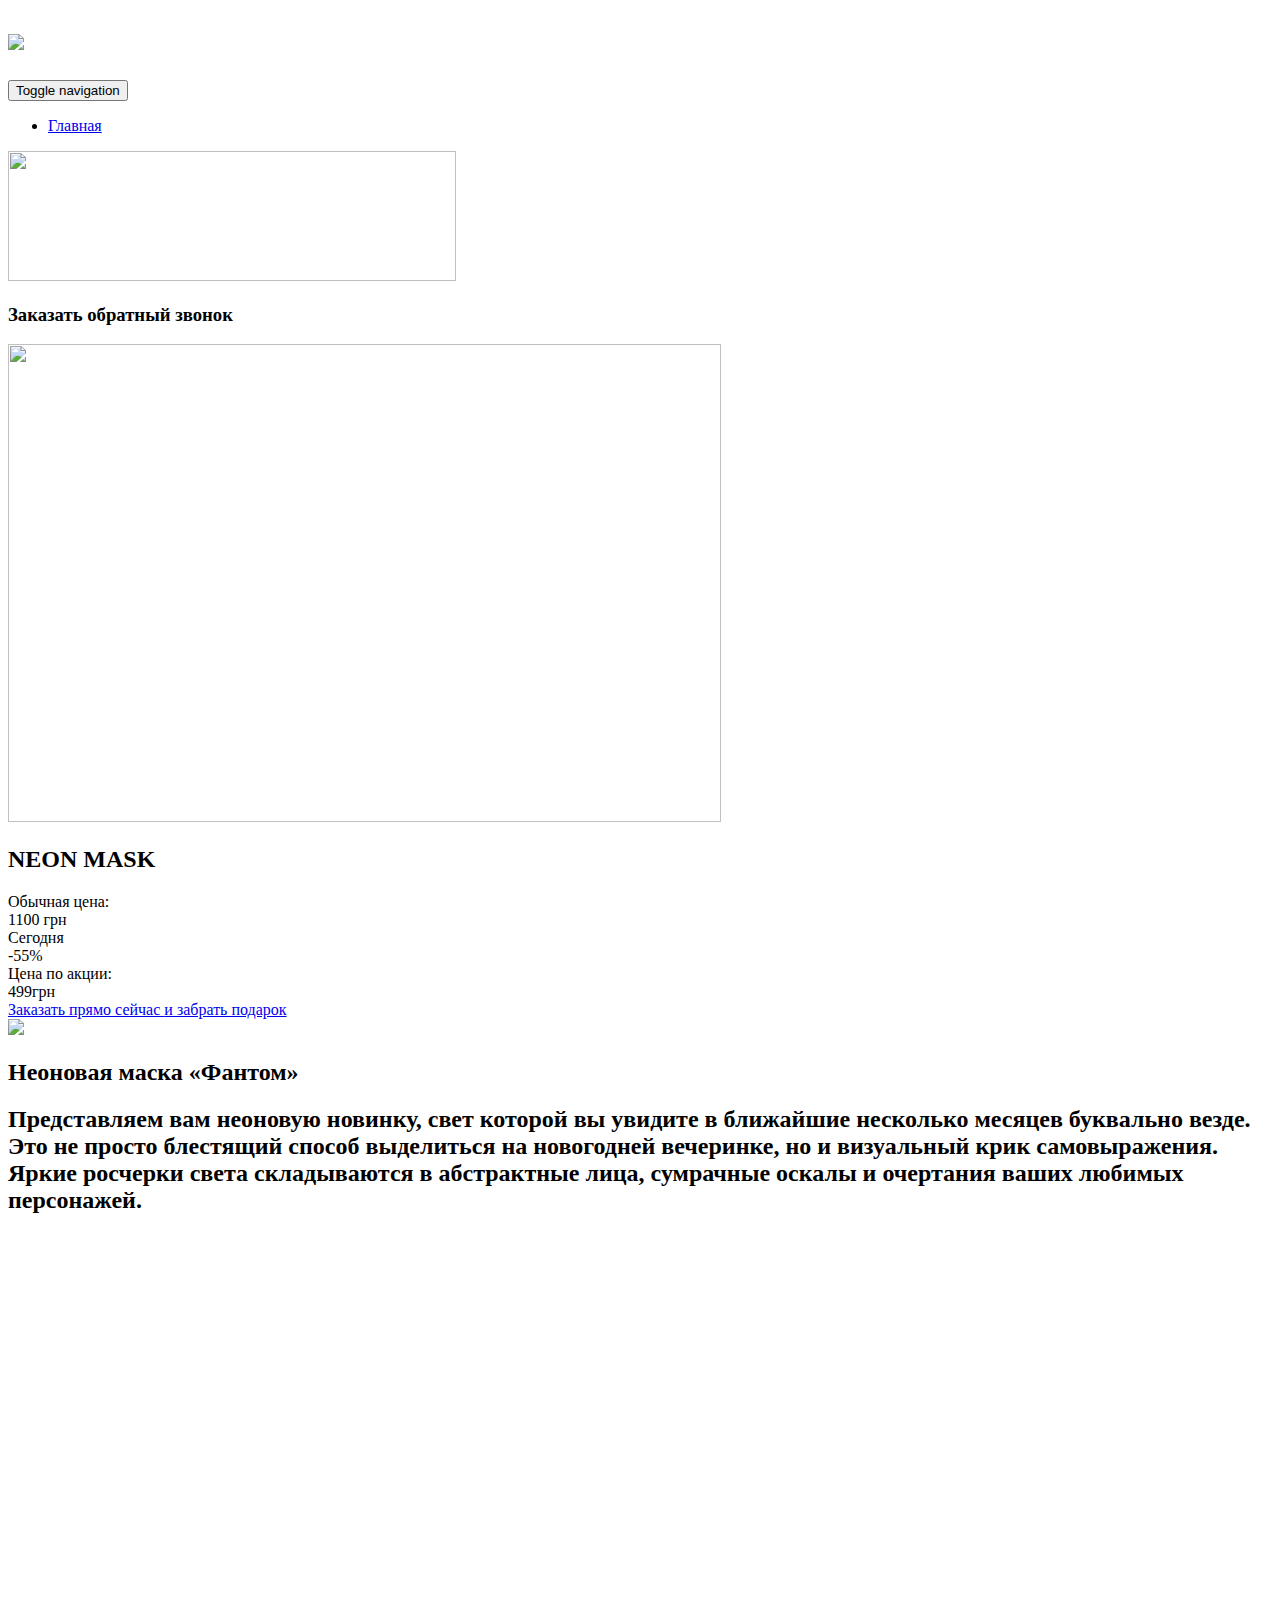
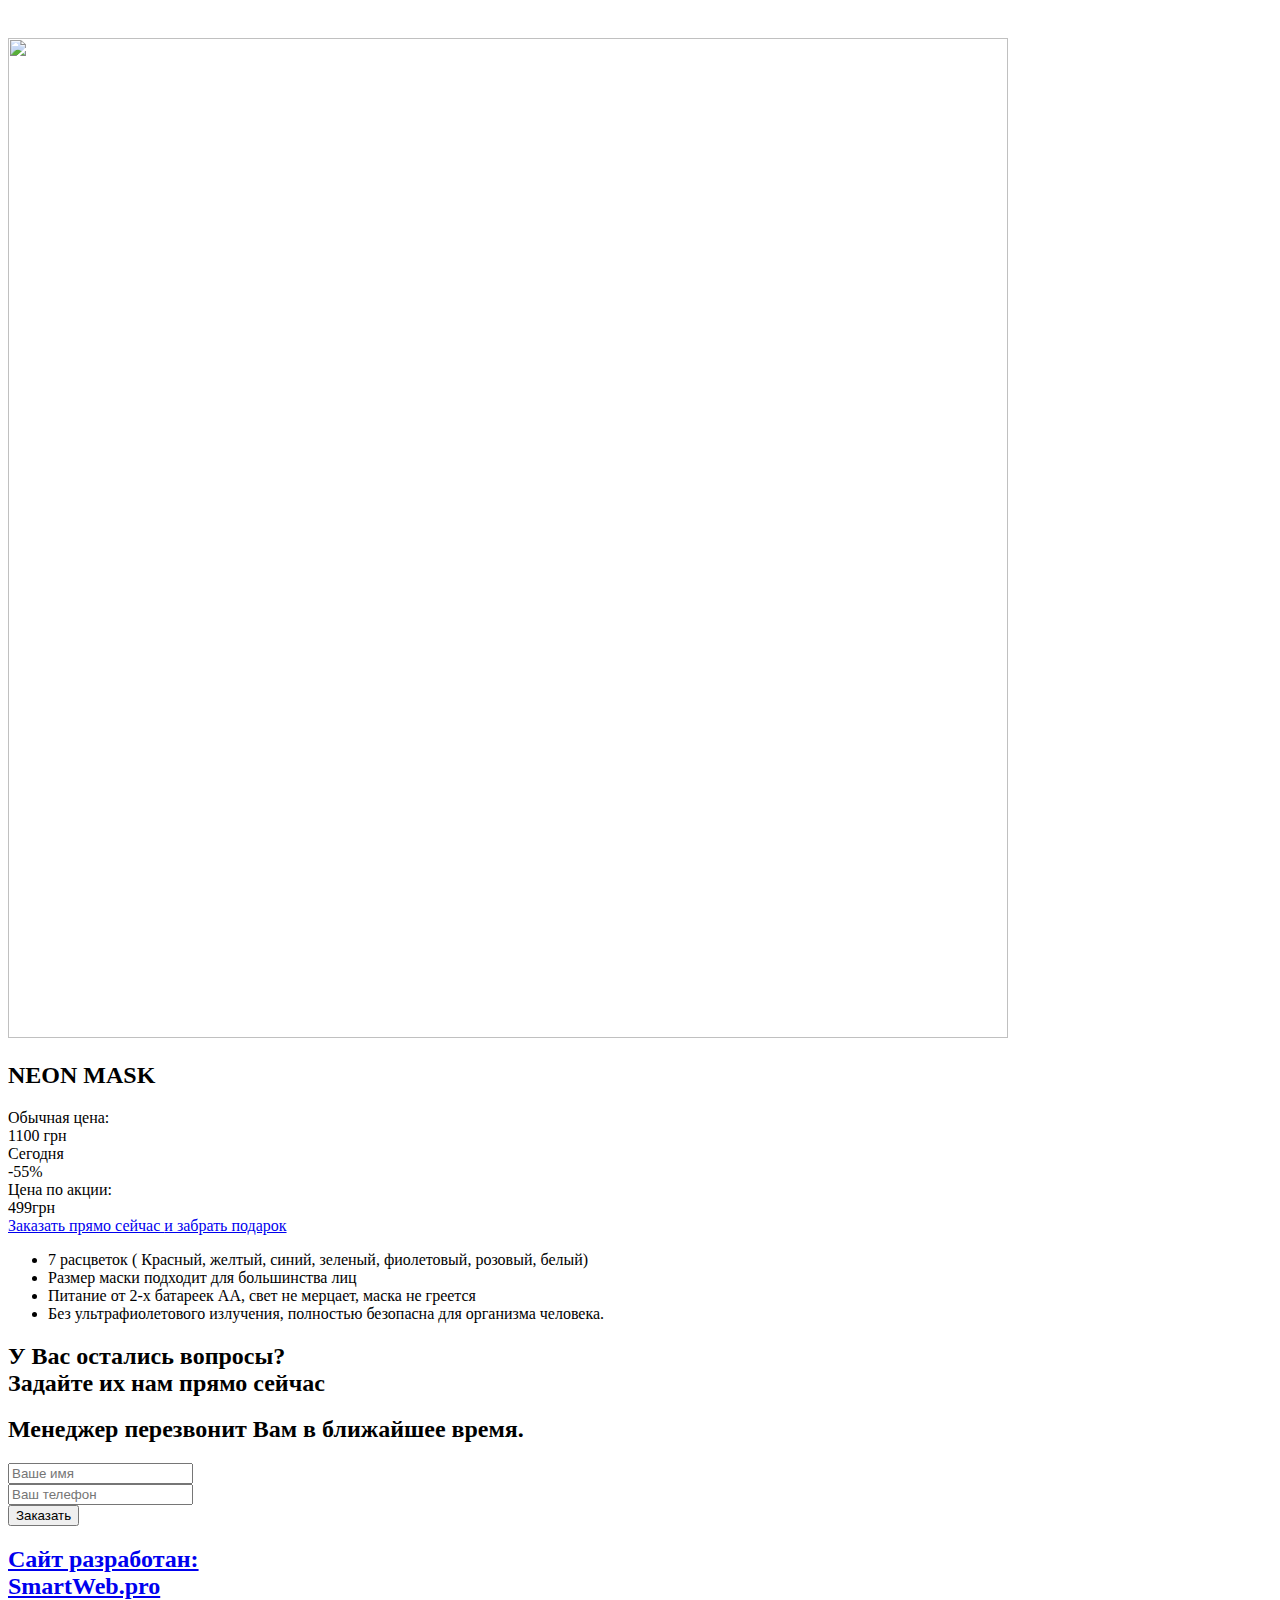
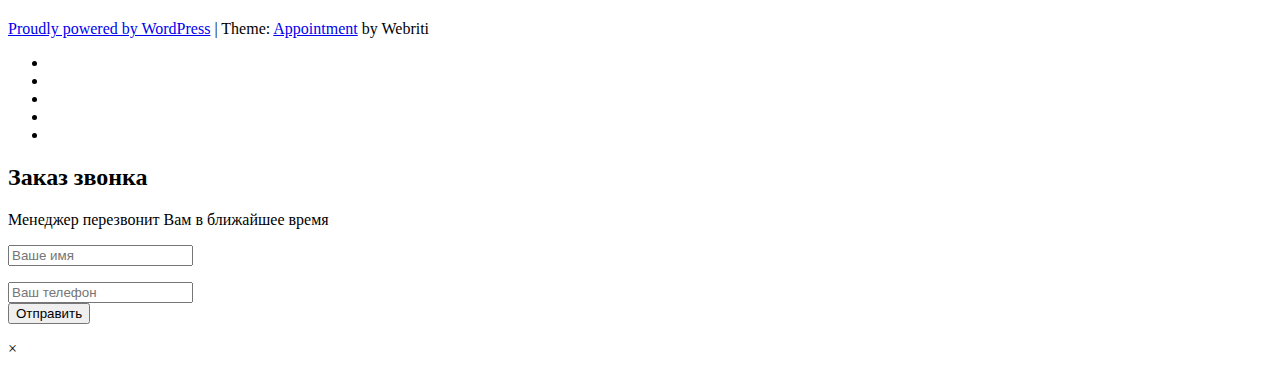
==== index.html @ 4656ebc5 "start project" ====
<!DOCTYPE html>
<html lang="ru-RU" >
<head>
	<meta charset="UTF-8">
	<meta http-equiv="X-UA-Compatible" content="IE=edge">
	<meta name="viewport" content="width=device-width, initial-scale=1">
		<link rel="pingback" href="http://neon-mask.su/xmlrpc.php">
	<title>Маски Неон &#8212; Светящиеся маски купить</title>
<link rel='dns-prefetch' href='//fonts.googleapis.com' />
<link rel='dns-prefetch' href='//s.w.org' />
<link rel="alternate" type="application/rss+xml" title="Маски Неон &raquo; Лента" href="http://neon-mask.su/feed/" />
<link rel="alternate" type="application/rss+xml" title="Маски Неон &raquo; Лента комментариев" href="http://neon-mask.su/comments/feed/" />
		<script type="text/javascript">
			window._wpemojiSettings = {"baseUrl":"https:\/\/s.w.org\/images\/core\/emoji\/11\/72x72\/","ext":".png","svgUrl":"https:\/\/s.w.org\/images\/core\/emoji\/11\/svg\/","svgExt":".svg","source":{"concatemoji":"http:\/\/neon-mask.su\/wp-includes\/js\/wp-emoji-release.min.js?ver=4.9.9"}};
			!function(a,b,c){function d(a,b){var c=String.fromCharCode;l.clearRect(0,0,k.width,k.height),l.fillText(c.apply(this,a),0,0);var d=k.toDataURL();l.clearRect(0,0,k.width,k.height),l.fillText(c.apply(this,b),0,0);var e=k.toDataURL();return d===e}function e(a){var b;if(!l||!l.fillText)return!1;switch(l.textBaseline="top",l.font="600 32px Arial",a){case"flag":return!(b=d([55356,56826,55356,56819],[55356,56826,8203,55356,56819]))&&(b=d([55356,57332,56128,56423,56128,56418,56128,56421,56128,56430,56128,56423,56128,56447],[55356,57332,8203,56128,56423,8203,56128,56418,8203,56128,56421,8203,56128,56430,8203,56128,56423,8203,56128,56447]),!b);case"emoji":return b=d([55358,56760,9792,65039],[55358,56760,8203,9792,65039]),!b}return!1}function f(a){var c=b.createElement("script");c.src=a,c.defer=c.type="text/javascript",b.getElementsByTagName("head")[0].appendChild(c)}var g,h,i,j,k=b.createElement("canvas"),l=k.getContext&&k.getContext("2d");for(j=Array("flag","emoji"),c.supports={everything:!0,everythingExceptFlag:!0},i=0;i<j.length;i++)c.supports[j[i]]=e(j[i]),c.supports.everything=c.supports.everything&&c.supports[j[i]],"flag"!==j[i]&&(c.supports.everythingExceptFlag=c.supports.everythingExceptFlag&&c.supports[j[i]]);c.supports.everythingExceptFlag=c.supports.everythingExceptFlag&&!c.supports.flag,c.DOMReady=!1,c.readyCallback=function(){c.DOMReady=!0},c.supports.everything||(h=function(){c.readyCallback()},b.addEventListener?(b.addEventListener("DOMContentLoaded",h,!1),a.addEventListener("load",h,!1)):(a.attachEvent("onload",h),b.attachEvent("onreadystatechange",function(){"complete"===b.readyState&&c.readyCallback()})),g=c.source||{},g.concatemoji?f(g.concatemoji):g.wpemoji&&g.twemoji&&(f(g.twemoji),f(g.wpemoji)))}(window,document,window._wpemojiSettings);
		</script>
		<style type="text/css">
img.wp-smiley,
img.emoji {
	display: inline !important;
	border: none !important;
	box-shadow: none !important;
	height: 1em !important;
	width: 1em !important;
	margin: 0 .07em !important;
	vertical-align: -0.1em !important;
	background: none !important;
	padding: 0 !important;
}
</style>
<link rel='stylesheet' id='easy-modal-site-css'  href='http://neon-mask.su/wp-content/plugins/easy-modal/assets/styles/easy-modal-site.css?ver=0.1' type='text/css' media='all' />
<link rel='stylesheet' id='contact-form-7-css'  href='http://neon-mask.su/wp-content/plugins/contact-form-7/includes/css/styles.css?ver=5.1.1' type='text/css' media='all' />
<link rel='stylesheet' id='appointment-style-css'  href='http://neon-mask.su/wp-content/themes/appointment/style.css?ver=4.9.9' type='text/css' media='all' />
<link rel='stylesheet' id='appointment-bootstrap-css-css'  href='http://neon-mask.su/wp-content/themes/appointment/css/bootstrap.css?ver=4.9.9' type='text/css' media='all' />
<link rel='stylesheet' id='appointment-default-css'  href='http://neon-mask.su/wp-content/themes/appointment/css/default.css?ver=4.9.9' type='text/css' media='all' />
<link rel='stylesheet' id='appointment-menu-css-css'  href='http://neon-mask.su/wp-content/themes/appointment/css/theme-menu.css?ver=4.9.9' type='text/css' media='all' />
<link rel='stylesheet' id='appointment-element-css-css'  href='http://neon-mask.su/wp-content/themes/appointment/css/element.css?ver=4.9.9' type='text/css' media='all' />
<link rel='stylesheet' id='appointment-font-awesome-min-css'  href='http://neon-mask.su/wp-content/themes/appointment/css/font-awesome/css/font-awesome.min.css?ver=4.9.9' type='text/css' media='all' />
<link rel='stylesheet' id='appointment-media-responsive-css-css'  href='http://neon-mask.su/wp-content/themes/appointment/css/media-responsive.css?ver=4.9.9' type='text/css' media='all' />
<link rel='stylesheet' id='appointment-fonts-css'  href='//fonts.googleapis.com/css?family=Open+Sans%3A300%2C400%2C600%2C700%2C800%7Citalic%7CCourgette&#038;subset=latin%2Clatin-ext' type='text/css' media='all' />
<link rel='stylesheet' id='elementor-icons-css'  href='http://neon-mask.su/wp-content/plugins/elementor/assets/lib/eicons/css/elementor-icons.min.css?ver=4.0.0' type='text/css' media='all' />
<link rel='stylesheet' id='font-awesome-css'  href='http://neon-mask.su/wp-content/plugins/elementor/assets/lib/font-awesome/css/font-awesome.min.css?ver=4.7.0' type='text/css' media='all' />
<link rel='stylesheet' id='elementor-animations-css'  href='http://neon-mask.su/wp-content/plugins/elementor/assets/lib/animations/animations.min.css?ver=2.3.8' type='text/css' media='all' />
<link rel='stylesheet' id='elementor-frontend-css'  href='http://neon-mask.su/wp-content/plugins/elementor/assets/css/frontend.min.css?ver=2.3.8' type='text/css' media='all' />
<link rel='stylesheet' id='elementor-global-css'  href='http://neon-mask.su/wp-content/uploads/elementor/css/global.css?ver=1545682688' type='text/css' media='all' />
<link rel='stylesheet' id='elementor-post-10-css'  href='http://neon-mask.su/wp-content/uploads/elementor/css/post-10.css?ver=1545689887' type='text/css' media='all' />
<link rel='stylesheet' id='google-fonts-1-css'  href='https://fonts.googleapis.com/css?family=Roboto%3A100%2C100italic%2C200%2C200italic%2C300%2C300italic%2C400%2C400italic%2C500%2C500italic%2C600%2C600italic%2C700%2C700italic%2C800%2C800italic%2C900%2C900italic%7CRoboto+Slab%3A100%2C100italic%2C200%2C200italic%2C300%2C300italic%2C400%2C400italic%2C500%2C500italic%2C600%2C600italic%2C700%2C700italic%2C800%2C800italic%2C900%2C900italic&#038;subset=cyrillic&#038;ver=4.9.9' type='text/css' media='all' />
<script type='text/javascript' src='http://neon-mask.su/wp-includes/js/jquery/jquery.js?ver=1.12.4'></script>
<script type='text/javascript' src='http://neon-mask.su/wp-includes/js/jquery/jquery-migrate.min.js?ver=1.4.1'></script>
<script type='text/javascript' src='http://neon-mask.su/wp-content/themes/appointment/js/bootstrap.min.js?ver=4.9.9'></script>
<script type='text/javascript' src='http://neon-mask.su/wp-content/themes/appointment/js/menu/menu.js?ver=4.9.9'></script>
<script type='text/javascript' src='http://neon-mask.su/wp-content/themes/appointment/js/page-scroll.js?ver=4.9.9'></script>
<script type='text/javascript' src='http://neon-mask.su/wp-content/themes/appointment/js/carousel.js?ver=4.9.9'></script>
<link rel='https://api.w.org/' href='http://neon-mask.su/wp-json/' />
<link rel="EditURI" type="application/rsd+xml" title="RSD" href="http://neon-mask.su/xmlrpc.php?rsd" />
<link rel="wlwmanifest" type="application/wlwmanifest+xml" href="http://neon-mask.su/wp-includes/wlwmanifest.xml" /> 
<meta name="generator" content="WordPress 4.9.9" />
<link rel="canonical" href="http://neon-mask.su/" />
<link rel='shortlink' href='http://neon-mask.su/' />
<link rel="alternate" type="application/json+oembed" href="http://neon-mask.su/wp-json/oembed/1.0/embed?url=http%3A%2F%2Fneon-mask.su%2F" />
<link rel="alternate" type="text/xml+oembed" href="http://neon-mask.su/wp-json/oembed/1.0/embed?url=http%3A%2F%2Fneon-mask.su%2F&#038;format=xml" />
		<style type="text/css">.recentcomments a{display:inline !important;padding:0 !important;margin:0 !important;}</style>
		<link rel="icon" href="http://neon-mask.su/wp-content/uploads/2018/12/5b336332814c016440bb7d62-150x150.png" sizes="32x32" />
<link rel="icon" href="http://neon-mask.su/wp-content/uploads/2018/12/5b336332814c016440bb7d62.png" sizes="192x192" />
<link rel="apple-touch-icon-precomposed" href="http://neon-mask.su/wp-content/uploads/2018/12/5b336332814c016440bb7d62.png" />
<meta name="msapplication-TileImage" content="http://neon-mask.su/wp-content/uploads/2018/12/5b336332814c016440bb7d62.png" />
    <script src="https://code.jquery.com/jquery-1.9.0.min.js" integrity="sha256-f6DVw/U4x2+HjgEqw5BZf67Kq/5vudRZuRkljnbF344=" crossorigin="anonymous"></script>

</head>
	<body class="home page-template page-template-elementor_header_footer page page-id-10 elementor-default elementor-template-full-width elementor-page elementor-page-10" >



<!--Logo & Menu Section-->	
<nav class="navbar navbar-default">
	<div class="container">
		<!-- Brand and toggle get grouped for better mobile display -->
		<div class="navbar-header">
								<h1><a class="navbar-brand" href="http://neon-mask.su/">
									<img src="http://neon-mask.su/wp-content/themes/appointment/images/logo.png">
									</a></h1>
					
			<button type="button" class="navbar-toggle collapsed" data-toggle="collapse" data-target="#bs-example-navbar-collapse-1">
				<span class="sr-only">Toggle navigation</span>
				<span class="icon-bar"></span>
				<span class="icon-bar"></span>
				<span class="icon-bar"></span>
			</button>
		</div>
		
		
		<!-- Collect the nav links, forms, and other content for toggling -->
		<div class="collapse navbar-collapse" id="bs-example-navbar-collapse-1">
				<div class=""><ul class="nav navbar-nav navbar-right"><li class="current_page_item"><a href="http://neon-mask.su/" title="Главная">Главная</a></li></ul></div>
		</div><!-- /.navbar-collapse -->
	</div><!-- /.container-fluid -->
</nav>	
<!--/Logo & Menu Section-->	
<div class="clearfix"></div>		<div class="elementor elementor-10">
			<div class="elementor-inner">
				<div class="elementor-section-wrap">
							<section data-id="d008e37" class="elementor-element elementor-element-d008e37 elementor-section-full_width hide-small elementor-section-height-default elementor-section-height-default elementor-section elementor-top-section" data-settings="{&quot;background_background&quot;:&quot;classic&quot;}" data-element_type="section">
						<div class="elementor-container elementor-column-gap-default">
				<div class="elementor-row">
				<div data-id="9fa1964" class="elementor-element elementor-element-9fa1964 elementor-column elementor-col-50 elementor-top-column" data-element_type="column">
			<div class="elementor-column-wrap elementor-element-populated">
					<div class="elementor-widget-wrap">
				<div data-id="458c42c" class="elementor-element elementor-element-458c42c elementor-widget elementor-widget-image" data-element_type="image.default">
				<div class="elementor-widget-container">
					<div class="elementor-image">
										<img width="448" height="130" src="http://neon-mask.su/wp-content/uploads/2018/12/neon-logo-small.jpg" class="attachment-large size-large" alt="" srcset="http://neon-mask.su/wp-content/uploads/2018/12/neon-logo-small.jpg 448w, http://neon-mask.su/wp-content/uploads/2018/12/neon-logo-small-300x87.jpg 300w" sizes="(max-width: 448px) 100vw, 448px" />											</div>
				</div>
				</div>
						</div>
			</div>
		</div>
				<div data-id="f56e55b" class="elementor-element elementor-element-f56e55b elementor-column elementor-col-50 elementor-top-column" data-element_type="column">
			<div class="elementor-column-wrap elementor-element-populated">
					<div class="elementor-widget-wrap">
				<div data-id="d3d0fbf" class="elementor-element elementor-element-d3d0fbf elementor-position-right eModal-1 elementor-view-default elementor-vertical-align-top elementor-widget elementor-widget-icon-box" data-element_type="icon-box.default">
				<div class="elementor-widget-container">
					<div class="elementor-icon-box-wrapper">
					<div class="elementor-icon-box-icon">
				<span class="elementor-icon elementor-animation-" >
				<i class="fa fa-phone" aria-hidden="true"></i>
				</span>
			</div>
						<div class="elementor-icon-box-content">
				<h3 class="elementor-icon-box-title">
					<span >Заказать обратный звонок</span>
				</h3>
				<p class="elementor-icon-box-description"></p>
			</div>
		</div>
				</div>
				</div>
						</div>
			</div>
		</div>
						</div>
			</div>
		</section>
				<section data-id="6c12841" class="elementor-element elementor-element-6c12841 elementor-section-boxed elementor-section-height-default elementor-section-height-default elementor-section elementor-top-section" data-settings="{&quot;background_background&quot;:&quot;video&quot;,&quot;background_video_link&quot;:&quot;https:\/\/www.youtube.com\/watch?v=hMRAQKNy6aw&amp;feature=share&quot;}" data-element_type="section">
								<div class="elementor-background-video-container elementor-hidden-phone">
													<div class="elementor-background-video-embed"></div>
											</div>
									<div class="elementor-background-overlay"></div>
							<div class="elementor-container elementor-column-gap-default">
				<div class="elementor-row">
				<div data-id="81f0d5e" class="elementor-element elementor-element-81f0d5e elementor-column elementor-col-50 elementor-top-column" data-element_type="column">
			<div class="elementor-column-wrap elementor-element-populated">
					<div class="elementor-widget-wrap">
				<div data-id="e63334d" class="elementor-element elementor-element-e63334d elementor-widget elementor-widget-image" data-element_type="image.default">
				<div class="elementor-widget-container">
					<div class="elementor-image">
										<img width="713" height="478" src="http://neon-mask.su/wp-content/uploads/2018/12/5c06dcd0dbdf0f8b412e9312.jpg" class="attachment-large size-large" alt="" srcset="http://neon-mask.su/wp-content/uploads/2018/12/5c06dcd0dbdf0f8b412e9312.jpg 713w, http://neon-mask.su/wp-content/uploads/2018/12/5c06dcd0dbdf0f8b412e9312-300x201.jpg 300w" sizes="(max-width: 713px) 100vw, 713px" />											</div>
				</div>
				</div>
						</div>
			</div>
		</div>
				<div data-id="e269e4d" class="elementor-element elementor-element-e269e4d elementor-column elementor-col-50 elementor-top-column" data-element_type="column">
			<div class="elementor-column-wrap elementor-element-populated">
					<div class="elementor-widget-wrap">
				<div data-id="459f127" class="elementor-element elementor-element-459f127 elementor-widget elementor-widget-heading" data-element_type="heading.default">
				<div class="elementor-widget-container">
			<h2 class="elementor-heading-title elementor-size-default">NEON MASK</h2>		</div>
				</div>
				<div data-id="0a4465c" class="elementor-element elementor-element-0a4465c elementor-widget elementor-widget-html" data-element_type="html.default">
				<div class="elementor-widget-container">
			<div class=" price_block clearfix">
				<div class="price_item old">
					<div class="text">Обычная цена:</div>
					<div class="value"><span class="js_old_price_curs">1100 грн</span></div>
				</div>
				<div class="discount">
					<div class="text">Сегодня</div>
					<div class="value">-55%</div>
				</div>
				<div class="price_item new">
					<div class="text">Цена по акции:</div>
					<div class="value"><span class="js_new_price_curs">499грн</span></div>
				</div>
			</div>		</div>
				</div>
				<section data-id="eb624a5" class="elementor-element elementor-element-eb624a5 elementor-section-boxed elementor-section-height-default elementor-section-height-default elementor-section elementor-inner-section" data-element_type="section">
						<div class="elementor-container elementor-column-gap-default">
				<div class="elementor-row">
				<div data-id="2616eea" class="elementor-element elementor-element-2616eea elementor-column elementor-col-50 elementor-inner-column" data-element_type="column">
			<div class="elementor-column-wrap elementor-element-populated">
					<div class="elementor-widget-wrap">
				<div data-id="e37ce1c" class="elementor-element elementor-element-e37ce1c elementor-align-center eModal-1 elementor-widget elementor-widget-button" data-element_type="button.default">
				<div class="elementor-widget-container">
					<div class="elementor-button-wrapper">
			<a href="#" class="elementor-button-link elementor-button elementor-size-sm" role="button">
						<span class="elementor-button-content-wrapper">
						<span class="elementor-button-text">Заказать прямо сейчас <span class="spakker">и забрать подарок</span></span>
		</span>
					</a>
		</div>
				</div>
				</div>
						</div>
			</div>
		</div>
				<div data-id="c682741" class="elementor-element elementor-element-c682741 elementor-column elementor-col-50 elementor-inner-column" data-element_type="column">
			<div class="elementor-column-wrap elementor-element-populated">
					<div class="elementor-widget-wrap">
				<div data-id="deaa9ca" class="elementor-element elementor-element-deaa9ca elementor-widget elementor-widget-html" data-element_type="html.default">
				<div class="elementor-widget-container">
			<img class="imgpres" src="http://smile-oonies.su/files/pres.png">		</div>
				</div>
						</div>
			</div>
		</div>
						</div>
			</div>
		</section>
						</div>
			</div>
		</div>
						</div>
			</div>
		</section>
				<section data-id="b91a0f1" class="elementor-element elementor-element-b91a0f1 elementor-section-boxed elementor-section-height-default elementor-section-height-default elementor-section elementor-top-section" data-settings="{&quot;background_background&quot;:&quot;classic&quot;}" data-element_type="section">
						<div class="elementor-container elementor-column-gap-default">
				<div class="elementor-row">
				<div data-id="d75ae56" class="elementor-element elementor-element-d75ae56 elementor-column elementor-col-100 elementor-top-column" data-element_type="column">
			<div class="elementor-column-wrap elementor-element-populated">
					<div class="elementor-widget-wrap">
				<div data-id="7b6b74a" class="elementor-element elementor-element-7b6b74a elementor-widget elementor-widget-heading" data-element_type="heading.default">
				<div class="elementor-widget-container">
			<h2 class="elementor-heading-title elementor-size-default">Неоновая маска «Фантом»</h2>		</div>
				</div>
				<div data-id="e6fcef5" class="elementor-element elementor-element-e6fcef5 elementor-widget elementor-widget-heading" data-element_type="heading.default">
				<div class="elementor-widget-container">
			<h2 class="elementor-heading-title elementor-size-default">Представляем вам неоновую новинку, свет которой вы увидите в ближайшие несколько месяцев буквально везде. Это не просто блестящий способ выделиться на новогодней вечеринке, но и визуальный крик самовыражения. Яркие росчерки света складываются в абстрактные лица, сумрачные оскалы и очертания ваших любимых персонажей.</h2>		</div>
				</div>
				<div data-id="1d0f729" class="elementor-element elementor-element-1d0f729 elementor-widget elementor-widget-html" data-element_type="html.default">
				<div class="elementor-widget-container">
			
<iframe width="100%" height="400" src="https://www.youtube.com/embed/tZK5VpmnI9M" frameborder="0" allow="accelerometer; autoplay; encrypted-media; gyroscope; picture-in-picture" allowfullscreen></iframe>
		</div>
				</div>
						</div>
			</div>
		</div>
						</div>
			</div>
		</section>
				<section data-id="72a7d71" class="elementor-element elementor-element-72a7d71 elementor-section-boxed elementor-section-height-default elementor-section-height-default elementor-section elementor-top-section" data-settings="{&quot;background_background&quot;:&quot;classic&quot;}" data-element_type="section">
						<div class="elementor-container elementor-column-gap-default">
				<div class="elementor-row">
				<div data-id="67b6fdb" class="elementor-element elementor-element-67b6fdb elementor-column elementor-col-50 elementor-top-column" data-element_type="column">
			<div class="elementor-column-wrap elementor-element-populated">
					<div class="elementor-widget-wrap">
				<div data-id="446f475" class="elementor-element elementor-element-446f475 elementor-widget elementor-widget-image" data-element_type="image.default">
				<div class="elementor-widget-container">
					<div class="elementor-image">
										<img width="1000" height="1000" src="http://neon-mask.su/wp-content/uploads/2018/12/1434833219_w640_h640_m_scara_de_halloween_diodo_emissor_de_luz.jpg" class="attachment-large size-large" alt="" srcset="http://neon-mask.su/wp-content/uploads/2018/12/1434833219_w640_h640_m_scara_de_halloween_diodo_emissor_de_luz.jpg 1000w, http://neon-mask.su/wp-content/uploads/2018/12/1434833219_w640_h640_m_scara_de_halloween_diodo_emissor_de_luz-150x150.jpg 150w, http://neon-mask.su/wp-content/uploads/2018/12/1434833219_w640_h640_m_scara_de_halloween_diodo_emissor_de_luz-300x300.jpg 300w, http://neon-mask.su/wp-content/uploads/2018/12/1434833219_w640_h640_m_scara_de_halloween_diodo_emissor_de_luz-768x768.jpg 768w" sizes="(max-width: 1000px) 100vw, 1000px" />											</div>
				</div>
				</div>
						</div>
			</div>
		</div>
				<div data-id="9f70a74" class="elementor-element elementor-element-9f70a74 elementor-column elementor-col-50 elementor-top-column" data-element_type="column">
			<div class="elementor-column-wrap elementor-element-populated">
					<div class="elementor-widget-wrap">
				<div data-id="17152a5" class="elementor-element elementor-element-17152a5 elementor-widget elementor-widget-heading" data-element_type="heading.default">
				<div class="elementor-widget-container">
			<h2 class="elementor-heading-title elementor-size-default">NEON MASK</h2>		</div>
				</div>
				<div data-id="f2f01aa" class="elementor-element elementor-element-f2f01aa elementor-widget elementor-widget-html" data-element_type="html.default">
				<div class="elementor-widget-container">
			<div class=" price_block clearfix">
				<div class="price_item old">
					<div class="text">Обычная цена:</div>
					<div class="value"><span class="js_old_price_curs">1100 грн</span></div>
				</div>
				<div class="discount">
					<div class="text">Сегодня</div>
					<div class="value">-55%</div>
				</div>
				<div class="price_item new">
					<div class="text">Цена по акции:</div>
					<div class="value"><span class="js_new_price_curs">499грн</span></div>
				</div>
			</div>		</div>
				</div>
				<div data-id="7abd6c2" class="elementor-element elementor-element-7abd6c2 elementor-align-center eModal-1 elementor-widget elementor-widget-button" data-element_type="button.default">
				<div class="elementor-widget-container">
					<div class="elementor-button-wrapper">
			<a href="#" class="elementor-button-link elementor-button elementor-size-sm" role="button">
						<span class="elementor-button-content-wrapper">
						<span class="elementor-button-text">Заказать прямо сейчас <span class="spakker">и забрать подарок</span></span>
		</span>
					</a>
		</div>
				</div>
				</div>
				<div data-id="8f5663b" class="elementor-element elementor-element-8f5663b elementor-align-left elementor-widget elementor-widget-icon-list" data-element_type="icon-list.default">
				<div class="elementor-widget-container">
					<ul class="elementor-icon-list-items">
							<li class="elementor-icon-list-item" >
											<span class="elementor-icon-list-icon">
							<i class="fa fa-dot-circle-o" aria-hidden="true"></i>
						</span>
										<span class="elementor-icon-list-text">7 расцветок ( Красный, желтый, синий, зеленый, фиолетовый, розовый, белый)</span>
									</li>
								<li class="elementor-icon-list-item" >
											<span class="elementor-icon-list-icon">
							<i class="fa fa-dot-circle-o" aria-hidden="true"></i>
						</span>
										<span class="elementor-icon-list-text">Размер маски подходит для большинства лиц</span>
									</li>
								<li class="elementor-icon-list-item" >
											<span class="elementor-icon-list-icon">
							<i class="fa fa-dot-circle-o" aria-hidden="true"></i>
						</span>
										<span class="elementor-icon-list-text">Питание от 2-х батареек АА, свет не мерцает, маска не греется</span>
									</li>
								<li class="elementor-icon-list-item" >
											<span class="elementor-icon-list-icon">
							<i class="fa fa-dot-circle-o" aria-hidden="true"></i>
						</span>
										<span class="elementor-icon-list-text">Без ультрафиолетового излучения, полностью безопасна для организма человека.</span>
									</li>
						</ul>
				</div>
				</div>
						</div>
			</div>
		</div>
						</div>
			</div>
		</section>
				<section data-id="1180c66" class="elementor-element elementor-element-1180c66 elementor-section-boxed elementor-section-height-default elementor-section-height-default elementor-section elementor-top-section" data-settings="{&quot;background_background&quot;:&quot;classic&quot;}" data-element_type="section">
						<div class="elementor-container elementor-column-gap-default">
				<div class="elementor-row">
				<div data-id="c241b2e" class="elementor-element elementor-element-c241b2e elementor-column elementor-col-100 elementor-top-column" data-element_type="column">
			<div class="elementor-column-wrap elementor-element-populated">
					<div class="elementor-widget-wrap">
				<div data-id="c2b4402" class="elementor-element elementor-element-c2b4402 elementor-widget elementor-widget-heading" data-element_type="heading.default">
				<div class="elementor-widget-container">
			<h2 class="elementor-heading-title elementor-size-default">У Вас остались вопросы?<br>Задайте их нам прямо сейчас</h2>		</div>
				</div>
				<div data-id="3542e9c" class="elementor-element elementor-element-3542e9c elementor-widget elementor-widget-heading" data-element_type="heading.default">
				<div class="elementor-widget-container">
			<h2 class="elementor-heading-title elementor-size-default">Менеджер перезвонит Вам в ближайшее время.</h2>		</div>
				</div>
				<div data-id="d63c124" class="elementor-element elementor-element-d63c124 elementor-widget elementor-widget-html" data-element_type="html.default">
				<div class="elementor-widget-container">
			

    <form id="contentForm">
    <div class="oprosez">

        <div class="tre">
            <input type="text" placeholder="Ваше имя" name="name">
        </div>
        <div class="tre">
            <input type="text" placeholder="Ваш телефон" required name="telephone">
        </div>
        <div class="tre">        
            <button type="submit" class="form-question-tbn3">Заказать</button>
        </div>
    </div>
    </form>		</div>
				</div>
						</div>
			</div>
		</div>
						</div>
			</div>
		</section>
				<section data-id="58e45a7" class="elementor-element elementor-element-58e45a7 elementor-section-boxed elementor-section-height-default elementor-section-height-default elementor-section elementor-top-section" data-settings="{&quot;background_background&quot;:&quot;classic&quot;}" data-element_type="section">
						<div class="elementor-container elementor-column-gap-default">
				<div class="elementor-row">
				<div data-id="28fc936" class="elementor-element elementor-element-28fc936 elementor-column elementor-col-100 elementor-top-column" data-element_type="column">
			<div class="elementor-column-wrap elementor-element-populated">
					<div class="elementor-widget-wrap">
				<div data-id="08b3ccf" class="elementor-element elementor-element-08b3ccf elementor-widget elementor-widget-heading" data-element_type="heading.default">
				<div class="elementor-widget-container">
			<h2 class="elementor-heading-title elementor-size-default"><a href="http://smartweb.pro/" target="_blank">Сайт разработан:<br>SmartWeb.pro</a></h2>		</div>
				</div>
						</div>
			</div>
		</div>
						</div>
			</div>
		</section>
						</div>
			</div>
		</div>
		<!-- Footer Section -->
	
			<div class="clearfix"></div>
		</div>
	</div>
</div>
<!-- /Footer Section -->
<div class="clearfix"></div>
<!-- Footer Copyright Section -->
<div class="footer-copyright-section">
	<div class="container">
		<div class="row">
			<div class="col-md-8">
				<div class="footer-copyright">
										<p><a href="https://wordpress.org">Proudly powered by WordPress</a> | Theme: <a href="https://webriti.com" rel="designer">Appointment</a> by Webriti</p>					</a>
									</div>
			</div>
							<div class="col-md-4">
			<ul class="footer-contact-social">
										<li class="facebook"><a href="#" target='_blank' ><i class="fa fa-facebook"></i></a></li>
										<li class="twitter"><a href="#" target='_blank' ><i class="fa fa-twitter"></i></a></li>
										<li class="linkedin"><a href="#" target='_blank' ><i class="fa fa-linkedin"></i></a></li>
										<li class="googleplus"><a href="#" target='_blank' ><i class="fa fa-google-plus"></i></a></li>
										<li class="skype"><a href="#" target='_blank' ><i class="fa fa-skype"></i></a></li>
									</ul>
			</div>
					</div>
	</div>
</div>
<!-- /Footer Copyright Section -->
<!--Scroll To Top--> 
<a href="#" class="hc_scrollup"><i class="fa fa-chevron-up"></i></a>
<!--/Scroll To Top--> 
<div id="eModal-1" class="emodal theme-1 responsive nano" data-emodal="{&quot;id&quot;:&quot;1&quot;,&quot;theme_id&quot;:&quot;1&quot;,&quot;meta&quot;:{&quot;id&quot;:&quot;1&quot;,&quot;modal_id&quot;:&quot;1&quot;,&quot;display&quot;:{&quot;overlay_disabled&quot;:0,&quot;size&quot;:&quot;nano&quot;,&quot;custom_width&quot;:0,&quot;custom_width_unit&quot;:&quot;%&quot;,&quot;custom_height&quot;:0,&quot;custom_height_unit&quot;:&quot;em&quot;,&quot;custom_height_auto&quot;:1,&quot;location&quot;:&quot;center top&quot;,&quot;position&quot;:{&quot;top&quot;:100,&quot;left&quot;:0,&quot;bottom&quot;:0,&quot;right&quot;:0,&quot;fixed&quot;:0},&quot;animation&quot;:{&quot;type&quot;:&quot;fade&quot;,&quot;speed&quot;:&quot;350&quot;,&quot;origin&quot;:&quot;center top&quot;}},&quot;close&quot;:{&quot;overlay_click&quot;:1,&quot;esc_press&quot;:1}}}"><div class="emodal-content"><h2 class="h2-mod">Заказ звонка</h2>
<p class="piy">Менеджер перезвонит Вам в ближайшее время</p>
<form id="contentForm">
<div class="copret">
<div class="f-re">
                <input type="text" placeholder="Ваше имя" name="name"></p></div>
<div class="f-re">
                <input type="text" placeholder="Ваш телефон" required name="telephone">
            </div>
<div class="f-re">
                <button type="submit" class="form-question-tbn">Отправить</button></p></div>
</p></div>
</p></form>
</div><a class="emodal-close">&#215;</a></div><script type='text/javascript' src='http://neon-mask.su/wp-includes/js/jquery/ui/core.min.js?ver=1.11.4'></script>
<script type='text/javascript' src='http://neon-mask.su/wp-includes/js/jquery/ui/position.min.js?ver=1.11.4'></script>
<script type='text/javascript' src='http://neon-mask.su/wp-content/plugins/easy-modal/assets/scripts/jquery.transit.min.js?ver=0.9.11'></script>
<script type='text/javascript'>
/* <![CDATA[ */
var emodal_themes = [];
emodal_themes = {"1":{"id":"1","theme_id":"1","overlay":{"background":{"color":"#0a0a0a","opacity":56}},"container":{"padding":20,"background":{"color":"#f9f9f9","opacity":100},"border":{"style":"none","color":"#000000","width":1,"radius":0},"boxshadow":{"inset":"no","horizontal":1,"vertical":1,"blur":3,"spread":0,"color":"#020202","opacity":23}},"close":{"text":"X","location":"topright","position":{"top":"-14","left":"0","bottom":"0","right":"-13"},"padding":10,"background":{"color":"#00b7cd","opacity":100},"font":{"color":"#000000","size":10,"family":"Times New Roman"},"border":{"style":"none","color":"#ffffff","width":1,"radius":23},"boxshadow":{"inset":"no","horizontal":0,"vertical":0,"blur":0,"spread":0,"color":"#020202","opacity":23},"textshadow":{"horizontal":0,"vertical":0,"blur":0,"color":"#000000","opacity":23}},"title":{"font":{"color":"#000000","size":32,"family":"Tahoma"},"text":{"align":"left"},"textshadow":{"horizontal":0,"vertical":0,"blur":0,"color":"#020202","opacity":23}},"content":{"font":{"color":"#8c8c8c","family":"Times New Roman"}}}};;
/* ]]> */
</script>
<script type='text/javascript' src='http://neon-mask.su/wp-content/plugins/easy-modal/assets/scripts/easy-modal-site.js?defer&#038;ver=2' defer='defer'></script>
<script type='text/javascript'>
/* <![CDATA[ */
var wpcf7 = {"apiSettings":{"root":"http:\/\/neon-mask.su\/wp-json\/contact-form-7\/v1","namespace":"contact-form-7\/v1"}};
/* ]]> */
</script>
<script type='text/javascript' src='http://neon-mask.su/wp-content/plugins/contact-form-7/includes/js/scripts.js?ver=5.1.1'></script>
<script type='text/javascript' src='http://neon-mask.su/wp-includes/js/comment-reply.min.js?ver=4.9.9'></script>
<script type='text/javascript' src='http://neon-mask.su/wp-includes/js/wp-embed.min.js?ver=4.9.9'></script>
<script type='text/javascript' src='http://neon-mask.su/wp-content/plugins/elementor/assets/lib/dialog/dialog.min.js?ver=4.4.1'></script>
<script type='text/javascript' src='http://neon-mask.su/wp-content/plugins/elementor/assets/lib/waypoints/waypoints.min.js?ver=4.0.2'></script>
<script type='text/javascript' src='http://neon-mask.su/wp-content/plugins/elementor/assets/lib/swiper/swiper.jquery.min.js?ver=4.4.3'></script>
<script type='text/javascript'>
/* <![CDATA[ */
var elementorFrontendConfig = {"isEditMode":"","is_rtl":"","breakpoints":{"xs":0,"sm":480,"md":768,"lg":1025,"xl":1440,"xxl":1600},"version":"2.3.8","urls":{"assets":"http:\/\/neon-mask.su\/wp-content\/plugins\/elementor\/assets\/"},"settings":{"page":[],"general":{"elementor_global_image_lightbox":"yes","elementor_enable_lightbox_in_editor":"yes"}},"post":{"id":10,"title":"\u0413\u043b\u0430\u0432\u043d\u0430\u044f","excerpt":""}};
/* ]]> */
</script>
<script type='text/javascript' src='http://neon-mask.su/wp-content/plugins/elementor/assets/js/frontend.min.js?ver=2.3.8'></script>














<script>
    $(document).on('submit', 'form#contentForm', function(e){
        e.preventDefault();
        var data = $(this).serialize();
        $.post(
            "../../../../wp-content/themes/appointment/send.php",
            data,
            function(response){
                location.href = "../../../../wp-content/themes/appointment/thanks.html";
                console.log(response);
            }
        );
    });

</script>

<script>insert_event_code_here;</script>




<!-- Facebook Pixel Code -->
<script>
    !function(f,b,e,v,n,t,s)
    {if(f.fbq)return;n=f.fbq=function(){n.callMethod?
        n.callMethod.apply(n,arguments):n.queue.push(arguments)};
        if(!f._fbq)f._fbq=n;n.push=n;n.loaded=!0;n.version='2.0';
        n.queue=[];t=b.createElement(e);t.async=!0;
        t.src=v;s=b.getElementsByTagName(e)[0];
        s.parentNode.insertBefore(t,s)}(window,document,'script',
        'https://connect.facebook.net/en_US/fbevents.js');
    fbq('init', '336314193630282');
    fbq('track', 'PageView');
</script>
<noscript>
    <img height="1" width="1"
         src="https://www.facebook.com/tr?id=336314193630282&ev=PageView
&noscript=1"/>
</noscript>
<!-- End Facebook Pixel Code -->





</body>
</html>
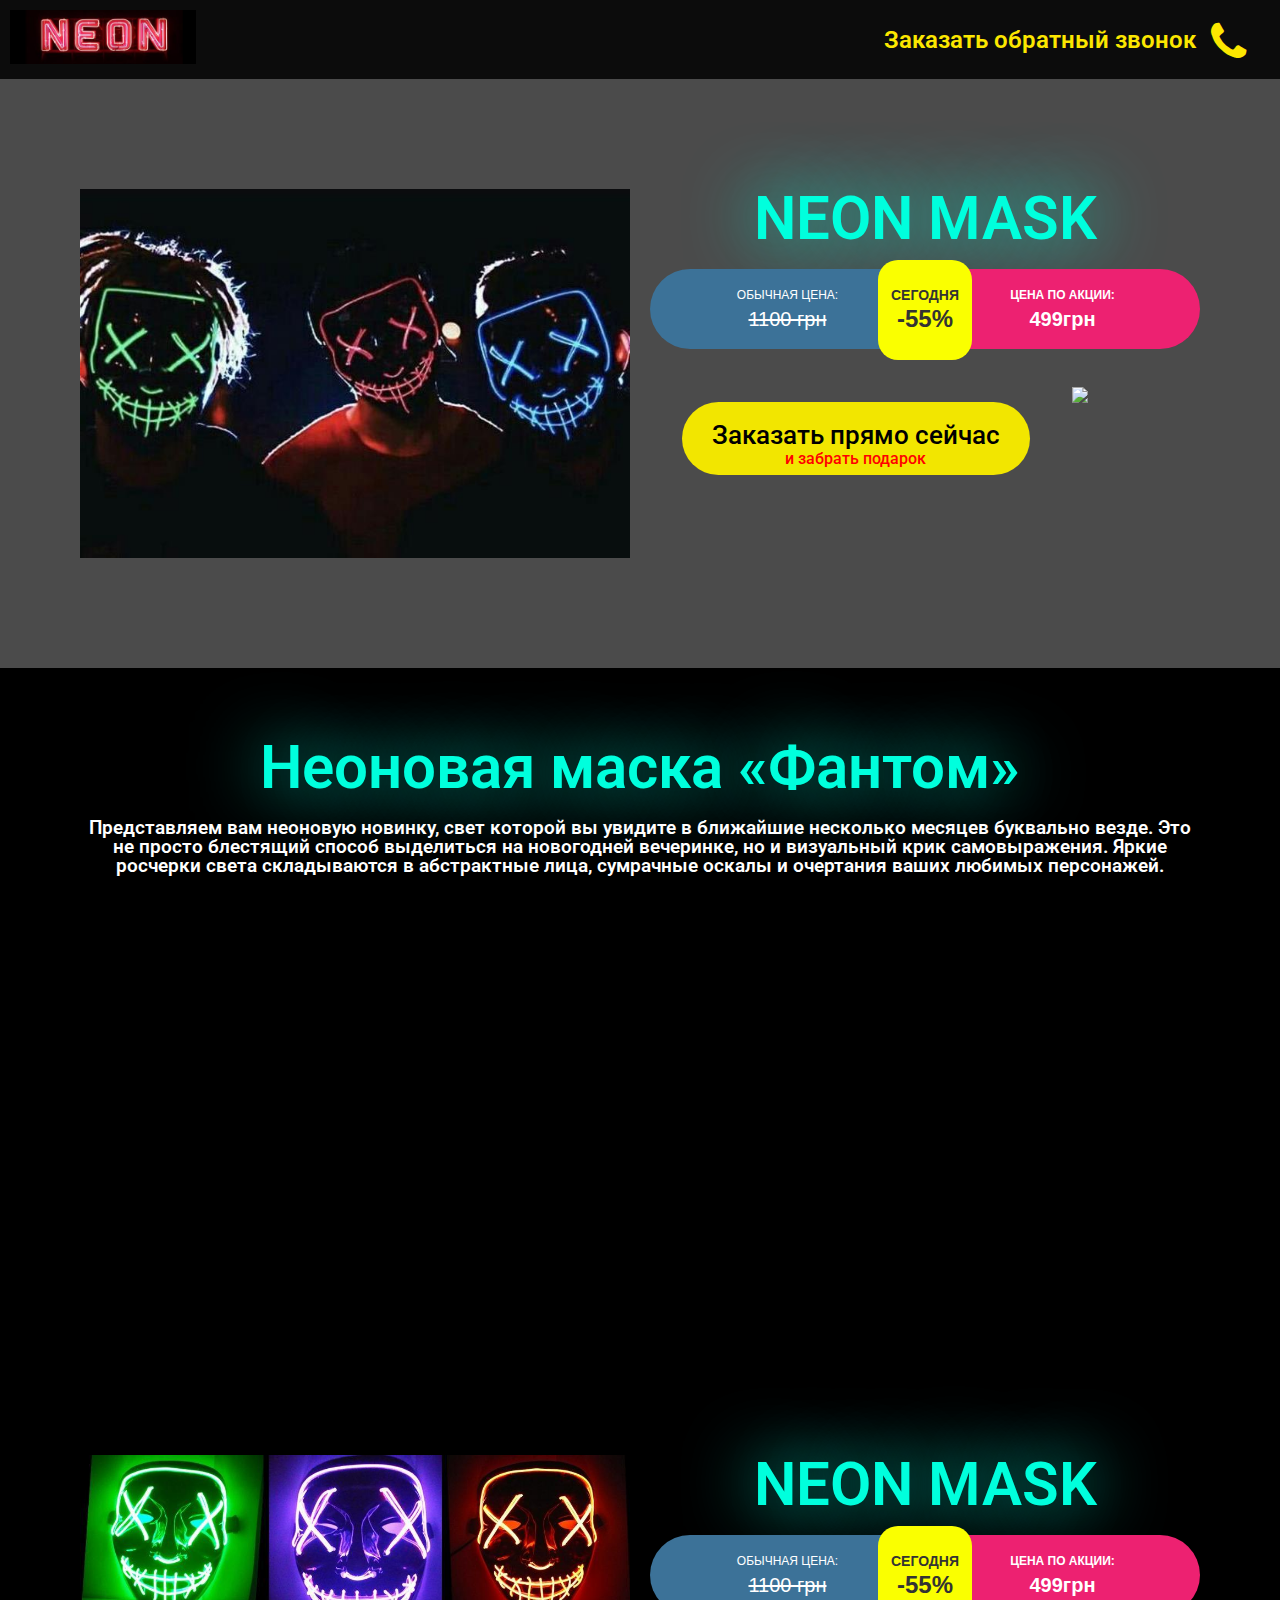
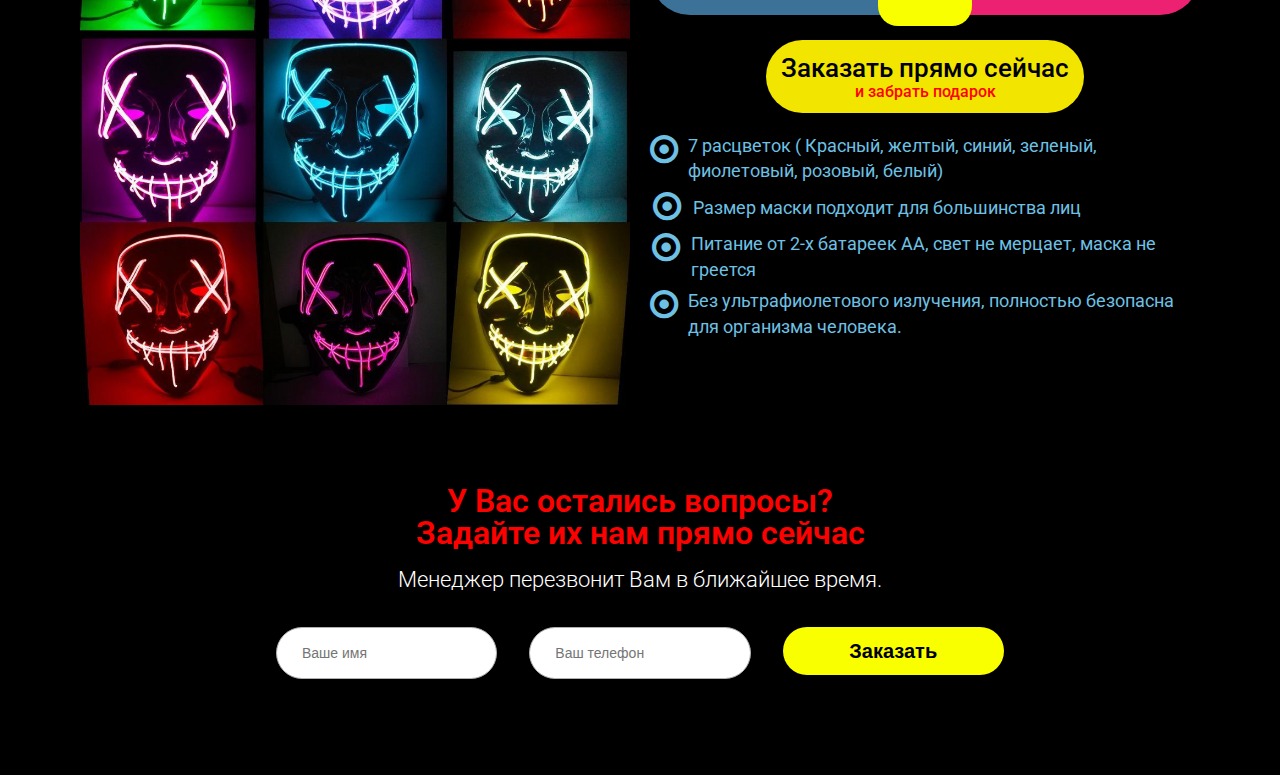
==== commit 7e61d4b1: "fix" ====
--- a/index.html
+++ b/index.html
@@ -4,14 +4,14 @@
 	<meta charset="UTF-8">
 	<meta http-equiv="X-UA-Compatible" content="IE=edge">
 	<meta name="viewport" content="width=device-width, initial-scale=1">
-		<link rel="pingback" href="http://neon-mask.su/xmlrpc.php">
+		<link rel="pingback" href="/xmlrpc.php">
 	<title>Маски Неон &#8212; Светящиеся маски купить</title>
 <link rel='dns-prefetch' href='//fonts.googleapis.com' />
 <link rel='dns-prefetch' href='//s.w.org' />
-<link rel="alternate" type="application/rss+xml" title="Маски Неон &raquo; Лента" href="http://neon-mask.su/feed/" />
-<link rel="alternate" type="application/rss+xml" title="Маски Неон &raquo; Лента комментариев" href="http://neon-mask.su/comments/feed/" />
+<link rel="alternate" type="application/rss+xml" title="Маски Неон &raquo; Лента" href="/feed/" />
+<link rel="alternate" type="application/rss+xml" title="Маски Неон &raquo; Лента комментариев" href="/comments/feed/" />
 		<script type="text/javascript">
-			window._wpemojiSettings = {"baseUrl":"https:\/\/s.w.org\/images\/core\/emoji\/11\/72x72\/","ext":".png","svgUrl":"https:\/\/s.w.org\/images\/core\/emoji\/11\/svg\/","svgExt":".svg","source":{"concatemoji":"http:\/\/neon-mask.su\/wp-includes\/js\/wp-emoji-release.min.js?ver=4.9.9"}};
+			window._wpemojiSettings = {"baseUrl":"https:\/\/s.w.org\/images\/core\/emoji\/11\/72x72\/","ext":".png","svgUrl":"https:\/\/s.w.org\/images\/core\/emoji\/11\/svg\/","svgExt":".svg","source":{"concatemoji":"http:\/\/neon-mask.su\wp-content\/js\/wp-emoji-release.min.js?ver=4.9.9"}};
 			!function(a,b,c){function d(a,b){var c=String.fromCharCode;l.clearRect(0,0,k.width,k.height),l.fillText(c.apply(this,a),0,0);var d=k.toDataURL();l.clearRect(0,0,k.width,k.height),l.fillText(c.apply(this,b),0,0);var e=k.toDataURL();return d===e}function e(a){var b;if(!l||!l.fillText)return!1;switch(l.textBaseline="top",l.font="600 32px Arial",a){case"flag":return!(b=d([55356,56826,55356,56819],[55356,56826,8203,55356,56819]))&&(b=d([55356,57332,56128,56423,56128,56418,56128,56421,56128,56430,56128,56423,56128,56447],[55356,57332,8203,56128,56423,8203,56128,56418,8203,56128,56421,8203,56128,56430,8203,56128,56423,8203,56128,56447]),!b);case"emoji":return b=d([55358,56760,9792,65039],[55358,56760,8203,9792,65039]),!b}return!1}function f(a){var c=b.createElement("script");c.src=a,c.defer=c.type="text/javascript",b.getElementsByTagName("head")[0].appendChild(c)}var g,h,i,j,k=b.createElement("canvas"),l=k.getContext&&k.getContext("2d");for(j=Array("flag","emoji"),c.supports={everything:!0,everythingExceptFlag:!0},i=0;i<j.length;i++)c.supports[j[i]]=e(j[i]),c.supports.everything=c.supports.everything&&c.supports[j[i]],"flag"!==j[i]&&(c.supports.everythingExceptFlag=c.supports.everythingExceptFlag&&c.supports[j[i]]);c.supports.everythingExceptFlag=c.supports.everythingExceptFlag&&!c.supports.flag,c.DOMReady=!1,c.readyCallback=function(){c.DOMReady=!0},c.supports.everything||(h=function(){c.readyCallback()},b.addEventListener?(b.addEventListener("DOMContentLoaded",h,!1),a.addEventListener("load",h,!1)):(a.attachEvent("onload",h),b.attachEvent("onreadystatechange",function(){"complete"===b.readyState&&c.readyCallback()})),g=c.source||{},g.concatemoji?f(g.concatemoji):g.wpemoji&&g.twemoji&&(f(g.twemoji),f(g.wpemoji)))}(window,document,window._wpemojiSettings);
 		</script>
 		<style type="text/css">
@@ -28,42 +28,42 @@
 	padding: 0 !important;
 }
 </style>
-<link rel='stylesheet' id='easy-modal-site-css'  href='http://neon-mask.su/wp-content/plugins/easy-modal/assets/styles/easy-modal-site.css?ver=0.1' type='text/css' media='all' />
-<link rel='stylesheet' id='contact-form-7-css'  href='http://neon-mask.su/wp-content/plugins/contact-form-7/includes/css/styles.css?ver=5.1.1' type='text/css' media='all' />
-<link rel='stylesheet' id='appointment-style-css'  href='http://neon-mask.su/wp-content/themes/appointment/style.css?ver=4.9.9' type='text/css' media='all' />
-<link rel='stylesheet' id='appointment-bootstrap-css-css'  href='http://neon-mask.su/wp-content/themes/appointment/css/bootstrap.css?ver=4.9.9' type='text/css' media='all' />
-<link rel='stylesheet' id='appointment-default-css'  href='http://neon-mask.su/wp-content/themes/appointment/css/default.css?ver=4.9.9' type='text/css' media='all' />
-<link rel='stylesheet' id='appointment-menu-css-css'  href='http://neon-mask.su/wp-content/themes/appointment/css/theme-menu.css?ver=4.9.9' type='text/css' media='all' />
-<link rel='stylesheet' id='appointment-element-css-css'  href='http://neon-mask.su/wp-content/themes/appointment/css/element.css?ver=4.9.9' type='text/css' media='all' />
-<link rel='stylesheet' id='appointment-font-awesome-min-css'  href='http://neon-mask.su/wp-content/themes/appointment/css/font-awesome/css/font-awesome.min.css?ver=4.9.9' type='text/css' media='all' />
-<link rel='stylesheet' id='appointment-media-responsive-css-css'  href='http://neon-mask.su/wp-content/themes/appointment/css/media-responsive.css?ver=4.9.9' type='text/css' media='all' />
+<link rel='stylesheet' id='easy-modal-site-css'  href='wp-content/plugins/easy-modal/assets/styles/easy-modal-site.css?ver=0.1' type='text/css' media='all' />
+<link rel='stylesheet' id='contact-form-7-css'  href='wp-content/plugins/contact-form-7/includes/css/styles.css?ver=5.1.1' type='text/css' media='all' />
+<link rel='stylesheet' id='appointment-style-css'  href='wp-content/themes/appointment/style.css?ver=4.9.9' type='text/css' media='all' />
+<link rel='stylesheet' id='appointment-bootstrap-css-css'  href='wp-content/themes/appointment/css/bootstrap.css?ver=4.9.9' type='text/css' media='all' />
+<link rel='stylesheet' id='appointment-default-css'  href='wp-content/themes/appointment/css/default.css?ver=4.9.9' type='text/css' media='all' />
+<link rel='stylesheet' id='appointment-menu-css-css'  href='wp-content/themes/appointment/css/theme-menu.css?ver=4.9.9' type='text/css' media='all' />
+<link rel='stylesheet' id='appointment-element-css-css'  href='wp-content/themes/appointment/css/element.css?ver=4.9.9' type='text/css' media='all' />
+<link rel='stylesheet' id='appointment-font-awesome-min-css'  href='wp-content/themes/appointment/css/font-awesome/css/font-awesome.min.css?ver=4.9.9' type='text/css' media='all' />
+<link rel='stylesheet' id='appointment-media-responsive-css-css'  href='wp-content/themes/appointment/css/media-responsive.css?ver=4.9.9' type='text/css' media='all' />
 <link rel='stylesheet' id='appointment-fonts-css'  href='//fonts.googleapis.com/css?family=Open+Sans%3A300%2C400%2C600%2C700%2C800%7Citalic%7CCourgette&#038;subset=latin%2Clatin-ext' type='text/css' media='all' />
-<link rel='stylesheet' id='elementor-icons-css'  href='http://neon-mask.su/wp-content/plugins/elementor/assets/lib/eicons/css/elementor-icons.min.css?ver=4.0.0' type='text/css' media='all' />
-<link rel='stylesheet' id='font-awesome-css'  href='http://neon-mask.su/wp-content/plugins/elementor/assets/lib/font-awesome/css/font-awesome.min.css?ver=4.7.0' type='text/css' media='all' />
-<link rel='stylesheet' id='elementor-animations-css'  href='http://neon-mask.su/wp-content/plugins/elementor/assets/lib/animations/animations.min.css?ver=2.3.8' type='text/css' media='all' />
-<link rel='stylesheet' id='elementor-frontend-css'  href='http://neon-mask.su/wp-content/plugins/elementor/assets/css/frontend.min.css?ver=2.3.8' type='text/css' media='all' />
-<link rel='stylesheet' id='elementor-global-css'  href='http://neon-mask.su/wp-content/uploads/elementor/css/global.css?ver=1545682688' type='text/css' media='all' />
-<link rel='stylesheet' id='elementor-post-10-css'  href='http://neon-mask.su/wp-content/uploads/elementor/css/post-10.css?ver=1545689887' type='text/css' media='all' />
+<link rel='stylesheet' id='elementor-icons-css'  href='wp-content/plugins/elementor/assets/lib/eicons/css/elementor-icons.min.css?ver=4.0.0' type='text/css' media='all' />
+<link rel='stylesheet' id='font-awesome-css'  href='wp-content/plugins/elementor/assets/lib/font-awesome/css/font-awesome.min.css?ver=4.7.0' type='text/css' media='all' />
+<link rel='stylesheet' id='elementor-animations-css'  href='wp-content/plugins/elementor/assets/lib/animations/animations.min.css?ver=2.3.8' type='text/css' media='all' />
+<link rel='stylesheet' id='elementor-frontend-css'  href='wp-content/plugins/elementor/assets/css/frontend.min.css?ver=2.3.8' type='text/css' media='all' />
+<link rel='stylesheet' id='elementor-global-css'  href='wp-content/uploads/elementor/css/global.css?ver=1545682688' type='text/css' media='all' />
+<link rel='stylesheet' id='elementor-post-10-css'  href='wp-content/uploads/elementor/css/post-10.css?ver=1545689887' type='text/css' media='all' />
 <link rel='stylesheet' id='google-fonts-1-css'  href='https://fonts.googleapis.com/css?family=Roboto%3A100%2C100italic%2C200%2C200italic%2C300%2C300italic%2C400%2C400italic%2C500%2C500italic%2C600%2C600italic%2C700%2C700italic%2C800%2C800italic%2C900%2C900italic%7CRoboto+Slab%3A100%2C100italic%2C200%2C200italic%2C300%2C300italic%2C400%2C400italic%2C500%2C500italic%2C600%2C600italic%2C700%2C700italic%2C800%2C800italic%2C900%2C900italic&#038;subset=cyrillic&#038;ver=4.9.9' type='text/css' media='all' />
-<script type='text/javascript' src='http://neon-mask.su/wp-includes/js/jquery/jquery.js?ver=1.12.4'></script>
-<script type='text/javascript' src='http://neon-mask.su/wp-includes/js/jquery/jquery-migrate.min.js?ver=1.4.1'></script>
-<script type='text/javascript' src='http://neon-mask.su/wp-content/themes/appointment/js/bootstrap.min.js?ver=4.9.9'></script>
-<script type='text/javascript' src='http://neon-mask.su/wp-content/themes/appointment/js/menu/menu.js?ver=4.9.9'></script>
-<script type='text/javascript' src='http://neon-mask.su/wp-content/themes/appointment/js/page-scroll.js?ver=4.9.9'></script>
-<script type='text/javascript' src='http://neon-mask.su/wp-content/themes/appointment/js/carousel.js?ver=4.9.9'></script>
-<link rel='https://api.w.org/' href='http://neon-mask.su/wp-json/' />
-<link rel="EditURI" type="application/rsd+xml" title="RSD" href="http://neon-mask.su/xmlrpc.php?rsd" />
-<link rel="wlwmanifest" type="application/wlwmanifest+xml" href="http://neon-mask.su/wp-includes/wlwmanifest.xml" /> 
+<script type='text/javascript' src='wp-content/js/jquery/jquery.js?ver=1.12.4'></script>
+<script type='text/javascript' src='wp-content/js/jquery/jquery-migrate.min.js?ver=1.4.1'></script>
+<script type='text/javascript' src='wp-content/themes/appointment/js/bootstrap.min.js?ver=4.9.9'></script>
+<script type='text/javascript' src='wp-content/themes/appointment/js/menu/menu.js?ver=4.9.9'></script>
+<script type='text/javascript' src='wp-content/themes/appointment/js/page-scroll.js?ver=4.9.9'></script>
+<script type='text/javascript' src='wp-content/themes/appointment/js/carousel.js?ver=4.9.9'></script>
+<link rel='https://api.w.org/' href='/wp-json/' />
+<link rel="EditURI" type="application/rsd+xml" title="RSD" href="/xmlrpc.php?rsd" />
+<link rel="wlwmanifest" type="application/wlwmanifest+xml" href="wp-content/wlwmanifest.xml" /> 
 <meta name="generator" content="WordPress 4.9.9" />
-<link rel="canonical" href="http://neon-mask.su/" />
-<link rel='shortlink' href='http://neon-mask.su/' />
-<link rel="alternate" type="application/json+oembed" href="http://neon-mask.su/wp-json/oembed/1.0/embed?url=http%3A%2F%2Fneon-mask.su%2F" />
-<link rel="alternate" type="text/xml+oembed" href="http://neon-mask.su/wp-json/oembed/1.0/embed?url=http%3A%2F%2Fneon-mask.su%2F&#038;format=xml" />
+<link rel="canonical" href="/" />
+<link rel='shortlink' href='/' />
+<link rel="alternate" type="application/json+oembed" href="/wp-json/oembed/1.0/embed?url=http%3A%2F%2Fneon-mask.su%2F" />
+<link rel="alternate" type="text/xml+oembed" href="/wp-json/oembed/1.0/embed?url=http%3A%2F%2Fneon-mask.su%2F&#038;format=xml" />
 		<style type="text/css">.recentcomments a{display:inline !important;padding:0 !important;margin:0 !important;}</style>
-		<link rel="icon" href="http://neon-mask.su/wp-content/uploads/2018/12/5b336332814c016440bb7d62-150x150.png" sizes="32x32" />
-<link rel="icon" href="http://neon-mask.su/wp-content/uploads/2018/12/5b336332814c016440bb7d62.png" sizes="192x192" />
-<link rel="apple-touch-icon-precomposed" href="http://neon-mask.su/wp-content/uploads/2018/12/5b336332814c016440bb7d62.png" />
-<meta name="msapplication-TileImage" content="http://neon-mask.su/wp-content/uploads/2018/12/5b336332814c016440bb7d62.png" />
+		<link rel="icon" href="wp-content/uploads/2018/12/5b336332814c016440bb7d62-150x150.png" sizes="32x32" />
+<link rel="icon" href="wp-content/uploads/2018/12/5b336332814c016440bb7d62.png" sizes="192x192" />
+<link rel="apple-touch-icon-precomposed" href="wp-content/uploads/2018/12/5b336332814c016440bb7d62.png" />
+<meta name="msapplication-TileImage" content="wp-content/uploads/2018/12/5b336332814c016440bb7d62.png" />
     <script src="https://code.jquery.com/jquery-1.9.0.min.js" integrity="sha256-f6DVw/U4x2+HjgEqw5BZf67Kq/5vudRZuRkljnbF344=" crossorigin="anonymous"></script>
 
 </head>
@@ -76,8 +76,8 @@
 	<div class="container">
 		<!-- Brand and toggle get grouped for better mobile display -->
 		<div class="navbar-header">
-								<h1><a class="navbar-brand" href="http://neon-mask.su/">
-									<img src="http://neon-mask.su/wp-content/themes/appointment/images/logo.png">
+								<h1><a class="navbar-brand" href="#/">
+									<img src="wp-content/themes/appointment/images/logo.png">
 									</a></h1>
 					
 			<button type="button" class="navbar-toggle collapsed" data-toggle="collapse" data-target="#bs-example-navbar-collapse-1">
@@ -91,7 +91,7 @@
 		
 		<!-- Collect the nav links, forms, and other content for toggling -->
 		<div class="collapse navbar-collapse" id="bs-example-navbar-collapse-1">
-				<div class=""><ul class="nav navbar-nav navbar-right"><li class="current_page_item"><a href="http://neon-mask.su/" title="Главная">Главная</a></li></ul></div>
+				<div class=""><ul class="nav navbar-nav navbar-right"><li class="current_page_item"><a href="/" title="Главная">Главная</a></li></ul></div>
 		</div><!-- /.navbar-collapse -->
 	</div><!-- /.container-fluid -->
 </nav>	
@@ -108,7 +108,7 @@
 				<div data-id="458c42c" class="elementor-element elementor-element-458c42c elementor-widget elementor-widget-image" data-element_type="image.default">
 				<div class="elementor-widget-container">
 					<div class="elementor-image">
-										<img width="448" height="130" src="http://neon-mask.su/wp-content/uploads/2018/12/neon-logo-small.jpg" class="attachment-large size-large" alt="" srcset="http://neon-mask.su/wp-content/uploads/2018/12/neon-logo-small.jpg 448w, http://neon-mask.su/wp-content/uploads/2018/12/neon-logo-small-300x87.jpg 300w" sizes="(max-width: 448px) 100vw, 448px" />											</div>
+										<img width="448" height="130" src="wp-content/uploads/2018/12/neon-logo-small.jpg" class="attachment-large size-large" alt="" srcset="wp-content/uploads/2018/12/neon-logo-small.jpg 448w, wp-content/uploads/2018/12/neon-logo-small-300x87.jpg 300w" sizes="(max-width: 448px) 100vw, 448px" />											</div>
 				</div>
 				</div>
 						</div>
@@ -153,7 +153,7 @@
 				<div data-id="e63334d" class="elementor-element elementor-element-e63334d elementor-widget elementor-widget-image" data-element_type="image.default">
 				<div class="elementor-widget-container">
 					<div class="elementor-image">
-										<img width="713" height="478" src="http://neon-mask.su/wp-content/uploads/2018/12/5c06dcd0dbdf0f8b412e9312.jpg" class="attachment-large size-large" alt="" srcset="http://neon-mask.su/wp-content/uploads/2018/12/5c06dcd0dbdf0f8b412e9312.jpg 713w, http://neon-mask.su/wp-content/uploads/2018/12/5c06dcd0dbdf0f8b412e9312-300x201.jpg 300w" sizes="(max-width: 713px) 100vw, 713px" />											</div>
+										<img width="713" height="478" src="wp-content/uploads/2018/12/5c06dcd0dbdf0f8b412e9312.jpg" class="attachment-large size-large" alt="" srcset="wp-content/uploads/2018/12/5c06dcd0dbdf0f8b412e9312.jpg 713w, wp-content/uploads/2018/12/5c06dcd0dbdf0f8b412e9312-300x201.jpg 300w" sizes="(max-width: 713px) 100vw, 713px" />											</div>
 				</div>
 				</div>
 						</div>
@@ -257,7 +257,7 @@
 				<div data-id="446f475" class="elementor-element elementor-element-446f475 elementor-widget elementor-widget-image" data-element_type="image.default">
 				<div class="elementor-widget-container">
 					<div class="elementor-image">
-										<img width="1000" height="1000" src="http://neon-mask.su/wp-content/uploads/2018/12/1434833219_w640_h640_m_scara_de_halloween_diodo_emissor_de_luz.jpg" class="attachment-large size-large" alt="" srcset="http://neon-mask.su/wp-content/uploads/2018/12/1434833219_w640_h640_m_scara_de_halloween_diodo_emissor_de_luz.jpg 1000w, http://neon-mask.su/wp-content/uploads/2018/12/1434833219_w640_h640_m_scara_de_halloween_diodo_emissor_de_luz-150x150.jpg 150w, http://neon-mask.su/wp-content/uploads/2018/12/1434833219_w640_h640_m_scara_de_halloween_diodo_emissor_de_luz-300x300.jpg 300w, http://neon-mask.su/wp-content/uploads/2018/12/1434833219_w640_h640_m_scara_de_halloween_diodo_emissor_de_luz-768x768.jpg 768w" sizes="(max-width: 1000px) 100vw, 1000px" />											</div>
+										<img width="1000" height="1000" src="wp-content/uploads/2018/12/1434833219_w640_h640_m_scara_de_halloween_diodo_emissor_de_luz.jpg" class="attachment-large size-large" alt="" srcset="wp-content/uploads/2018/12/1434833219_w640_h640_m_scara_de_halloween_diodo_emissor_de_luz.jpg 1000w, wp-content/uploads/2018/12/1434833219_w640_h640_m_scara_de_halloween_diodo_emissor_de_luz-150x150.jpg 150w, wp-content/uploads/2018/12/1434833219_w640_h640_m_scara_de_halloween_diodo_emissor_de_luz-300x300.jpg 300w, wp-content/uploads/2018/12/1434833219_w640_h640_m_scara_de_halloween_diodo_emissor_de_luz-768x768.jpg 768w" sizes="(max-width: 1000px) 100vw, 1000px" />											</div>
 				</div>
 				</div>
 						</div>
@@ -352,14 +352,14 @@
 				<div class="elementor-widget-container">
 			
 
-    <form id="contentForm">
+    <form id="contentForm" action="send.php" method="post">
     <div class="oprosez">
 
         <div class="tre">
             <input type="text" placeholder="Ваше имя" name="name">
         </div>
         <div class="tre">
-            <input type="text" placeholder="Ваш телефон" required name="telephone">
+            <input type="text" placeholder="Ваш телефон" required name="phone">
         </div>
         <div class="tre">        
             <button type="submit" class="form-question-tbn3">Заказать</button>
@@ -381,7 +381,7 @@
 					<div class="elementor-widget-wrap">
 				<div data-id="08b3ccf" class="elementor-element elementor-element-08b3ccf elementor-widget elementor-widget-heading" data-element_type="heading.default">
 				<div class="elementor-widget-container">
-			<h2 class="elementor-heading-title elementor-size-default"><a href="http://smartweb.pro/" target="_blank">Сайт разработан:<br>SmartWeb.pro</a></h2>		</div>
+			<!-- <h2 class="elementor-heading-title elementor-size-default"><a href="http://smartweb.pro/" target="_blank">Сайт разработан:<br>SmartWeb.pro</a></h2> -->		</div>
 				</div>
 						</div>
 			</div>
@@ -427,44 +427,44 @@
 <!--/Scroll To Top--> 
 <div id="eModal-1" class="emodal theme-1 responsive nano" data-emodal="{&quot;id&quot;:&quot;1&quot;,&quot;theme_id&quot;:&quot;1&quot;,&quot;meta&quot;:{&quot;id&quot;:&quot;1&quot;,&quot;modal_id&quot;:&quot;1&quot;,&quot;display&quot;:{&quot;overlay_disabled&quot;:0,&quot;size&quot;:&quot;nano&quot;,&quot;custom_width&quot;:0,&quot;custom_width_unit&quot;:&quot;%&quot;,&quot;custom_height&quot;:0,&quot;custom_height_unit&quot;:&quot;em&quot;,&quot;custom_height_auto&quot;:1,&quot;location&quot;:&quot;center top&quot;,&quot;position&quot;:{&quot;top&quot;:100,&quot;left&quot;:0,&quot;bottom&quot;:0,&quot;right&quot;:0,&quot;fixed&quot;:0},&quot;animation&quot;:{&quot;type&quot;:&quot;fade&quot;,&quot;speed&quot;:&quot;350&quot;,&quot;origin&quot;:&quot;center top&quot;}},&quot;close&quot;:{&quot;overlay_click&quot;:1,&quot;esc_press&quot;:1}}}"><div class="emodal-content"><h2 class="h2-mod">Заказ звонка</h2>
 <p class="piy">Менеджер перезвонит Вам в ближайшее время</p>
-<form id="contentForm">
+<form id="contentForm" action="send.php" method="post">
 <div class="copret">
 <div class="f-re">
-                <input type="text" placeholder="Ваше имя" name="name"></p></div>
+                <input type="text" placeholder="Ваше имя" name="name"></div>
 <div class="f-re">
-                <input type="text" placeholder="Ваш телефон" required name="telephone">
+                <input type="text" placeholder="Ваш телефон" required name="phone">
             </div>
 <div class="f-re">
-                <button type="submit" class="form-question-tbn">Отправить</button></p></div>
-</p></div>
-</p></form>
-</div><a class="emodal-close">&#215;</a></div><script type='text/javascript' src='http://neon-mask.su/wp-includes/js/jquery/ui/core.min.js?ver=1.11.4'></script>
-<script type='text/javascript' src='http://neon-mask.su/wp-includes/js/jquery/ui/position.min.js?ver=1.11.4'></script>
-<script type='text/javascript' src='http://neon-mask.su/wp-content/plugins/easy-modal/assets/scripts/jquery.transit.min.js?ver=0.9.11'></script>
+                <button type="submit" class="form-question-tbn">Отправить</button></div>
+</div>
+</form>
+</div><a class="emodal-close">&#215;</a></div><script type='text/javascript' src='wp-content/js/jquery/ui/core.min.js?ver=1.11.4'></script>
+<script type='text/javascript' src='wp-content/js/jquery/ui/position.min.js?ver=1.11.4'></script>
+<script type='text/javascript' src='wp-content/plugins/easy-modal/assets/scripts/jquery.transit.min.js?ver=0.9.11'></script>
 <script type='text/javascript'>
 /* <![CDATA[ */
 var emodal_themes = [];
 emodal_themes = {"1":{"id":"1","theme_id":"1","overlay":{"background":{"color":"#0a0a0a","opacity":56}},"container":{"padding":20,"background":{"color":"#f9f9f9","opacity":100},"border":{"style":"none","color":"#000000","width":1,"radius":0},"boxshadow":{"inset":"no","horizontal":1,"vertical":1,"blur":3,"spread":0,"color":"#020202","opacity":23}},"close":{"text":"X","location":"topright","position":{"top":"-14","left":"0","bottom":"0","right":"-13"},"padding":10,"background":{"color":"#00b7cd","opacity":100},"font":{"color":"#000000","size":10,"family":"Times New Roman"},"border":{"style":"none","color":"#ffffff","width":1,"radius":23},"boxshadow":{"inset":"no","horizontal":0,"vertical":0,"blur":0,"spread":0,"color":"#020202","opacity":23},"textshadow":{"horizontal":0,"vertical":0,"blur":0,"color":"#000000","opacity":23}},"title":{"font":{"color":"#000000","size":32,"family":"Tahoma"},"text":{"align":"left"},"textshadow":{"horizontal":0,"vertical":0,"blur":0,"color":"#020202","opacity":23}},"content":{"font":{"color":"#8c8c8c","family":"Times New Roman"}}}};;
 /* ]]> */
 </script>
-<script type='text/javascript' src='http://neon-mask.su/wp-content/plugins/easy-modal/assets/scripts/easy-modal-site.js?defer&#038;ver=2' defer='defer'></script>
+<script type='text/javascript' src='wp-content/plugins/easy-modal/assets/scripts/easy-modal-site.js?defer&#038;ver=2' defer='defer'></script>
 <script type='text/javascript'>
 /* <![CDATA[ */
 var wpcf7 = {"apiSettings":{"root":"http:\/\/neon-mask.su\/wp-json\/contact-form-7\/v1","namespace":"contact-form-7\/v1"}};
 /* ]]> */
 </script>
-<script type='text/javascript' src='http://neon-mask.su/wp-content/plugins/contact-form-7/includes/js/scripts.js?ver=5.1.1'></script>
-<script type='text/javascript' src='http://neon-mask.su/wp-includes/js/comment-reply.min.js?ver=4.9.9'></script>
-<script type='text/javascript' src='http://neon-mask.su/wp-includes/js/wp-embed.min.js?ver=4.9.9'></script>
-<script type='text/javascript' src='http://neon-mask.su/wp-content/plugins/elementor/assets/lib/dialog/dialog.min.js?ver=4.4.1'></script>
-<script type='text/javascript' src='http://neon-mask.su/wp-content/plugins/elementor/assets/lib/waypoints/waypoints.min.js?ver=4.0.2'></script>
-<script type='text/javascript' src='http://neon-mask.su/wp-content/plugins/elementor/assets/lib/swiper/swiper.jquery.min.js?ver=4.4.3'></script>
+<script type='text/javascript' src='wp-content/plugins/contact-form-7/includes/js/scripts.js?ver=5.1.1'></script>
+<script type='text/javascript' src='wp-content/js/comment-reply.min.js?ver=4.9.9'></script>
+<script type='text/javascript' src='wp-content/js/wp-embed.min.js?ver=4.9.9'></script>
+<script type='text/javascript' src='wp-content/plugins/elementor/assets/lib/dialog/dialog.min.js?ver=4.4.1'></script>
+<script type='text/javascript' src='wp-content/plugins/elementor/assets/lib/waypoints/waypoints.min.js?ver=4.0.2'></script>
+<script type='text/javascript' src='wp-content/plugins/elementor/assets/lib/swiper/swiper.jquery.min.js?ver=4.4.3'></script>
 <script type='text/javascript'>
 /* <![CDATA[ */
-var elementorFrontendConfig = {"isEditMode":"","is_rtl":"","breakpoints":{"xs":0,"sm":480,"md":768,"lg":1025,"xl":1440,"xxl":1600},"version":"2.3.8","urls":{"assets":"http:\/\/neon-mask.su\/wp-content\/plugins\/elementor\/assets\/"},"settings":{"page":[],"general":{"elementor_global_image_lightbox":"yes","elementor_enable_lightbox_in_editor":"yes"}},"post":{"id":10,"title":"\u0413\u043b\u0430\u0432\u043d\u0430\u044f","excerpt":""}};
+var elementorFrontendConfig = {"isEditMode":"","is_rtl":"","breakpoints":{"xs":0,"sm":480,"md":768,"lg":1025,"xl":1440,"xxl":1600},"version":"2.3.8","urls":{"assets":"http:\/\/neon-mask.su\wp-content\/plugins\/elementor\/assets\/"},"settings":{"page":[],"general":{"elementor_global_image_lightbox":"yes","elementor_enable_lightbox_in_editor":"yes"}},"post":{"id":10,"title":"\u0413\u043b\u0430\u0432\u043d\u0430\u044f","excerpt":""}};
 /* ]]> */
 </script>
-<script type='text/javascript' src='http://neon-mask.su/wp-content/plugins/elementor/assets/js/frontend.min.js?ver=2.3.8'></script>
+<script type='text/javascript' src='wp-content/plugins/elementor/assets/js/frontend.min.js?ver=2.3.8'></script>
 
 
 
@@ -480,49 +480,8 @@
 
 
 <script>
-    $(document).on('submit', 'form#contentForm', function(e){
-        e.preventDefault();
-        var data = $(this).serialize();
-        $.post(
-            "../../../../wp-content/themes/appointment/send.php",
-            data,
-            function(response){
-                location.href = "../../../../wp-content/themes/appointment/thanks.html";
-                console.log(response);
-            }
-        );
-    });
-
+   
 </script>
-
-<script>insert_event_code_here;</script>
-
-
-
-
-<!-- Facebook Pixel Code -->
-<script>
-    !function(f,b,e,v,n,t,s)
-    {if(f.fbq)return;n=f.fbq=function(){n.callMethod?
-        n.callMethod.apply(n,arguments):n.queue.push(arguments)};
-        if(!f._fbq)f._fbq=n;n.push=n;n.loaded=!0;n.version='2.0';
-        n.queue=[];t=b.createElement(e);t.async=!0;
-        t.src=v;s=b.getElementsByTagName(e)[0];
-        s.parentNode.insertBefore(t,s)}(window,document,'script',
-        'https://connect.facebook.net/en_US/fbevents.js');
-    fbq('init', '336314193630282');
-    fbq('track', 'PageView');
-</script>
-<noscript>
-    <img height="1" width="1"
-         src="https://www.facebook.com/tr?id=336314193630282&ev=PageView
-&noscript=1"/>
-</noscript>
-<!-- End Facebook Pixel Code -->
-
-
-
-
 
 </body>
 </html>--- a/wp-content/plugins/easy-modal/assets/styles/easy-modal-site.css
+++ b/wp-content/plugins/easy-modal/assets/styles/easy-modal-site.css
@@ -0,0 +1,79 @@
+.emodal, .emodal:before, .emodal:after {
+	-moz-box-sizing: border-box;
+}
+.emodal-overlay {
+	position:fixed;
+	display:none;
+	width:100%;
+	height:100%;
+	top:0;
+	left:0;
+	z-index:998!important;
+}
+
+.emodal {
+	top:100px;
+	visibility: hidden;
+	position: absolute;
+	display:none;
+	z-index: 999!important;
+}
+
+.emodal > .emodal-close {
+	text-decoration:none;
+	text-align:center;
+    line-height: 1;
+	position: absolute;
+	font-weight: bold;
+	cursor: pointer;
+	min-width: 1em;
+}
+
+.emodal.responsive {
+	left: 50%;
+	margin-left: -40%;
+	width: 80%;
+	height: auto;
+	overflow:visible;
+}
+
+@media only screen and (min-width: 768px){
+.emodal.nano {
+	margin-left: -10%;
+	width: 20%;
+}
+.emodal.tiny {
+	margin-left: -15%;
+	width: 30%;
+}
+.emodal.small {
+	margin-left: -20%;
+	width: 40%;
+}
+.emodal.medium {
+	margin-left: -30%;
+	width: 60%;
+}
+.emodal.large {
+	margin-left: -35%;
+	width: 70%;
+}
+.emodal.xlarge {
+	margin-left: -47.5%;
+	width: 95%;
+}
+}
+
+
+.emodal.fixed {
+	position:fixed;
+}
+.emodal.custom-position {
+	left: auto;
+	top: auto;
+	margin-left: inherit;
+}
+
+.emodal .emodal-content :last-child {
+	margin-bottom:0;
+}--- a/wp-content/plugins/contact-form-7/includes/css/styles.css
+++ b/wp-content/plugins/contact-form-7/includes/css/styles.css
@@ -0,0 +1,110 @@
+div.wpcf7 {
+	margin: 0;
+	padding: 0;
+}
+
+div.wpcf7 .screen-reader-response {
+	position: absolute;
+	overflow: hidden;
+	clip: rect(1px, 1px, 1px, 1px);
+	height: 1px;
+	width: 1px;
+	margin: 0;
+	padding: 0;
+	border: 0;
+}
+
+div.wpcf7-response-output {
+	margin: 2em 0.5em 1em;
+	padding: 0.2em 1em;
+	border: 2px solid #ff0000;
+}
+
+div.wpcf7-mail-sent-ok {
+	border: 2px solid #398f14;
+}
+
+div.wpcf7-mail-sent-ng,
+div.wpcf7-aborted {
+	border: 2px solid #ff0000;
+}
+
+div.wpcf7-spam-blocked {
+	border: 2px solid #ffa500;
+}
+
+div.wpcf7-validation-errors,
+div.wpcf7-acceptance-missing {
+	border: 2px solid #f7e700;
+}
+
+.wpcf7-form-control-wrap {
+	position: relative;
+}
+
+span.wpcf7-not-valid-tip {
+	color: #f00;
+	font-size: 1em;
+	font-weight: normal;
+	display: block;
+}
+
+.use-floating-validation-tip span.wpcf7-not-valid-tip {
+	position: absolute;
+	top: 20%;
+	left: 20%;
+	z-index: 100;
+	border: 1px solid #ff0000;
+	background: #fff;
+	padding: .2em .8em;
+}
+
+span.wpcf7-list-item {
+	display: inline-block;
+	margin: 0 0 0 1em;
+}
+
+span.wpcf7-list-item-label::before,
+span.wpcf7-list-item-label::after {
+	content: " ";
+}
+
+.wpcf7-display-none {
+	display: none;
+}
+
+div.wpcf7 .ajax-loader {
+	visibility: hidden;
+	display: inline-block;
+	background-image: url('../../images/ajax-loader.gif');
+	width: 16px;
+	height: 16px;
+	border: none;
+	padding: 0;
+	margin: 0 0 0 4px;
+	vertical-align: middle;
+}
+
+div.wpcf7 .ajax-loader.is-active {
+	visibility: visible;
+}
+
+div.wpcf7 div.ajax-error {
+	display: none;
+}
+
+div.wpcf7 .placeheld {
+	color: #888;
+}
+
+div.wpcf7 input[type="file"] {
+	cursor: pointer;
+}
+
+div.wpcf7 input[type="file"]:disabled {
+	cursor: default;
+}
+
+div.wpcf7 .wpcf7-submit:disabled {
+	cursor: not-allowed;
+}
--- a/wp-content/themes/appointment/style.css
+++ b/wp-content/themes/appointment/style.css
@@ -0,0 +1,2341 @@
+/*
+Theme Name: Appointment
+Theme URI: https://webriti.com/appointment-wordpress-theme-1/
+Author: Webriti
+Author URI: https://www.webriti.com
+Description: Appointment WordPress Theme is a fully responsive and translation-ready theme that allows you to create stunning blogs and websites. The theme is well suited for companies, law firms, travel, photography, recipes, design, art, personal and any other creative websites and blogs. The theme is developed using Bootstrap 3 that makes it mobile and tablet friendly. It has various options in the WordPress Customizer to change the look of the theme. The theme customizer can be used to add your own custom header, favicon, logo, slides, services, callout and much more. In the premium version you can add different type of slides like video, aside, quote, status and standard, all of which have a different HTML look. There are a number of in-built widgets; sidebars with support for WPML, the Polylang translation WordPress plugin and Contact Form 7; a portfolio template, contact us, portfolio column layouts and many sections for business using the Homepage template. Appointment theme comes with various locales. Just navigate to Appearance / Customize to start customizing.
+Tags: full-width-template, threaded-comments, two-columns,  right-sidebar, sticky-post, custom-menu, translation-ready, blog, portfolio, footer-widgets, featured-images, featured-image-header, custom-header, news
+Version: 2.7.2
+License URI: https://webriti.com
+License: GNU General Public License v3 or later
+Text Domain: appointment
+*/
+/*Header Social Icons---------------------------------------------------------------------------------------------------*/
+
+body {
+    padding:0;
+    background: #ffffff;
+    color: #727272;
+    font-family: "Open Sans", Helvetica, Arial, sans-serif;
+    font-size: 15px;
+    line-height: 25px;
+    background-attachment: fixed;
+}
+
+
+
+:focus {
+    outline:none;
+    outline-color: none;
+    outline-style:none;
+    outline-width:none;
+}
+
+
+#wrapper{
+    margin: 25px auto;
+    background-color: #ffffff;
+    left: 0;
+    position: relative;
+    transition: all 300ms cubic-bezier(0.25, 0.46, 0.45, 0.94) 0s;
+    box-shadow: 0 0 5px 0 rgba(0, 0, 0, 0.5);
+}
+h1, .h1 {
+    font-size: 36px;
+    line-height: 40px;
+}
+h2, .h2 {
+    font-size: 30px;
+    line-height: 35px;
+}
+h3, .h3 {
+    font-size: 24px;
+    line-height: 30px;
+}
+h4, .h4 {
+    font-size: 18px;
+    line-height: 25px;
+}
+h5, .h5 {
+    font-size: 14px;
+    line-height: 20px;
+}
+h6, .h6 {
+    font-size: 12px;
+    line-height: 20px;
+}
+
+/*Header Social Icons---------------------------------------------------------------------------------------------------*/
+.head-contact-social {
+    float: right;
+    margin: 0px 0px 0px 35px;
+    padding: 5px 0;
+}
+.head-contact-social li {
+    background-color: #d0d0d0;
+    border-radius: 0;
+    cursor: pointer;
+    display: inline-block;
+    -webkit-border-radius: 100%;
+    -moz-border-radius: 100%;
+    border-radius: 100%;
+    height: 30px;
+    margin-bottom: 0px;
+    margin-right: 0px;
+    margin-top: 0px;
+    padding: 0px;
+    text-align: center;
+    transition: background 0.2s ease-in-out 0s;
+    width: 30px;
+    margin-left:4px;
+}
+.head-contact-social li.facebook:hover { background-color: #4c66a4; }
+.head-contact-social li.twitter:hover { background-color: #15b4c9; }
+.head-contact-social li.googleplus:hover { background-color: #DD4B39; }
+.head-contact-social li.linkedin:hover { background-color: #006599; }
+.head-contact-social li.skype:hover { background-color: #40beee; }
+.head-contact-social li.dribbble:hover { background-color: #c7366f; }
+.head-contact-social li.youtube:hover { background-color: #cc2423; }
+.head-contact-social li.vimeo:hover { background-color: #20b9eb; }
+.head-contact-social li.pagelines:hover { background-color: #364146; }
+.head-contact-social li > a > i {
+    color: #FFFFFF;
+    font-size: 16px;
+    line-height: 1.9;
+    transition: color 0.3s ease-in-out 0s;
+}
+/*Header Contact Info---------------------------------------------------------------------------------------------------*/
+.header-contact-info { margin: 0px !important; display: block; float: left; }
+.header-contact-info li { padding: 0px !important; margin-right: 0px; letter-spacing: 0.8px; }
+.header-contact-info i { font-size: 15px; line-height: 20px; padding-right: 7px; vertical-align: bottom; }
+.header-contact-info li a:before { display: none; }
+/*Homepage Carousel Bootstrap Slider Section------------------------------------------------------------------*/
+#carousel-example-generic .active > div { display: block; }
+.carousel-indicators li, .carou-direction-nav li { padding: 0; }
+.homepage-mycarousel .carousel-inner > .item > img { display: block; margin: 0 auto; }
+.carousel-indicators { margin-bottom: 0; }
+.slide-caption {
+    height: auto;
+    left: 0;
+    margin: 0;
+    padding: 15px;
+    position: absolute;
+    right: 0;
+    width: 50%;
+    top: 50%;
+    -webkit-transform: translateY(-50%);
+    -ms-transform: translateY(-50%);
+    transform: translateY(-50%);
+    z-index: 0;
+}
+.slide-text-bg1 {
+    z-index: 773;
+    width: 50%;
+    text-align: left;
+    position: relative;
+    margin: 0 0 20px;
+    padding: 0;
+}
+.slide-text-bg1 h2 {
+    background-color: rgba(255, 255, 255, 0.9);
+    color: #242526;
+    font-family: 'Open Sans';
+    font-weight:400;
+    font-weight: normal;
+    border-radius: 2px;
+    padding: 6px 12px;
+    display: inline-block;
+    letter-spacing: 0;
+    line-height: 40px;
+    margin: 0 0 0px;
+    text-shadow: 0 0px 1px rgba(155, 155, 155, 0.7);
+    -webkit-box-shadow: 0 0 3px 0 rgba(161, 161, 161, 0.9);
+    -moz-box-shadow: 0 0 3px 0 rgba(161, 161, 161, 0.9);
+    box-shadow: 0 0 3px 0 rgba(161, 161, 161, 0.9);
+}
+.slide-text-bg2 {
+    text-align: left;
+    margin: 0 0 20px;
+    padding: 0;
+    position: relative;
+    width: 50%;
+    z-index: 773;
+}
+.slide-text-bg2 span {
+    background-color: rgba(45, 47, 49, 0.8);
+    color: #ffffff;
+    font-family: 'Open Sans';
+    font-weight: 400;
+    font-size: 15px;
+    font-weight: normal;
+    display: inline-block;
+    border-radius: 2px;
+    line-height: 25px;
+    letter-spacing: 1px;
+    padding: 6px 12px;
+    margin: 0 0 0px;
+    text-shadow: 0 0px 1px rgba(155, 155, 155, 0.7);
+}
+.slide-text-bg2 .check {
+    background-color: rgba(45, 47, 49, 0.95);
+    background: #3e4041 url(../images/check.png) no-repeat center center;
+    padding: 6px 25px;
+    border-bottom-left-radius: 2px;
+    border-top-left-radius: 2px;
+    color: #ffffff;
+    width: 50px;
+    height: 40px;
+    float: left;
+    margin-right: 12px;
+}
+
+.slide-btn-area-sm { margin: 0px 0 0px; float: left; width: 80%; }
+.slide-btn-sm {
+    border-radius: 3px;
+    cursor: pointer;
+    display: inline-block;
+    font-family: 'Open sans';
+    font-weight:600;
+    color: #ffffff;
+    transition: all 0.3s ease-in-out 0s;
+    font-size: 13px;
+    letter-spacing: 0.5px;
+    line-height: 20px;
+    padding: 10px 25px;
+    margin: 0;
+    text-align: center;
+    text-transform: uppercase;
+    vertical-align: middle;
+}
+.slide-btn-sm:hover, .slide-btn-sm:focus { color: #ffffff; }
+.homepage-mycarousel .format-quote p { color: #ffffff; margin-bottom: 0; }
+/* Direction Nav */
+.carou-direction-nav {
+    *height: 0;
+    list-style-type: none;
+    margin: 0px;
+}
+.carou-direction-nav a {
+    background: rgba(0, 0, 0, 0.8);
+    color: #ffffff;
+    border-radius: 5px;
+    text-decoration: none;
+    display: block;
+    width: 52px;
+    height: 52px;
+    margin: -20px 0 0;
+    position: absolute;
+    top: 50%;
+    z-index: 10;
+    overflow: hidden;
+    opacity: 0;
+    cursor: pointer;
+    text-align: center;
+    -webkit-transition: all .3s ease;
+    -moz-transition: all .3s ease;
+    transition: all .3s ease;
+}
+.carou-direction-nav .carou-prev {
+    left: 15px;
+    color: #ffffff;
+    opacity: 0.5;
+}
+.carou-direction-nav .carou-next {
+    right: 15px;
+    text-align: right;
+    color: #ffffff;
+    text-align: center;
+    opacity: 0.5;
+}
+.carou-direction-nav :hover .carou-prev {
+    opacity: 1;
+    left: 30px;
+}
+.carou-direction-nav :hover .carou-next {
+    opacity: 1;
+    right: 30px;
+}
+.carou-direction-nav :hover .carou-next:hover,
+.carou-direction-nav :hover .carou-prev:hover {
+    opacity: 1;
+}
+.carou-direction-nav .carou-disabled {
+    opacity: 0!important;
+    filter: alpha(opacity=0);
+    cursor: default;
+}
+.carou-direction-nav a:before {
+    font-family: "FontAwesome";
+    font-size: 35px;
+    line-height: 1.5;
+    display: inline-block;
+    content: '\f104';
+}
+.carou-direction-nav a.carou-next:before {
+    content: '\f105';
+}
+
+/*--------Slider Fade Effect-----------*/
+.carousel.carousel-fade .item {
+    -webkit-transition: opacity 0.6s ease-in-out;
+    -moz-transition: opacity 0.6s ease-in-out;
+    -o-transition: opacity 0.6s ease-in-out;
+    transition: opacity 0.6s ease-in-out;
+    transition-duration:3s;
+    opacity:0;
+    left: 0 !important;
+}
+
+.carousel.carousel-fade .active.item {
+    opacity:1;
+}
+
+.carousel.carousel-fade .active.left,
+.carousel.carousel-fade .active.right {
+    left: 0;
+    z-index: 2;
+    opacity: 0;
+}
+.carousel.carousel-fade .next,
+.carousel.carousel-fade .prev {
+    left: 0;
+    z-index: 1;
+}
+.carousel.carousel-fade .carousel-control {
+    z-index: 3;
+}
+
+/*Top Callout Section-------------------------------------------------------------------------------------------*/
+.top-contact-detail-section {
+    margin: 0;
+    padding: 20px 0;
+    width: 100%;
+}
+.contact-area {
+    margin: 0px;
+    padding: 20px 0px;
+}
+.contact-icon {
+    float: left;
+    margin: 0 25px 0 0;
+    padding: 0;
+}
+.contact-icon i {
+    font-size: 45px;
+    color: #ffffff;
+    transition: all 0.3s ease-in-out 0s;
+}
+.contact-area:hover .contact-icon i { padding-top: 10px; }
+.contact-area h6 {
+    color: #ffffff;
+    font-family: 'Open Sans';
+    font-weight:600;
+    font-size: 14px;
+    letter-spacing: 1px;
+    line-height: 20px;
+    margin: 0 0 7px;
+}
+.contact-area h4 {
+    color: #ffffff;
+    font-family: 'Open Sans';
+    font-weight:600;
+    font-size: 20px;
+    letter-spacing: 1px;
+    line-height: 27px;
+    margin: 0 0 0px;
+}
+
+/*Section Title-------------------------------------------------------------------------------------------------*/
+.section-heading-title {
+    background-position: center top;
+    background-repeat: no-repeat;
+    margin: -5px auto 53px;
+    padding: 0 15px;
+    position: relative;
+    width: 97.4%;
+    text-align: center;
+}
+.section-heading-title h1 {
+    color: #242526;
+    font-family: 'Open Sans';
+    font-weight:400;
+    margin: 0 0 10px;
+}
+.section-heading-title p {
+    color: #727272;
+    font-family: 'Open Sans';
+    font-weight:400;
+    font-size: 15px;
+    line-height: 25px;
+    margin: 0 0 0px;
+}
+
+/*Service Section-----------------------------------------------------------------------------------------------*/
+.Service-section {
+    background: transparent;
+    margin: 0;
+    padding: 80px 0 30px;
+    width: 100%;
+}
+.page-builder .Service-section { margin: 0; }
+.service-area { 	margin: 0px; padding: 0px 0px 45px; }
+.service-icon {
+    float: left;
+    margin: 0 30px 0 0;
+    padding: 0;
+    width: 40px;
+}
+.service-icon i {
+    font-size: 40px;
+    transition: all 0.3s ease-in-out 0s;
+}
+.service-area:hover .service-icon i { padding-top: 10px; }
+.service-area h3 {
+    color: #242526;
+    font-family: 'Open Sans';
+    font-weight:600;
+    font-size: 20px;
+    letter-spacing: 0px;
+    line-height: 27px;
+    margin: 0 0 12px;
+}
+.service-area p {
+
+    color: #727272;
+    font-family: 'Open Sans';
+    font-weight:400;
+    font-size: 15px;
+    letter-spacing: 0.2px;
+    line-height: 25px;
+    margin: 0;
+}
+.service-img-box {
+    float: left;
+    margin: 0 30px 0 0;
+    padding: 0;
+    width: 40px;
+    height:auto;
+}
+.service-area a { color:#242526; }
+.service-area a:hover { color:#242526; }
+
+/*Callout Section-----------------------------------------------------------------------------------------------*/
+.callout-section {
+    background: url("./images/callout-bg.jpg") no-repeat fixed 0 0 / cover rgba(0, 0, 0, 0);
+    height: 100%;
+    margin: 0;
+    overflow: hidden;
+    padding: 0;
+    width: 100%;
+}
+.callout-section .overlay {
+    background: none repeat scroll 0 0 rgba(0, 0, 0, 0.7);
+    height: 100%;
+    padding: 74px 0 83px;
+    position: relative;
+    width: 100%;
+}
+.callout-section h1 {
+    color: #ffffff;
+    letter-spacing: 0px;
+    padding: 0 90px;
+    margin: 0 0 17px;
+    text-align: center;
+}
+.callout-section p {
+    color: #ffffff;
+    font-family: 'Open Sans';
+    font-weight:400;
+    font-size: 18px;
+    letter-spacing: 0.2px;
+    line-height: 25px;
+    margin: 0;
+    text-align: center;
+    padding: 0 90px;
+}
+.btn-area { display: block; margin: 25px 0 0px; text-align: center; }
+.callout-btn1 {
+    background-color: #eeeeee;
+    box-shadow: 0 3px 0 0 #bac1c6;
+    color: #010101;
+    text-shadow: 0 1px 0 rgba(0, 0, 0, 0.1);
+    border-radius: 3px;
+    cursor: pointer;
+    display: inline-block;
+    font-family: 'Open Sans';
+    font-weight:600;
+    transition: all 0.3s ease-in-out 0s;
+    font-size: 20px;
+    letter-spacing: 0px;
+    line-height: 20px;
+    margin-bottom: 0;
+    margin-top: 10px;
+    padding: 14px 35px;
+    margin: 0 10px;
+    text-align: center;
+    vertical-align: middle;
+    white-space: nowrap;
+}
+.callout-btn2 {
+    color: #ffffff;
+    text-shadow: 0 1px 0 rgba(0, 0, 0, 0.1);
+    border-radius: 3px;
+    cursor: pointer;
+    display: inline-block;
+    font-family: 'Open Sans';
+    font-weight:600;
+    transition: all 0.3s ease-in-out 0s;
+    font-size: 20px;
+    letter-spacing: 0px;
+    line-height: 20px;
+    margin-bottom: 0;
+    margin-top: 10px;
+    padding: 14px 35px;
+    margin: 0 10px;
+    text-align: center;
+    vertical-align: middle;
+    white-space: nowrap;
+    text-decoration: none;
+}
+.callout-btn1:hover { color: #010101; }
+.callout-btn2:hover, .callout-btn2:focus { color: #ffffff; }
+a:hover, a:focus { text-decoration: none !important;}
+
+/*Blog Homepage Section Css here---------------------------------------------------------------------------------*/
+.blog-section { margin: 0;  padding: 80px 0 25px; }
+.blog-sm-area { margin: 0px; padding: 0px 0px 55px; overflow: hidden; }
+.blog-sm-box { float: left; margin: 0 25px 0 0; padding: 0; width: 200px; height: auto; }
+.blog-sm-box img {
+    margin: 0 0 20px;
+    border-radius: 2px;
+    transition: all 0.3s ease-in-out 0s;
+}
+.blog-sm-area:hover .blog-sm-box img { opacity: 0.8; }
+.blog-post-sm {
+    color: #727272;
+    font-family: 'Open Sans';
+    font-weight:600;
+    font-size: 13px;
+    letter-spacing: 0px;
+    line-height: 20px;
+    margin: -5px 0 13px;
+    overflow: hidden;
+    padding: 0;
+    width: 100%;
+}
+.blog-tags-sm { display: inline-block; margin: 0 5px 5px; }
+.blog-post-sm a, .blog-tags-sm a {
+    color: #242526;
+    padding: 5px 5px 5px 5px;
+    transition: all 0.2s ease 0s;
+}
+.blog-sm-area h3 {
+    color: #242526;
+    font-family: 'Open Sans';
+    font-weight:600;
+    font-size: 20px;
+    letter-spacing: 0px;
+    line-height: 27px;
+    margin: 0 0 16px;
+}
+.blog-sm-area h3 > a { color: #242526; transition: all 0.3s ease 0s; }
+.blog-sm-area p {
+    color: #727272;
+    font-family: 'Open Sans';
+    font-weight:400;
+    font-size: 15px;
+    letter-spacing: 0.2px;
+    line-height: 25px;
+    margin: 0;
+}
+.blog-btn-area-sm { display: block; margin: 30px 0 3px; }
+.blog-btn-sm {
+    color: #ffffff;
+    text-shadow: 0 1px 0 rgba(0, 0, 0, 0.1);
+    border-radius: 3px;
+    cursor: pointer;
+    display: inline-block;
+    font-family: 'Open Sans';
+    font-weight:700;
+    transition: all 0.3s ease-in-out 0s;
+    font-size: 13px;
+    letter-spacing: 0.5px;
+    line-height: 20px;
+    padding: 8px 18px;
+    margin: 0;
+    text-align: center;
+    vertical-align: middle;
+}
+.blog-btn-sm:hover, .blog-btn-sm:focus { color: #ffffff; }
+.blog-sm-area a.more-link {
+    color: #ffffff;
+    text-shadow: 0 1px 0 rgba(0, 0, 0, 0.1);
+    border-radius: 3px;
+    cursor: pointer;
+    display: inline-block;
+    font-family: 'Open Sans';
+    font-weight: 600;
+    transition: all 0.3s ease-in-out 0s;
+    font-size: 13px;
+    letter-spacing: 0.5px;
+    line-height: 20px;
+    padding: 8px 18px;
+    margin: 30px 0 3px;
+    text-align: center;
+    vertical-align: middle;
+}
+.blog-sm-area a.more-link:hover { color: #ffffff; }
+/*Footer Widget Section--------------------------------------------------------------------------------------*/
+.footer-section {
+    background-color: #f4f4f4;
+    padding: 80px 0 0;
+    width: 100%;
+}
+.footer-widget-address { margin-bottom: 0px; margin-top: 40px !important; padding-bottom: 0px; }
+.footer-addr-icon {
+    float: left;
+    margin-left: 0;
+    margin-right: 15px;
+    transition: all 0.4s ease 0s;
+}
+.footer-addr-icon i { font-size: 30px; }
+.footer-widget-address address {
+    color: #727272;
+    font-family: 'Open Sans';
+    font-weight:400;
+    font-size: 16px;
+    line-height: 27px;
+    margin-right: 0;
+    margin-bottom: 0;
+    font-weight: normal !important;
+    display: block;
+}
+.footer-widget-section { padding: 0px 0 0px; }
+.footer-widget-column { margin-bottom: 80px; }
+.footer-widget-title { margin: -8px 0 45px; }
+.footer-widget-title a.rsswidget { margin: 0 0 45px; }
+.footer-widget-title, .footer-widget-title a.rsswidget {
+    color: #242526;
+    font-family: 'Open Sans';
+    font-weight:400;
+    font-size: 27px;
+    line-height: 35px;
+}
+.footer-logo { display: bolck; margin: 25px 0 15px; }
+.footer-blog-post {
+    margin-bottom: 0px;
+    margin-top: 0 !important;
+    padding-bottom: 20px;
+    overflow: hidden;
+}
+.footer-blog-post:last-child { margin-bottom: 0px; padding-bottom: 0px; }
+.footer-blog-post h3 {
+    display: block;
+    font-family: 'Open Sans';
+    font-weight:600;
+    font-size: 16px;
+    line-height: 22px;
+    margin-bottom: 5px;
+    margin-top: -5px;
+    word-wrap: break-word;
+}
+.footer-blog-post h3 a { color: #242526; transition: all 0.3s ease 0s; }
+.footer-blog-post span {
+    color: #727272;
+    font-family: 'Open Sans';
+    font-weight:600;
+    font-size: 13.5px;
+    line-height: 20px;
+    margin-right: 8px;
+    display: block;
+}
+.post-area {
+    display: block;
+    float: left;
+    margin-left: 0;
+    margin-right: 15px;
+}
+.post-area img {
+    display: block;
+    height: auto;
+    max-width: 100%;
+    transition: all 0.3s ease-in-out 0s;
+    border-radius: 2px;
+}
+.footer-blog-post:hover .post-area img { opacity: 7px; }
+.footer-widget-tags { margin: 0 0 10px; overflow: hidden; padding: 0px 0; }
+.footer-widget-tags a {
+    background-color: #fcfcfc;
+    border: 1px solid #dadada;
+    color: #45494b;
+    cursor: pointer;
+    display: inline-block;
+    font-family: 'Open Sans';
+    font-weight:400;
+    font-size: 14px;
+    font-weight: normal;
+    line-height: 20px;
+    margin: 0 5px 9px 0;
+    padding: 6px 12px;
+    transition: all 0.3s ease 0s;
+    vertical-align: baseline;
+    white-space: nowrap;
+}
+.footer-widget-tags a:hover {
+    color: #ffffff;
+}
+.footer-widget-column ul {
+    margin: 0;
+    overflow: hidden;
+    padding: 0;
+}
+.footer-widget-column ul li {
+    display: block;
+    font-family: 'Open Sans';
+    font-weight:400;
+    font-size: 15px;
+    line-height: 22px;
+    letter-spacing: 0.2px;
+    margin: 0 0 10px;
+    overflow: hidden;
+    padding: 0;
+}
+.footer-widget-column ul li a { color: #727272; transition: all 0.3s ease 0s; }
+.footer-widget-column ul li:last-child { margin: 0px; }
+.footer-widget-column > ul > li > a:before {
+    content: "\f192";
+    font-family: FontAwesome;
+    margin-right: 10px;
+    font-size: 15px;
+}
+.footer-widget-column ul#menu-footer-menu > li.menu-item > a:before,
+.footer-widget-column ul#menu-footer-menu > li.menu-item > ul.sub-menu > li.menu-item > a:before {
+    content: "\f192";
+    font-family: FontAwesome;
+    margin-right: 10px;
+    font-size: 15px;
+}
+.footer-copyright-section {
+    background-color: #ffffff;
+    border-top: 1px solid #f4f4f4;
+    margin: 0;
+    padding: 0;
+    width: 100%;
+}
+.footer-copyright { padding: 30px 0; }
+.footer-copyright p {
+    color: #727272;
+    font-family: 'Open Sans';
+    font-weight:400;
+    font-size: 14px;
+    line-height: 20px;
+    margin: 0;
+}
+.footer-copyright p a { color: #242526; }
+.footer-contact-social { float: right; margin: 0; padding: 25px 0; }
+.footer-contact-social li {
+    background-color: #d0d0d0;
+    border-radius: 0;
+    cursor: pointer;
+    display: inline-block;
+    -webkit-border-radius: 100%;
+    -moz-border-radius: 100%;
+    border-radius: 100%;
+    height: 30px;
+    margin-bottom: 0px;
+    margin-right: 0px;
+    margin-top: 0px;
+    padding: 0px;
+    text-align: center;
+    transition: background 0.2s ease-in-out 0s;
+    width: 30px;
+}
+.footer-contact-social li.facebook:hover { background-color: #4c66a4; }
+.footer-contact-social li.twitter:hover { background-color: #15b4c9; }
+.footer-contact-social li.googleplus:hover { background-color: #DD4B39; }
+.footer-contact-social li.linkedin:hover { background-color: #006599; }
+.footer-contact-social li.skype:hover { background-color: #40beee; }
+.footer-contact-social li.dribbble:hover { background-color: #c7366f; }
+.footer-contact-social li.youtube:hover { background-color: #cc2423; }
+.footer-contact-social li.vimeo:hover { background-color: #20b9eb; }
+.footer-contact-social li.pagelines:hover { background-color: #364146; }
+.footer-contact-social li > a > i {
+    color: #FFFFFF;
+    font-size: 16px;
+    line-height: 1.9;
+    transition: color 0.3s ease-in-out 0s;
+}
+
+/*Page Title Section Css-------------------------------------------------------------------------------------*/
+.page-title-section {
+    height: 100%;
+    margin: 0 0 0px;
+    overflow: hidden;
+    padding: 0;
+    width: 100%;
+}
+.page-title-section .overlay {
+    height: 100%;
+    padding: 50px 0 48px;
+    position: relative;
+    width: 100%;
+}
+.page-title {
+    background-position: center top;
+    background-repeat: no-repeat;
+    margin: 0 auto 0px;
+    padding: 0px;
+    position: relative;
+    width: 99%;
+}
+.page-title h1 {
+    color: #ffffff;
+    letter-spacing: 1px;
+    margin: 0 0 0px;
+    word-wrap: break-word;
+}
+.page-breadcrumb {
+    list-style: none outside none;
+    margin-bottom: 0px;
+    padding: 10px 0;
+    font-family: 'Open Sans';
+    font-weight:600;
+    text-align: right;
+    font-size: 15px;
+    line-height: 20px;
+    color: #ffffff;
+}
+.page-breadcrumb > li { display: inline-block; padding: 0; }
+.page-breadcrumb > li + li:before { color: #ffffff; padding: 0 5px; }
+.page-breadcrumb > li a,
+.page-breadcrumb > li a:hover,
+.page-breadcrumb > li a:focus,
+.page-title a,
+.page-title a:hover,
+.page-title a:focus {
+    color: #ffffff;
+}
+.margin-top { margin-top: 0px; } .margin-bottom { margin-bottom: 0px; }
+
+/*Blog Section Css [base64]*/
+.page-builder { margin: 0px; padding: 80px 0 0; }
+.media-body { overflow: hidden; display: block !important; }
+.blog-post-date-area {
+    background: none repeat scroll 0 0 #ffffff;
+    float: left;
+    margin: 0px 25px 0 0;
+    padding: 0px;
+    text-align: center;
+    width: 70px;
+}
+.blog-post-date-area .date {
+    color: #ffffff;
+    font-family: 'Open Sans';
+    font-weight:400;
+    font-size: 40px;
+    padding: 12px 0 13px;
+    line-height: 40px;
+    text-align: center;
+}
+.blog-post-date-area .month-year {
+    color: #ffffff;
+    display: block;
+    font-family: 'Open Sans';
+    font-weight:600;
+    font-size: 14px;
+    line-height: 20px;
+    padding: 5px 0 0;
+    text-align: center;
+}
+.blog-post-date-area .comment {
+    background-color: #2a2a2a;
+    color: #d0d0d0;
+    font-family: 'Open Sans';
+    font-weight:600;
+    font-size: 15px;
+    line-height: 20px;
+    text-align: center;
+    padding: 15px 0;
+}
+.blog-post-date-area .comment > a { color: #d0d0d0; }
+.blog-post-date-area .comment:hover > a { color: #ffffff; }
+.blog-post-date-area .comment > a > i { padding-right: 10px; font-size: 17px; }
+.blog-lg-area-left { margin: 0px; padding: 0px 10px 60px 0px; overflow: hidden; }
+.blog-lg-box { margin: 0 0px 0 0; padding: 0; display: block; }
+.blog-lg-box img {
+    margin: 0 0 20px;
+    transition: all 0.3s ease-in-out 0s;
+}
+.blog-post-lg {
+    color: #727272;
+    font-family: 'Open Sans';
+    font-weight:600;
+    font-size: 15px;
+    letter-spacing: 0.2px;
+    line-height: 20px;
+    margin: 0px 0 16px;
+    padding: 0;
+    width: 100%;
+}
+.blog-post-lg a > img {     width: 40px; height: 40px; margin: 0 10px 0 0; vertical-align: middle; display: inherit; }
+.blog-tags-lg { display: inline-block; margin: 0 15px 5px; }
+.blog-tags-lg i { color: #afafaf; padding-right: 5px; }
+.blog-post-lg a, .blog-tags-lg a {
+    color: #242526;
+    padding: 5px 0px 5px 5px;
+    transition: all 0.2s ease 0s;
+}
+.blog-lg-area-left h3,
+.blog-lg-area-right h3,
+.blog-lg-area-full h3  {
+    color: #242526;
+    font-family: 'Open Sans';
+    font-weight:400;
+    font-size: 27px;
+    letter-spacing: 0px;
+    line-height: 35px;
+    margin: 0 0 25px;
+    word-wrap: break-word;
+}
+.blog-lg-area-left h3 > a,
+.blog-lg-area-right h3 > a,
+.blog-lg-area-full h3 > a { color: #242526; transition: all 0.3s ease 0s; }
+.blog-btn-lg {
+    color: #ffffff;
+    text-shadow: 0 1px 0 rgba(0, 0, 0, 0.1);
+    border-radius: 3px;
+    cursor: pointer;
+    display: inline-block;
+    font-family: 'Open Sans';
+    font-weight:600;
+    transition: all 0.3s ease-in-out 0s;
+    font-size: 14px;
+    letter-spacing: 0.5px;
+    line-height: 20px;
+    padding: 13px 35px;
+    margin: 0;
+    text-align: center;
+    vertical-align: middle;
+}
+.blog-btn-lg:hover { color: #ffffff; }
+a.more-link {
+    color: #ffffff;
+    text-shadow: 0 1px 0 rgba(0, 0, 0, 0.1);
+    border-radius: 3px;
+    cursor: pointer;
+    display: inline-block;
+    font-family: 'Open Sans';
+    font-weight:600;
+    transition: all 0.3s ease-in-out 0s;
+    font-size: 14px;
+    letter-spacing: 0.5px;
+    line-height: 20px;
+    padding: 13px 35px;
+    margin: 12px 0 3px;
+    text-align: center;
+    vertical-align: middle;
+}
+a.more-link:hover, a.more-link:focus { color: #ffffff; }
+.format-status {
+    height: auto;
+    margin: 0;
+    padding: 0px;
+    position: relative;
+}
+.blog-lg-area-left > .media > .media-body,
+.blog-lg-area-right .media > .media-body,
+.blog-lg-area-full .media > .media-body {
+    border-bottom: 1px solid #eeeeee;
+    padding: 0 0 40px;
+}
+
+.page-template-default p:last-child, .page-template-fullwidth p:last-child { margin-bottom: 0; }
+.blog-lg-area-left:last-child, .blog-lg-area-full:last-child { padding-bottom: 80px; }
+
+/*Image Paragraph Alignment*/
+.blog-paragraph-image { float: none; margin: 15px 10px 10px 0; padding: 0; }
+.media-align { margin-bottom: 15px; }
+.alignleft { float: left; }
+.blog-paragraph-image > .media > .alignleft img { margin-right: 30px; }
+.blog-description p {
+    color: #727272;
+    font-family: 'Open Sans';
+    font-weight:400;
+    font-size: 15px;
+    line-height: 27px;
+    margin: 0;
+    padding: 0;
+}
+.blog-paragraph-image > .media > .alignright img { margin-left: 30px; }
+/*Blog Author*/
+.comment-title, .contact-title { display: block; margin: 0 0 25px; padding: 0 0 0px; }
+.comment-title h3, .contact-title h3 {
+    color: #242526;
+    font-family: 'Open Sans';
+    font-weight:400;
+    letter-spacing: 0px;
+    margin: 0;
+    padding: 0;
+}
+.blog-author {
+    display: block;
+    overflow: hidden;
+    margin: 0 10px 50px 0;
+    padding: 20px 20px;
+    border: 1px solid #e9e9e9;
+}
+.blog-author img {
+    height: 200px;
+    margin-left: 0px;
+    margin-right: 15px;
+    margin-top: 0px;
+    transition: all 1s ease-in-out 0s;
+    width: 200px;
+}
+.blog-author h2 {
+    color: #242526;
+    font-family: 'Open Sans';
+    font-weight:400;
+    letter-spacing: 1px;
+    margin: 0 0 5px;
+}
+.blog-author span {
+    display: block;
+    font-family: 'Open Sans';
+    font-weight:600;
+    font-size: 14px;
+    letter-spacing: 1px;
+    margin: 0 0 15px;
+}
+.blog-author p {
+    color: #727272;
+    font-family: 'Open Sans';
+    font-weight:400;
+    font-size: 15px;
+    letter-spacing: 1px;
+    line-height: 25px;
+    margin: 0 0 13px;
+}
+.blog-author-social { display: block; margin: 0; padding: 15px 0; }
+.blog-author-social li {
+    background-color: #d0d0d0;
+    border-radius: 0;
+    cursor: pointer;
+    display: inline-block;
+    -webkit-border-radius: 100%;
+    -moz-border-radius: 100%;
+    border-radius: 100%;
+    height: 30px;
+    margin-bottom: 0px;
+    margin-right: 4px;
+    margin-top: 0px;
+    padding: 0px;
+    text-align: center;
+    transition: background 0.2s ease-in-out 0s;
+    width: 30px;
+}
+.blog-author-social li.facebook:hover { background-color: #4c66a4; }
+.blog-author-social li.twitter:hover { background-color: #15b4c9; }
+.blog-author-social li.googleplus:hover { background-color: #DD4B39; }
+.blog-author-social li.linkedin:hover { background-color: #006599; }
+.blog-author-social li.skype:hover { background-color: #40beee; }
+.blog-author-social li.dribbble:hover { background-color: #c7366f; }
+.blog-author-social li.youtube:hover { background-color: #cc2423; }
+.blog-author-social li.vimeo:hover { background-color: #20b9eb; }
+.blog-author-social li.pagelines:hover { background-color: #364146; }
+.blog-author-social li > a > i {
+    color: #FFFFFF;
+    font-size: 16px;
+    line-height: 1.9;
+    transition: color 0.3s ease-in-out 0s;
+}
+/*Comment Section*/
+.comment-section { float: none; margin: 0 10px 30px 0; padding: 0; }
+.comment-box { margin: 0 !important; padding: 0; position: relative; }
+.pull-left-comment { float: left; margin-right: 20px; }
+.comment-img {
+    border-radius: 100%;
+    height: 70px;
+    margin: 2px 0 20px;
+    width: 70px;
+}
+.comment-detail {
+    border-bottom: 1px solid #e9e9e9;
+    margin-bottom: 35px;
+    margin-left: 0;
+    padding: 0 0 15px;
+}
+.comment-detail-title {
+    color: #242526;
+    font-family: 'Open Sans';
+    font-weight:600;
+    font-size: 15px;
+    letter-spacing: 0;
+    line-height: 20px;
+    margin: 0 0 7px;
+}
+.comment-date {
+    display: block;
+    color: #8f969c;
+    font-family: 'Open Sans';
+    font-weight:400;
+    font-size: 14px;
+    line-height: 20px;
+    margin: 0 0 8px;
+    padding-left: 0px;
+    vertical-align: middle;
+}
+.comment-date a { color: #8f969c; }
+.comment-detail p {
+    color: #727272;
+    font-family: 'Open Sans';
+    font-weight:400;
+    font-size: 14px;
+    letter-spacing: 0.5px;
+    line-height: 25px;
+    margin: 0;
+    text-align: justify;
+}
+.reply { font-size: 13px; float: right; }
+.reply a {
+    display: inline-block;
+    font-family: 'Open Sans';
+    font-weight:600;
+    font-size: 15px;
+    letter-spacing: 0;
+    line-height: 20px;
+    padding: 0;
+    transition: all 0.3s ease 0s;
+}
+/*Comment Form*/
+.comment-form-section { background-color: transparent; }
+.contact-form-section { float: none; margin: 0 10px 50px 0; padding: 0; }
+.comment-form-section { background-color: transparent; float: none; margin: 0 10px 0px 0; padding: 0 0 60px; }
+.form-inline .blog-form-group, .form-inline .contact-form-group {
+    display: inline-block;
+    margin-bottom: 0;
+    vertical-align: middle;
+    width: 49%;
+    margin-right: 5px;
+}
+.blog-form-group, .contact-form-group { margin-bottom: 15px; }
+.blog-form-control, .contact-form-control {
+    color: #8f969c;
+    background-color: transparent;
+    border: 1px solid #e9e9e9;
+    display: inline-block;
+    width: 100%;
+    vertical-align: middle;
+    font-family: 'Open Sans';
+    font-weight:400;
+    height: 46px;
+    padding: 6px 12px;
+    font-size: 15px;
+    line-height: 20px;
+    border-radius: 0px;
+    margin-bottom: 20px;
+}
+.form-inline .blog-form-group-textarea,
+.form-inline .contact-form-group-textarea {
+    display: inline-block;
+    margin-bottom: 0;
+    vertical-align: middle;
+    width: 99.3%;
+}
+.blog-form-control-textarea,
+.contact-form-control-textarea {
+    color: #8f969c;
+    background-color: transparent;
+    border: 1px solid #e9e9e9;
+    display: inline-block;
+    width: 100%;
+    vertical-align: middle;
+    padding: 6px 12px;
+    font-family: 'Open Sans';
+    font-weight:400;
+    font-size: 15px;
+    line-height: 20px;
+    border-radius: 0px;
+    margin-bottom: 25px;
+}
+/*Placeholder css*/
+.blog-form-control::-webkit-input-placeholder,
+.blog-form-control-textarea::-webkit-input-placeholder,
+.contact-form-control::-webkit-input-placeholder,
+.contact-form-control-textarea::-webkit-input-placeholder {
+    color: #727272;
+}
+.blog-form-control::-moz-placeholder,
+.blog-form-control-textarea::-moz-placeholder,
+.contact-form-control::-moz-placeholder,
+.contact-form-control-textarea::-moz-placeholder {
+    color: #727272;
+}
+.blog-form-control:-ms-input-placeholder,
+.blog-form-control-textarea:-ms-input-placeholder,
+.contact-form-control:-ms-input-placeholder,
+.contact-form-control-textarea:-ms-input-placeholder {
+    color: #727272;
+}
+.blogdetail-btn, .cont-btn { display: block; margin: 0 0 10px; }
+.blogdetail-btn a, .cont-btn a  {
+    color: #FFFFFF;
+    display: inline-block;
+    font-family: 'Open Sans';
+    font-weight:600;
+    font-size: 16px;
+    line-height: 20px;
+    letter-spacing: 0.5px;
+    border-radius: 3px;
+    margin-bottom: 0;
+    padding: 12px 24px;
+    text-align: center;
+    transition: all 0.4s ease 0s;
+}
+.blogdetail-btn a:hover, .cont-btn a:hover {
+    color: #FFFFFF;
+}
+/*Sidebar Section Css---------------------------------------------------------------------------------------------------*/
+.sidebar-section-right {
+    background-color: #fbfbfb;
+    border: 1px solid #e9e9e9;
+    margin-bottom: 80px;
+    margin-left: 0;
+    padding: 30px 20px 30px 20px;
+}
+.sidebar-section-left {
+    background-color: transparent;
+    border-right: 1px dashed #c5d1dc;
+    margin-bottom: 70px;
+    margin-right: 0;
+    padding: 0 30px 0 0px;
+}
+.sidebar-widget {
+    margin-bottom: 70px;
+    margin-top: 0;
+    overflow: hidden;
+    padding: 0px;
+}
+.sidebar-widget:last-child { margin-bottom: 0px; }
+.sidebar-widget-title { /* margin-bottom: 10px; */ margin-bottom: 22px; }
+.sidebar-widget-title h3,
+.sidebar-widget-title h3 a {
+    color: #242526;
+    letter-spacing: 0.5px;
+    margin: 0 0 0px;
+    padding-bottom: 0px;
+    word-wrap: break-word;
+}
+.sidebar-widget .contact-area h6,
+.sidebar-widget .contact-area h4,
+.sidebar-widget .contact-area .contact-icon i { color: #727272; }
+/*Sidebar Search*/
+.sidebar-widget > .input-group > .form-control {
+    padding: 6px 12px;
+    height: 45px;
+    border-radius: 2px;
+    border: 1px solid #e9e9e9;
+    font-family: 'Open Sans';
+    font-weight:400;
+    -webkit-box-shadow: none;
+    box-shadow: none;
+}
+.sidebar-widget > .input-group > .form-control:focus {
+    border-color: #e9e9e9;
+    outline: 0;
+    -webkit-box-shadow: none;
+    box-shadow: none;
+}
+.sidebar-widget > .input-group > .input-group-addon {
+    border-bottom-right-radius: 2px;
+    border-top-right-radius: 2px;
+    border-top-left-radius: 0;
+    border-bottom-left-radius: 0;
+    font-family: 'Open Sans';
+    font-weight:600;
+    letter-spacing: 0.2px;
+    color: #ffffff;
+    font-size: 15px;
+    font-weight: normal;
+    line-height: 1;
+    padding: 6px 12px;
+    text-align: center;
+}
+
+.sidebar-menu-box { display: block; }
+/*Sidebar Latest Post*/
+.sidebar-blog-post {
+    margin-bottom: 0px;
+    margin-top: 0 !important;
+    padding-bottom: 20px;
+    overflow: hidden;
+}
+.sidebar-blog-post:last-child { margin-bottom: 0px; padding-bottom: 0px; }
+.sidebar-blog-post h3 {
+    display: block;
+    font-family: 'Open Sans';
+    font-weight:600;
+    font-size: 16px;
+    line-height: 22px;
+    margin-bottom: 5px;
+    margin-top: -5px;
+    word-wrap: break-word;
+}
+.sidebar-blog-post h3 a { color: #242526; transition: all 0.3s ease 0s; }
+.sidebar-blog-post span {
+    color: #727272;
+    font-family: 'Open Sans';
+    font-weight:600;
+    font-size: 13.5px;
+    line-height: 20px;
+    margin-right: 8px;
+    display: block;
+}
+.sidebar-post-area {
+    display: block;
+    float: left;
+    margin-left: 0;
+    margin-right: 15px;
+}
+.sidebar-post-area img {
+    display: block;
+    height: auto;
+    max-width: 100%;
+    transition: all 0.3s ease-in-out 0s;
+    border-radius: 2px;
+}
+.sidebar-blog-post:hover .sidebar-post-area img { opacity: 7px; }
+/*Sidebar Links*/
+ul.post-content{ margin-bottom: 0px; list-style: none outside none; padding: 0; }
+ul.post-content li {
+    border-bottom: 1px dotted #c5d1dc;
+    display: block;
+    font-family: 'Open Sans';
+    font-weight:400;
+    font-size: 14px;
+    line-height: 20px;
+    font-weight: normal;
+    letter-spacing: 0px;
+    margin-right: 0px;
+    padding-top: 10px;
+    vertical-align: top;
+    padding-bottom: 10px;
+}
+ul.post-content li:first-child { padding-top: 0px; }
+ul.post-content li a { color: #727272;	transition: all 0.3s ease 0s; }
+ul.post-content > li > a:before {
+    content: "\f192";
+    font-family: FontAwesome;
+    margin-right: 10px;
+    margin-left: 1px;
+    font-size: 13px;
+}
+/*Sidebar Tags*/
+.tagcloud { margin: 0 0 10px; overflow: hidden; padding: 4px 0; }
+.tagcloud a {
+    background-color: #fcfcfc;
+    border: 1px solid #dadada;
+    color: #45494b;
+    cursor: pointer;
+    display: inline-block;
+    font-family: 'Open Sans';
+    font-weight:400;
+    font-size: 14px !important;
+    line-height: 20px;
+    margin: 0 5px 10px 0;
+    padding: 6px 14px;
+    transition: all 0.3s ease 0s;
+    vertical-align: baseline;
+    white-space: nowrap;
+}
+.tagcloud a:hover { color: #ffffff; }
+
+/*Blog Pagination*/
+.navigation.pagination .nav-links {
+    margin: 0px;
+    overflow: hidden;
+    padding: 0 0 70px;
+    text-align: center;
+}
+.navigation.pagination .nav-links .page-numbers, .navigation.pagination .nav-links a {
+    background-color: #ffffff;
+    border: 1px solid #dbdbdb;
+    color: #242526;
+    cursor: pointer;
+    display: inline-block;
+    font-family: 'Open Sans';
+    font-weight:600;
+    transition: all 0.3s ease 0s;
+    font-size: 18px;
+    line-height: 20px;
+    border-radius: 50%;
+    margin: 0 3px 10px;
+    padding: 8px;
+    vertical-align: baseline;
+    white-space: nowrap;
+    width: 40px;
+    height: 40px;
+}
+
+.navigation.pagination .nav-links .page-numbers.current,  .navigation.pagination .nav-links a:hover { color: #FFFFFF; }
+
+.navigation.pagination { margin: 0; display: block; }
+
+/*404 Page Section-------------------------------------------------------------------------------------------*/
+.error-section { margin: 0; padding: 80px 0 80px; }
+.error-404 { clear: both; padding: 0; text-align: center; }
+.error-404 .text-center > i {
+    display: inline-block;
+    color: #242526;
+    font-size: 80px;
+    margin-bottom: 15px;
+    -webkit-transition: all .2s ease;
+    -moz-transition: all .2s ease;
+    transition: all .2s ease;
+    -webkit-animation: spin 3s ease-in-out infinite alternate;
+    -moz-animation: spin 3s ease-in-out infinite alternate;
+    -o-animation: spin 3s ease-in-out infinite alternate;
+    animation: spin 3s ease-in-out infinite alternate;
+}
+.error-404 h1 {
+    font-family: "Courgette";
+    font-size: 170px;
+    line-height: 160px;
+    margin: 20px 0;
+}
+.error-404 h4 {
+    color: #242526;
+    font-family: "Courgette";
+    font-size: 50px;
+    line-height: 45px;
+    margin: 20px 0 25px;
+}
+.error-404 p {
+    color: #727272;
+    font-family: 'Open Sans';
+    font-weight:400;
+    font-size: 16px;
+    letter-spacing: 1px;
+    line-height: 25px;
+    margin-bottom: 25px;
+}
+.error-btn-area { display: block; margin: 16px 0 0; text-align: center; }
+a.error-btn {
+    border-radius: 3px;
+    color: #ffffff;
+    cursor: pointer;
+    display: inline-block;
+    font-family: 'Open Sans';
+    font-weight:600;
+    font-size: 16px;
+    letter-spacing: 1px;
+    line-height: 20px;
+    margin: 0 10px;
+    padding: 14px 35px;
+    text-align: center;
+    text-decoration: none;
+    text-shadow: 0 1px 0 rgba(0, 0, 0, 0.1);
+    transition: all 0.3s ease-in-out 0s;
+    vertical-align: middle;
+    white-space: nowrap;
+}
+a.error-btn:hover { color: #ffffff; }
+a.error-btn:before {
+    content: "\f060";
+    font-family: FontAwesome;
+    margin-right: 5px;
+}
+
+/*Scroll Layout Button*/
+.hc_scrollup {
+    border-radius: 0px;
+    bottom: 0px;
+    padding: 7px;
+    display: none;
+    height: 40px;
+    opacity: 1;
+    position: fixed;
+    right: 20px;
+    text-align: center;
+    width: 70px;
+    overflow: hidden;
+    z-index: 9999;
+}
+.hc_scrollup:hover { opacity: 1; }
+.hc_scrollup i { font-size: 22px; color: #ffffff; }
+
+
+/* Extra Css */
+.sidebar-widget ul{
+    margin: 0 0 10px !important;
+    overflow: hidden;
+    padding: 0px 0px;
+    list-style-type: none;
+}
+.sidebar-widget > ul  > li:first-child { padding: 0 0 10px; }
+.sidebar-widget > ul  > li:last-child { padding: 10px 0 0px; }
+.sidebar-widget > ul > li{
+    display: block;
+    font-family: 'Open Sans';
+    font-weight:400;
+    font-size: 14px;
+    line-height: 25px;
+    margin: 0 !important;
+    padding: 10px 0;
+    overflow: hidden;
+    transition: all 0.4s ease 0s;
+}
+.sidebar-widget ul.children li {
+    display: block;
+    font-family: 'Open Sans';
+    font-weight:400;
+    font-size: 14px;
+    line-height: 20px;
+    margin: 0 25px;
+    overflow: hidden;
+    padding: 10px 0;
+    transition: all 0.4s ease 0s;
+}
+.sidebar-widget ul.children li:last-child { border-bottom: 0 none; padding-bottom: 0px ; }
+.sidebar-widget ul.children { margin-bottom: 0px !important; }
+.sidebar-widget ul.children li a:before{
+    font-family: FontAwesome;
+    margin-right: 9px;
+    content: "\f192";
+}
+.sidebar-widget > ul > li { border-bottom: 1px dotted #d1d1d1; }
+.sidebar-widget > ul > li:last-child { border-bottom: 0 none; }
+.sidebar-widget > ul > li > a {
+    color: #727272;
+    font-size: 14px;
+    font-family: 'Open Sans';
+    font-weight:400;
+    font-size: 14px;
+}
+
+.blog-post-lg p > embed { width:100% !important; }
+.blog-post-lg p > img, .blog-post-lg p > strong > img { margin-bottom:20px; }
+.blog-post-lg p > iframe { width:100% !important; }
+.blog-post-lg li > a {
+    padding: 4px 12px;
+    line-height: 20px;
+    text-decoration: none;
+    background-color: #ffffff;
+    border: 1px solid #dddddd;
+}
+.media-body p > embed, .media-body p > iframe { max-width:100%; }
+.blog-post-info-detail a, .comment-respond a, .appointment_title_head { color: #727272; }
+.textwidget img { max-width:100%; }
+input {
+    padding: 6px 12px;
+    height: 45px;
+    border-radius: 2px;
+    border: 1px solid #e9e9e9;
+    font-family: 'Open Sans';
+    width: 100%;
+    font-weight:400;
+    -webkit-box-shadow: none;
+    box-shadow: none;
+    border-color: #e9e9e9;
+    outline: 0;
+    -webkit-box-shadow: none;
+    box-shadow: none;
+}
+.sidebar-widget label,.footer-widget-column label { display:none; }
+.sidebar-widget > .input-group > .form-control:focus {}
+.page-breadcrumb > li { color: #ffffff; }
+
+.blogdetail-btn, .cont-btn button {
+    color: #FFFFFF;
+    display: inline-block;
+    font-family: 'Open sans';
+    font-weight:600;
+    font-size: 16px;
+    line-height: 20px;
+    letter-spacing: 0.5px;
+    border-radius: 3px;
+    margin-bottom: 0;
+    padding: 12px 24px;
+    text-align: center;
+    transition: all 0.4s ease 0s;
+    border:none;
+}
+
+.footer-widget-column .contact-icon i, .footer-widget-column h4 { color:#727272; }
+.footer-widget-column h6 { color: #000; }
+.slider-btn-sm {
+    color: #ffffff;
+    text-shadow: 0 1px 0 rgba(0, 0, 0, 0.1);
+    border-radius: 3px;
+    cursor: pointer;
+    display: inline-block;
+    font-family: 'Open Sans';
+    font-weight:700;
+    transition: all 0.3s ease-in-out 0s;
+    font-size: 13px;
+    letter-spacing: 0.5px;
+    line-height: 20px;
+    padding: 8px 18px;
+    margin: 0;
+    text-align: center;
+    vertical-align: middle;
+
+}
+.slider-btn-sm:hover { color: #ffffff; }
+.slider-sm-area a.more-link {
+    color: #ffffff;
+    text-shadow: 0 1px 0 rgba(0, 0, 0, 0.1);
+    border-radius: 3px;
+    cursor: pointer;
+    display: inline-block;
+    font-family: 'Open Sans';
+    font-weight: 600;
+    transition: all 0.3s ease-in-out 0s;
+    font-size: 13px;
+    letter-spacing: 0.5px;
+    line-height: 20px;
+    padding: 8px 18px;
+    margin: 30px 0 3px;
+    text-align: center;
+    vertical-align: middle;
+}
+.slider-sm-area a.more-link:hover { color: #ffffff; }
+/*Header image with content section-----------------------------------------------------------------*/
+.header-img {
+    margin-bottom: 0px;
+    margin-top: 0px;
+    width: 100%;
+    overflow: hidden;
+    position: relative;
+    transition: all 200ms ease-out 0s;
+    text-align: center;
+}
+div.header-content {
+    background: transparent;
+    color: #ffffff;
+    top: 18%;
+    padding: 0 10px;
+    position: absolute;
+    letter-spacing: 1px;
+    z-index: 1;
+    width: 100%;
+}
+div.header-content h3 {
+    font-size: 24px;
+    line-height: 1.1;
+    display: block;
+    text-align: center;
+    margin: 0px 0 15px;
+    padding: 0px;
+}
+div.header-content h4 {
+    display: block;
+    text-align: center;
+    margin: 0px;
+    padding: 0px;
+}
+#customize-control-layout_textbox_enable input { display:none;}
+
+/*Header Widget and Top contact detail Section--------------------------------------------------------------------------*/
+.top-contact-detail-section h3 {
+    font-family: 'Open Sans';
+    color: #fff;
+    letter-spacing: 0.5px;
+    line-height: 1.1;
+    word-wrap: break-word;
+}
+.top-contact-detail-section h3 { margin: 20px 0 20px; }
+.top-contact-detail-section a,
+.top-contact-detail-section > ul > li > a { color: #727272; }
+.top-contact-detail-section label {
+    display: inline-block;
+    max-width: 100%;
+    margin-bottom: 5px;
+    font-weight: bold;
+    color: #fff;
+}
+.top-contact-detail-section select {
+    margin: 15px 10px;
+}
+.top-contact-detail-section label {
+    color:#fff;
+    margin: 0 0 25px;
+}
+.top-contact-detail-section a,
+.top-contact-detail-section a:hover,
+.top-contact-detail-section ul > li > a:hover,
+.top-contact-detail-section .recentcomments a:hover, .recentcomments a:focus  {
+    color:#ffffff;
+    word-wrap: break-word;
+}
+.top-contact-detail-section ul { padding: 0; margin: 0 0 20px; list-style: none; }
+.top-contact-detail-section li {
+    padding: 0px 0px 10px;
+    font-size: 15px;
+    line-height: 22px;
+    font-family: 'Open Sans';
+    font-weight: 400;
+    color: #fff;
+    list-style: none;
+}
+.top-contact-detail-section .rssSummary,
+.top-contact-detail-section .textwidget,
+.top-contact-detail-section .textwidget p,
+.top-contact-detail-section .textwidget a {
+    color: #ffffff;
+}
+.top-contact-detail-section p.wp-caption-text {
+    color: #727272;
+}
+.top-contact-detail-section li a:before,
+.sidebar-widget li a:before,
+.footer-widget-column li a:before {
+    content: "\f192";
+    font-family: FontAwesome;
+    margin-right: 10px;
+    margin-left: 1px;
+    font-size: 13px;
+}
+.top-contact-detail-section span.comment-author-link,
+.top-contact-detail-section .rssSummary,
+.top-contact-detail-section span.rss-date  {
+    font-size: 15px;
+    line-height: 22px;
+    font-family: 'Open Sans';
+    font-weight: 400;
+}
+.top-contact-detail-section .rssSummary {
+    color: #ffffff;
+}
+.top-contact-detail-section cite,
+.top-contact-detail-section span.rss-date {
+    color:#D6D6D6;
+}
+.appointment-search,
+.top-contact-detail-section form.appointment-search,
+.top-contact-detail-section .textwidget {
+    margin: 0 0 50px;
+}
+.top-contact-detail-section select {
+    display: block;
+    min-height: 40px;
+    margin: 0 0 50px;
+}
+.top-contact-detail-section .textwidget select {
+    margin: 0px;
+}
+.top-contact-detail-section .tagcloud {
+    padding: 0 0 40px;
+}
+.top-contact-detail-section .tagcloud a,
+.top-contact-detail-section .tagcloud a:hover {
+    background-color: #ffffff;
+    color: #727272;
+    border: 1px solid #ffffff;
+}
+.top-contact-detail-section ul.icons-medium { padding: 0; margin: 0 0 50px; list-style: none; }
+.top-contact-detail-section ul.icons-medium li { display: inline-block; border-bottom: 0 none; padding: 0 0 5px; }
+.top-contact-detail-section ul.icons-medium li a:before {
+    content: "\f192";
+    font-family: FontAwesome;
+    margin-right: 10px;
+    margin-left: 1px;
+    font-size: 13px;
+    display: none;
+}
+.top-contact-detail-section .calendar_wrap table { margin: 0 0 50px; }
+.top-contact-detail-section .calendar_wrap table > caption  {
+    color: #ffffff;
+}
+.footer-widget-column select { margin: 0 !important; }
+#wp-calendar { margin: 0; }
+
+/* Text meant only for screen readers. */
+.screen-reader-text {
+    border: 0;
+    clip: rect(1px, 1px, 1px, 1px);
+    -webkit-clip-path: inset(50%);
+    clip-path: inset(50%);
+    height: 1px;
+    margin: -1px;
+    overflow: hidden;
+    padding: 0;
+    position: absolute;
+    width: 1px;
+    word-wrap: normal !important;
+}
+.screen-reader-text:focus {
+    background-color: #f1f1f1;
+    border-radius: 3px;
+    box-shadow: 0 0 2px 2px rgba(0, 0, 0, 0.6);
+    clip: auto !important;
+    color: #21759b;
+    display: block;
+    font-size: 14px;
+    font-size: 0.875rem;
+    font-weight: bold;
+    height: auto;
+    left: 5px;
+    line-height: normal;
+    padding: 15px 23px 14px;
+    text-decoration: none;
+    top: 5px;
+    width: auto;
+    z-index: 100000; /* Above WP toolbar. */
+}
+
+.no-js .some-element .screen-reader-text {
+    position: static;
+    -webkit-clip-path: none;
+    clip-path: none;
+    width: auto;
+    height: auto;
+    margin: 0;
+}
+
+/* Contact Form 7 */
+.wpcf7 p { color: #727272; margin-top: 10px; }
+.wpcf7-text, .wpcf7-file, .wpcf7-number, .wpcf7-date, .wpcf7-select, .wpcf7-quiz{
+    color: #8f969c;
+    background-color: transparent;
+    border: 1px solid #e9e9e9;
+    display: inline-block;
+    width: 100%;
+    vertical-align: middle;
+    font-family: 'Open Sans';
+    font-weight: 400;
+    height: 46px;
+    padding: 6px 12px;
+    font-size: 15px;
+    line-height: 20px;
+    border-radius: 0px;
+    margin-bottom: 20px;
+}
+.wpcf7-file, .wpcf7-number, .wpcf7-date, .wpcf7-select, .wpcf7-quiz { width: 34%; }
+.wpcf7-file { padding: 12px; }
+.wpcf7-textarea {
+    border-radius: 0;
+    border: 1px solid #e9e9e9;
+    display: inline-block;
+    font-family: 'Open Sans';
+    letter-spacing: 1px;
+    font-weight: 600;
+    font-size: 14px;
+    height: 46px;
+    line-height: 20px;
+    margin-bottom: 20px;
+    padding: 6px 12px;
+    vertical-align: middle;
+    width: 100%;
+    height: 150px;
+}
+.wpcf7-submit {
+    color: #FFFFFF;
+    display: inline-block;
+    font-family: 'Open sans';
+    font-weight: 600;
+    font-size: 16px;
+    line-height: 20px;
+    letter-spacing: 0.5px;
+    border-radius: 3px;
+    margin-bottom: 0;
+    padding: 12px 24px;
+    text-align: center;
+    transition: all 0.4s ease 0s;
+    border: none;
+}
+.wpcf7-form-control-wrap {
+    position: relative;
+    display: block;
+    padding: 5px 0 0;
+}
+span.wpcf7-not-valid-tip
+{
+    font-family: 'Open sans';
+    font-weight:400;
+    font-size:14px;
+}
+div.wpcf7-validation-errors {
+    border: 2px solid #eee;
+    font-family: 'Open sans';
+    font-weight:400;
+    font-size:14px;
+}
+
+
+
+
+
+
+
+.wrap-beton{
+    overflow: scroll;
+    overflow-x: hidden;
+    height: 450px;
+    width: 100%;
+    background: #fff;
+    border-radius: 15px;
+}
+
+
+
+.beton img{
+    border-radius: 30px!important;
+}
+
+
+.holder {
+    position: relative;
+    width: 100%;
+    margin: 20px auto;
+}
+.holder img {
+    display: block;
+    position: absolute;
+    left: 0;
+    top: 0;
+    width: 100%;
+    height: auto;
+}
+.holder img:first-child {
+    position: relative;
+}
+
+
+
+.footer-copyright-section{
+    display: none!important;
+}
+
+
+#prot{
+    position: fixed;
+    top: 0;
+    z-index: 5;
+    width: 100%;
+}
+
+
+nav{ display: none!important;}
+
+
+
+
+.oprosez {
+    max-width: 760px;
+    text-align: center;
+    margin: 0 auto;
+}
+
+
+.biger{
+
+}
+
+.biger textarea {
+    border: 1px solid #b0b0b0;
+    border-radius: 25px;
+    padding: 15px;
+    color: #000;
+    margin-bottom: 0;
+}
+
+.tre {
+    width: 33.33%;
+    float: left;
+    padding: 16px;
+}
+
+
+.tre input {
+    border: 1px solid #b0b0b0;
+    border-radius: 38px;
+    padding: 25px;
+    color: #000;
+}
+
+.tre .wpcf7-submit {
+    background: #faff00;
+    border-radius: 25px;
+    box-shadow: none;
+    font-size: 17px;
+    width: 100%;
+    height: 50px;
+    margin-top: 4px;
+}
+
+.tre .wpcf7-submit:hover{
+    background: #c4b213;
+}
+
+
+#wpcf7-f187-p8-o1 div.wpcf7-validation-errors {
+    border: none;
+    font-family: 'Open sans';
+    font-weight: 400;
+    font-size: 14px;
+    margin-top: 160px;
+    color: #faff00;
+    text-align: center;
+}
+
+#wpcf7-f187-p8-o1 div.wpcf7-response-output {
+    margin: 2em 0.5em 1em;
+    padding: 0.2em 1em;
+    margin-top: 160px;
+    text-align: center;
+}
+
+
+.h2-mod {
+    color: #000;
+    text-align: center;
+    margin-top: 20px;
+    font-weight: 900;
+    font-size: 26px;
+}
+.piy {
+    font-size: 14px!important;
+    text-align: center;
+    color: #000!important;
+    font-family: sans-serif!important;
+}
+
+
+.f-re{
+    margin-bottom: 10px;
+}
+
+.f-re input{
+    border: 1px solid #b0b0b0;
+    border-radius: 38px;
+    padding: 25px;
+    color: #000;
+}
+
+.f-re .wpcf7-submit {
+    background: #faff00;
+    border-radius: 25px;
+    box-shadow: none;
+    font-size: 17px;
+    width: 100%;
+    height: 70px;
+    margin-top: 10px;
+}
+
+.f-re .wpcf7-submit:hover {
+    background: #c4b213;
+}
+
+
+.emodal-close{
+    font-weight: 900!important;
+    font-size: 15px!important;
+    font-family: sans-serif!important;
+}
+
+
+
+
+
+.form-question-tbn {
+    font-size: 20px;
+    font-weight: 900;
+    background-color: #faff00;
+    border-radius: 53px 53px 53px 53px;
+    padding: 15px 30px 15px 30px;
+    border: 0;
+    text-align: center;
+    width: 100%;
+    color: #000;
+}
+
+.form-question-tbn:hover{
+    background-color: #c4b213;
+}
+
+
+
+.form-question-tbn3 {
+    font-size: 20px;
+    font-weight: 900;
+    background-color: #faff00;
+    border-radius: 53px 53px 53px 53px;
+    padding: 10px 30px 10px 30px;
+    border: 0;
+    text-align: center;
+    width: 100%;
+    color: #000;
+    font-weight: 600;
+}
+
+
+.form-question-tbn3:hover{
+    background-color: #c4b213;
+}
+
+
+
+
+
+
+
+
+.hide-bigg{
+    display: none!important;
+}
+
+
+
+
+
+
+
+.price_block {
+    margin: 0 auto 2.5rem;
+    text-align: center;
+    position: relative;
+}
+
+
+.price_block .price_item.old {
+    padding: 2rem 0rem 0 0;
+    border-radius: 4rem 0 0 4rem;
+    background: #3c7298;
+}
+
+
+.price_block .price_item {
+    float: left;
+    width: 50%;
+    height: 8rem;
+    color: #fff;
+}
+.price_block .discount {
+    padding: 2.8rem 0 0;
+    width: 9.4rem;
+    height: 10rem;
+    font-weight: 700;
+    position: absolute;
+    top: -.9rem;
+    left: 50%;
+    margin-left: -4.7rem;
+    background: #faff00;
+    border-radius: 20px;
+}
+
+.clearfix:after {
+    content: "";
+    display: block;
+    clear: both;
+}
+
+.price_block .price_item.new {
+    padding: 2rem 0 0 0rem;
+    border-radius: 0 4rem 4rem 0;
+    background: #ed2171;
+    font-weight: 700;
+}
+
+
+
+.price_block .price_item.old .value {
+    text-decoration: line-through;
+}
+
+
+
+.price_block .discount .text {
+    margin: 0 0 .5rem;
+    font-size: 1.4rem;
+    line-height: 1.4rem;
+}
+
+
+.price_block .discount .value {
+    font-size: 2.4rem;
+    line-height: 2.4rem;
+}
+
+.price_block .text {
+    margin: 0 0 .4rem;
+    font-size: 1.2rem;
+    line-height: 1.2rem;
+    text-transform: uppercase;
+}
+
+.price_block .value {
+    font-size: 20px;
+    line-height: 2.8rem;
+}
+
+
+.spakker {
+    display: block;
+    height: fit-content;
+    width: 100%;
+    line-height: 1;
+    color: #f00;
+    position: relative;
+    bottom: -3px;
+    font-size: 16px;
+}
+
+
+
+
+
+
+
+
+
+
+@media (min-width: 320px) and (max-width: 767px) {
+
+
+
+    .price_block {
+        margin: 0 auto 2.5rem;
+        text-align: center;
+        position: relative;
+        max-width: 99%;
+    }
+
+    .price_block .price_item.old {
+        padding: 2rem 0rem 0 0;
+        border-radius: 4rem 0 0 4rem;
+        background: #3c7298;
+    }
+
+
+    .price_block .price_item {
+        float: left;
+        width: 50%;
+        height: 8rem;
+        color: #fff;
+    }
+    .price_block .discount {
+        padding: 2.8rem 0 0;
+        width: 9.4rem;
+        height: 10rem;
+        font-weight: 700;
+        position: absolute;
+        top: -.9rem;
+        left: 50%;
+        margin-left: -4.7rem;
+        background: #faff00;
+        border-radius: 20px;
+    }
+
+    .clearfix:after {
+        content: "";
+        display: block;
+        clear: both;
+    }
+
+    .price_block .price_item.new {
+        padding: 2rem 0 0 0rem;
+        border-radius: 0 4rem 4rem 0;
+        background: #ed2171;
+        font-weight: 700;
+    }
+
+
+
+    .price_block .price_item.old .value {
+        text-decoration: line-through;
+    }
+
+
+
+    .price_block .discount .text {
+        margin: 0 0 .5rem;
+        font-size: 1.4rem;
+        line-height: 1.4rem;
+    }
+
+
+    .price_block .discount .value {
+        font-size: 2.4rem;
+        line-height: 2.4rem;
+    }
+
+    .price_block .text {
+        margin: 0 0 .4rem;
+        font-size: 1.2rem;
+        line-height: 1.2rem;
+        text-transform: uppercase;
+    }
+
+    .price_block .value {
+        font-size: 20px;
+        line-height: 2.8rem;
+    }
+
+
+
+
+    .imgpres{
+        max-width: 135px!important;
+        margin: 0 auto;
+        display: block;
+    }
+
+    .hide-small{
+        display: none!important;
+    }
+
+
+    .hide-bigg{
+        display: block!important;
+    }
+
+
+    .tre {
+        padding-bottom: 0;
+        width: 100%;
+    }
+
+    .tre input {
+        margin-bottom: 0;
+    }
+
+    .slick-arrow{
+        display: none!important;
+    }
+
+    .boxer{
+        background: #d7d7d7!important;
+    }
+
+
+    .elementor-10 .elementor-element.elementor-element-6c12841 > .elementor-background-overlay {
+        opacity: 1!important;
+    }
+
+}
+
+
+
+
+@media (min-width: 320px) and (max-width: 419px) {
+
+    .old .text{
+        margin-left: -43px;
+    }
+    .old .value .js_old_price_curs{
+        margin-left: -40px;
+    }
+
+
+    .new .text{
+        margin-left: 43px;
+    }
+    .new .value .js_new_price_curs{
+        margin-left: 40px;
+    }
+
+
+
+
+}--- a/wp-content/themes/appointment/css/default.css
+++ b/wp-content/themes/appointment/css/default.css
@@ -0,0 +1,83 @@
+/*
+* Author: Appointment Theme
+* Created by: Shahid (Scientech IT)
+* Copyright (c) 2014 Appointment
+* Date: 27 Dec, 2014
+* http://www.webriti.com/demo/wp/appointment
+*/
+/*Theme Menus*/
+.navbar .navbar-nav > .open > a,
+.navbar .navbar-nav > .open > a:hover,
+.navbar .navbar-nav > .open > a:focus,
+.navbar .navbar-nav > li > a:hover,
+.navbar .navbar-nav > li > a:focus {
+	color: #ee591f;
+}
+.navbar .navbar-nav > .active > a,
+.navbar .navbar-nav > .active > a:hover,
+.navbar .navbar-nav > .active > a:focus, 
+.dropdown-menu, 
+.dropdown-menu .active > a,
+.dropdown-menu .active > a:hover,
+.dropdown-menu .active > a:focus {
+    background-color: #ee591f;
+}
+.navbar-default .navbar-nav > .active > a, .navbar-default .navbar-nav > .active > a:hover, .navbar-default .navbar-nav > .active > a:focus {
+	background-color: #ee591f !important;
+}
+.dropdown-menu > li > a { border-bottom: 1px solid #c64412; }
+.dropdown-menu > li > a:hover,
+.dropdown-menu > li > a:focus { background-color: #c64412; }
+@media only screen and (min-width: 480px) and (max-width: 767px) {
+.navbar-default .navbar-nav .open .dropdown-menu > li > a:hover { color: #ee591f !important; } 
+}
+@media only screen and (min-width: 200px) and (max-width: 480px) {
+.navbar-default .navbar-nav .open .dropdown-menu > li > a:hover { color: #ee591f !important; }
+}
+
+/*Background colors */
+.callout-btn2, a.works-btn, 
+.blog-btn-sm, 
+a.more-link,
+.top-contact-detail-section,
+.blog-post-date-area .date, .blog-btn-lg, .blogdetail-btn a:hover, .cont-btn a:hover, .sidebar-widget > .input-group > .input-group-addon, .sidebar-widget > .input-group > .input-group-addon, .sidebar-widget-tags a:hover, .navigation.pagination .nav-links .page-numbers.current,  .navigation.pagination .nav-links a:hover, a.error-btn, .hc_scrollup, .tagcloud a:hover, .form-submit input, .media-body input[type=submit], .sidebar-widget input[type=submit], .footer-widget-column input[type=submit], .blogdetail-btn, .cont-btn button, .orange-widget-column > .input-group > .input-group-addon, .orange-widget-column-tags a:hover, .slider-btn-sm, .slide-btn-sm, .slider-sm-area a.more-link, .blog-pagination span.current, .wpcf7-submit, .page-title-section, ins 
+{ 
+	background-color: #ee591f; 
+}
+/* Font Colors */
+.service-icon i, .blog-post-sm a:hover, .blog-tags-sm a:hover, .blog-sm-area h3 > a:hover, .blog-sm-area h3 > a:focus, .footer-contact-icon i, .footer-addr-icon, .footer-blog-post:hover h3 a , .footer-widget-tags a:hover, .footer-widget-column ul li a:hover, .footer-copyright p a:hover, .page-breadcrumb > li.active a, .blog-post-lg a:hover, .blog-post-lg a:focus, .blog-tags-lg a:hover, .blog-lg-area-full h3 > a:hover, .blog-author span, .comment-date a:hover, .reply a, .reply a:hover, .sidebar-blog-post:hover h3 a, ul.post-content li:hover a, .error-404 h1, .media-body th a:hover, .media-body dd a:hover, .media-body li a:hover, .blog-post-info-detail a:hover, .comment-respond a:hover, .blogdetail-btn a, .cont-btn a, .blog-lg-area-left h3 > a:hover, .blog-lg-area-right h3 > a:hover, .blog-lg-area-full h3 > a:hover, .sidebar-widget > ul > li > a:hover, 
+.sidebar-widget table th, 
+.footer-widget-column table th,  
+.top-contact-detail-section table th, 
+blockquote a, 
+blockquote a:hover, 
+blockquote a:focus, 
+#calendar_wrap table > thead > tr > th, 
+#calendar_wrap a, 
+table tbody a, 
+table tbody a:hover,
+table tbody a:focus,
+.textwidget a:hover, 
+.format-quote p:before,
+td#prev a, td#next a,
+dl > dd > a, dl > dd > a:hover,
+.rsswidget:hover, 
+.recentcomments a:hover, 
+p > a, 
+p > a:hover,
+ul > li > a:hover, tr.odd a, tr.even a, 
+p.wp-caption-text a,  
+.footer-copyright a, .footer-copyright a:hover    
+{ 
+	color: #ee591f; 
+}
+/* Border colors */
+.footer-widget-tags a:hover , .sidebar-widget > .input-group > .input-group-addon, .sidebar-widget-tags a:hover, .blog-pagination a:hover, .blog-pagination a.active, .tagcloud a:hover, .media-body input[type=submit], .sidebar-widget input[type=submit], .footer-widget-column input[type=submit] { border: 1px solid #ee591f; } 
+
+.footer-copyright-section {	border-bottom: 5px solid #ee591f; }
+.blog-lg-box img { border-bottom: 3px solid #ee591f; }
+blockquote { border-left: 5px solid #ee591f; }
+
+/* Box Shadow*/
+.callout-btn2, a.hrtl-btn, a.works-btn, .blog-btn-sm, .more-link, .blogdetail-btn a, .cont-btn a, a.error-btn, .form-submit input, .blogdetail-btn, .cont-btn button, .slider-btn-sm , .slider-sm-area a.more-link, .slide-btn-sm, .wpcf7-submit, 
+.post-password-form input[type="submit"], input[type="submit"] { box-shadow: 0 3px 0 0 #b2390a; }--- a/wp-content/themes/appointment/css/theme-menu.css
+++ b/wp-content/themes/appointment/css/theme-menu.css
@@ -0,0 +1,167 @@
+/*
+* Author: Appointment Theme
+* Created by: Shahid (Scientech IT)
+* Copyright (c) 2015 Appointment
+* Date: 27 Dec, 2015
+* http://www.webriti.com/demo/wp/appointment
+*/
+
+/* Menu Section css---------------------------------------------------------------------------------------------------- */ 
+.navbar-default {
+	background-color: transparent;
+	border-color: #e7e7e7;
+}
+.navbar {
+	position: relative;
+	min-height: 40px;
+	padding: 14px 0;
+	margin-top: 0px;
+	margin-bottom: 0px;
+	border-radius: 0px;
+}
+.navbar-nav li .caret { display: none; }
+.nav {
+    list-style: outside none none;
+    margin-bottom: 0;
+    padding: 11px 0;
+}
+.navbar-inverse .navbar-toggle {
+    background: none repeat scroll 0 0 #66d1b9;
+    border-color: none;
+}
+.navbar-inverse .navbar-toggle:hover,
+.navbar-inverse .navbar-toggle:focus {
+  background-color: #66d1b9;
+}
+.navbar-inverse {
+    border-color: none;
+    border-style: none;
+    border-width: 0px;
+    padding: 5px 0;
+	border-color: none;
+}
+.navbar-brand {
+	font-family: 'Open Sans';
+	font-weight:600;
+    font-size: 32px;
+    height: auto;
+    line-height: 42px;
+    margin-right: 50px;
+    padding: 10px 0px;
+}
+.navbar-default .navbar-brand { color: #1b1b1b; }
+.navbar > .container .navbar-brand { margin-left: 0px; }
+.navbar-inverse {
+    background-color: rgba(0, 0, 0, 0.6);
+    border-bottom: 0;
+	border-top: 0;
+	border-right: 0;
+	border-left: 0;
+	padding: 0;
+}
+.navbar-wrapper {
+	position: absolute;
+	right: 0;
+	left: 0;
+	margin-top: 0px;
+	z-index: 20;
+}
+.navbar .navbar-nav > .open > a,
+.navbar .navbar-nav > .open > a:hover,
+.navbar .navbar-nav > .open > a:focus {
+	background-color: #ffffff;
+}
+.navbar .navbar-nav > li > a:hover,
+.navbar .navbar-nav > li > a:focus {
+	background-color: #ffffff;
+}
+.navbar .navbar-nav > li {
+    margin-right: 0px;
+    padding: 0 0 0px 0px;
+}
+.navbar-default .navbar-nav > li > a {
+	color: #1b1b1b;
+	font-family: 'Open Sans';
+	font-weight:600;
+	font-size: 14px;
+	letter-spacing: 0.5px;
+	-webkit-border-radius: 3px;
+	-moz-border-radius: 3px;
+	border-radius: 3px;
+	padding: 9px 17px;
+	transition: all 0.3s ease-in-out 0s;
+}
+.navbar-default .navbar-nav > .active > a, .navbar-default .navbar-nav > .active > a:hover, .navbar-default .navbar-nav > .active > a:focus {
+	color: #ffffff;
+}
+@media only screen and (min-width: 480px) and (max-width: 767px) {
+.navbar-default .navbar-nav .open .dropdown-menu > li > a { background: transparent !important; color: #1b1b1b !important; }
+.navbar-default .navbar-nav .open .dropdown-menu > li > a:hover { background: transparent !important; } 
+}
+@media only screen and (min-width: 200px) and (max-width: 480px) {
+.navbar-default .navbar-nav .open .dropdown-menu > li > a { background: transparent !important; color: #1b1b1b !important; }
+.navbar-default .navbar-nav .open .dropdown-menu > li > a:hover { background: transparent !important; }
+}
+
+/*Dropdown Menus & Submenus Css----------------------------------------------------------*/
+.dropdown-menu {
+    padding: 0;
+	min-width: 200px;
+	border-radius: 0px;
+	box-shadow: 0;
+	border: 0 none;
+	box-shadow: 0 0 3px 0 rgba(0, 0, 0, 0.5);
+}
+.navbar-default .dropdown-menu > li { padding: 0; }
+.dropdown-menu > li > a {
+    color: #ffffff;
+    font-family: 'Open Sans';
+	font-weight:600;
+    font-size: 14px;
+    line-height: 20px;
+    padding: 15px 20px;
+	transition: all 0.3s ease-in-out 0s;
+	letter-spacing: 0.5px;
+	word-wrap:break-word;
+	white-space: normal;
+}
+.dropdown-menu > li > a:last-chlid {
+	border-bottom: 0px;
+	border-bottom: 0;
+}
+.dropdown-menu > li > a:hover,
+.dropdown-menu > li > a:focus {
+    color: #ffffff;
+    text-decoration: none;
+}
+.dropdown-submenu { position:relative; }
+.dropdown-submenu > .dropdown-menu {
+    top:0;
+    left:100% !important;
+    margin-top:0px;
+    margin-left:0px;
+    -webkit-border-radius:0px 0px 0px 0px;
+    -moz-border-radius:0px 0px 0px 0px;
+    border-radius:0px 0px 0px 0px;
+}
+.dropdown-submenu:hover > .dropdown-menu { display:block; }
+.dropdown-submenu .pull-left{ float:none; }
+.dropdown-submenu.pull-left > .dropdown-menu{
+    left:-100%;
+    margin-left:10px;
+    -webkit-border-radius:0px;
+    -moz-border-radius:0px;
+    border-radius:0px;
+}
+.navbar-nav .open .dropdown-menu > li > a, .navbar-nav .open .dropdown-menu .dropdown-header {
+    padding: 12px 15px;
+}
+.navbar-right .dropdown-menu {
+    left: 0;
+    right: 0;
+}
+
+@media only screen and (max-width: 767px) and (min-width: 480px)
+{
+.open:{ }
+}--- a/wp-content/themes/appointment/css/element.css
+++ b/wp-content/themes/appointment/css/element.css
@@ -0,0 +1,236 @@
+/*
+* Author: Appointment Theme
+* Created by: Shahid (Scientech IT)
+* Copyright (c) 2014 Appointment
+* Date: 27 Dec, 2014
+* http://www.webriti.com/demo/wp/appointment
+*/
+
+/*Widget Css-------------------------------------------------------------------------------------------------------------------*/
+/*Rss Widget*/
+.widget_rss a.rsswidget {
+    color: #242526;
+	font-size: 15px;
+    font-weight: 600;
+}
+.rss-date, .widget_rss cite {
+    display: block;
+    font-size: 1.3rem;
+    line-height: 1.8462;
+    padding: 5px 0;
+}
+.rss-date { font-weight: 600; }
+.rssSummary { padding: 5px 0 5px; }
+/*Recent comment widget*/
+ul#recentcomments li.recentcomments a::before {
+    display: none;
+}
+ul#recentcomments li.recentcomments span.comment-author-link {
+    font-weight: 700;
+}
+
+
+/*----Wordpress Default Classes - Theme Unit Data Testing by shahid-----23, January-------------------------------------------*/
+h1, .h1,
+h2, .h2,
+h3, .h3,
+h4, .h4,
+h5, .h5,
+h6, .h6 {
+	font-family: 'Open Sans';
+	font-weight:400;
+	color: #242526;
+	margin: 0 0 20px;
+}
+p, .textwidget {
+	color: #727272;
+    font-family: 'Open Sans';
+    font-size: 15px;
+	font-weight:400;
+    letter-spacing: 0.2px;
+    line-height: 25px;
+    margin: 0 0 20px;
+	word-wrap: break-word;
+}
+.sticky { }
+cite { font-style: italic !important; }
+.bypostauthor{}
+/*Image Alignments and captions*/
+img.alignnone{ display: block; margin: 0 auto; height: auto; max-width: 100%; }
+#attachment_907 { width: 100% !important; }
+.alignnone img{ display: block; height: auto; }
+img.alignleft, .wp-caption.alignleft{ margin-right: 30px; }
+img.alignright, .wp-caption.alignright{ margin-left: 30px; float: right;}
+img.wp-caption .alignnone { display: block; margin: 0 auto; height: auto; width: 100%; }
+a img.alignright { float: right; }
+a img.alignnone { margin: 5px 20px 20px 0; }
+a img.alignleft { float: left; }
+a img.aligncenter { display: block; margin-left: auto; margin-right: auto;}
+.aligncenter { margin-top: .5em; margin-bottom: .5em; }  
+.alignleft { float: left; margin: .5em 20px .5em 0; }
+.alignright { float: right; margin: .5em 0 .5em 20px; }
+.wp-caption .wp-caption-text, .gallery-caption, .entry-caption { 
+	clear: left;
+    font-style: italic;
+    line-height: 1.5em;
+    margin: 0.75em 0;
+    text-align: center;
+}
+.wp-caption.alignright { margin: 5px 0 20px 20px;}
+.wp-caption p.wp-caption-text { font-family: 'Open Sans'; font-size: 14px; margin: 12px 0; text-align: center; font-weight: 400; font-style: italic; line-height: 1.5em; }
+.wp-caption.alignleft { margin: 5px 20px 20px 0;}
+.gallery .gallery-icon img { 
+	height: auto;
+	max-width: 90%;
+	padding: 0;
+	border: 5px solid #fff !important;
+	-moz-box-shadow: 0 0 5px 2px #ccc;
+	-webkit-box-shadow: 0 0 5px 2px #ccc;
+	box-shadow: 0 0 5px 2px #ccc;
+ }
+.gallery-item .gallery-caption { font-size: 14px; margin: 12px 0; text-align: center; font-style: italic; line-height: 1.5em; }
+.wp-caption {
+    -moz-border-bottom-colors: none;
+    -moz-border-left-colors: none;
+    -moz-border-right-colors: none;
+    -moz-border-top-colors: none;
+    background-color: #f8f8f8;
+    border-color: #eee;
+    border-image: initial;
+    border-radius: 3px;
+    border-style: solid;
+    border-width: 1px;
+    margin-bottom: 20px;
+    max-width: 100%;
+    padding-left: 4px;
+    padding-right: 4px;
+    padding-top: 4px;
+    text-align: center;
+}
+.wp-caption > img {
+    max-width: 100%;
+	height: auto;
+}
+/* Ul and ol lists*/
+ul { margin: 0 0 20px; padding: 0 0px 0px 20px; }
+ol { margin: 0 0 20px; padding: 0 0px 0px 22px; }
+ul li, ol li { font-weight: 500; margin: 0; padding: 6px 0; vertical-align: top; }
+ul li, ul li a, ol li, ol li a  { border: 0 none; color: #727272; }
+li > ul, li > ol, blockquote > ul, blockquote > ol {
+    margin-left: 1.3333em;
+}
+/* Blockquote*/
+blockquote { background-color: #f2f2f2; font-family: 'Dosis'; margin: 0 0 20px; padding: 15px 25px; }
+blockquote, blockquote p { font-size: 18px; font-style: italic; font-weight: 500; line-height: 30px; letter-spacing: 1px; }
+blockquote cite, blockquote small { color: #242526; font-size: 15px; display: block; line-height: 20px; padding-top: 15px; }
+blockquote em, blockquote i, blockquote cite { font-style: normal; }
+blockquote strong, blockquote b { font-weight: 600; }
+/*Address*/
+address { font-style: italic; margin: 0 0 20px; font-weight: 600; letter-spacing: 0.5px; line-height: 27px; }
+/*Table*/
+table { 
+	border: 1px solid #e9e9e9;
+	background-color: #fcfcfc; 
+	border-spacing: 0; 
+	letter-spacing: 0.5px; 
+	margin: 0 0 20px; 
+	text-align: left; 
+	table-layout: fixed; 
+	width: 100%; 
+}
+table th, table td { border: 1px solid #E8E7E7; padding: 5px 10px; }
+table th, table td { border: 1px solid #E8E7E7; padding: 5px 10px; }
+.calendar_wrap { padding: 0; }
+.calendar_wrap th { text-align: center; border-width: 0 1px 1px 0; line-height: 1.9375; }
+.calendar_wrap td { border-width: 0 1px 1px 0; line-height: 1.9375; color: #8f969c; }
+table tbody a { font-weight: 700;}
+.calendar_wrap table > caption {
+	color: #242526;
+	font-weight:600;
+    font-size: 16px;
+    letter-spacing: 0.5px;
+    margin-bottom: 10px;
+    padding: 0;
+    text-align: center;
+}
+.sidebar-widget table th, 
+.sidebar-widget table td,
+.footer-widget-column table th, 
+.footer-widget-column table td, 
+.top-header-widget table th, 
+.top-header-widget table td,
+.top-contact-detail-section table th, 
+.top-contact-detail-section table td { 
+	text-align: center; 
+}
+/*Definition Lists*/
+dl { margin-bottom: 25px; margin-top: 0; }
+dl dt { font-weight: 700; margin-bottom: 10px; }
+dl dd { margin-bottom: 20px; margin-left: 15px; }
+/*Abriviation, Acronym, Big, Strike, del, em, Ins, cite, q*/
+abbr, tla, acronym { text-decoration: underline; cursor: help; }
+acronym { border-bottom: 0 none; }
+big { font-size: large; font-weight: 600; }
+s, strike, del { text-decoration: line-through; }
+em, cite, q { font-style: italic; font-weight: 600; }
+ins { color: #ffffff; text-decoration: none; padding: 0 3px; }
+code, kbd, tt, var, samp, pre {
+    font-family: Inconsolata, monospace;
+    -webkit-hyphens: none;
+    -moz-hyphens: none;
+    -ms-hyphens: none;
+    hyphens: none;
+}
+/*Page Links*/
+.page-links a {
+	border-radius: 2px;
+    display: inline-block;
+	border: 0 none;
+    font-size: 14px;
+	font-weight: 600;
+    line-height: 20px;
+    margin: 0px 3px 3px;
+    padding: 7px 18px;
+    text-align: center;
+    transition: all 0.4s ease 0s;
+}
+.page-links a:hover { text-decoration: none; }
+.page-links a:hover { text-decoration: none; }
+/*Form - Pwd Input and Label*/
+.post-password-form label {
+    display: inline-block;
+    font-size: 1.2rem;
+    font-weight: 700;
+    letter-spacing: 0.04em;
+    line-height: 1.5;
+    text-transform: uppercase;
+	width: 100%;
+}
+.post-password-form input[type="password"], 
+.textwidget form select, select {
+	height: 45px;
+    padding: 6px 12px;
+	color: #727272;
+	border: 1px solid #e9e9e9;
+	margin: 10px 0;
+    width: 100%;
+}
+.post-password-form input[type="submit"], input[type="submit"] { 
+	display: inline-block; 
+	font-size: 16px;	
+	line-height: 20px;
+	border-radius: 3px;
+	letter-spacing: 0.5px;
+	margin: 0px 0 3px;
+	padding: 12px 34px;
+	font-weight: 600;
+	width: auto;
+	text-align: center;
+	color: #ffffff;
+	transition: all 0.4s ease 0s;
+	border: none;	
+}
+input[type="checkbox"], input[type="radio"] { 
+	height: auto;
+    width: auto;	
+}
--- a/wp-content/themes/appointment/css/media-responsive.css
+++ b/wp-content/themes/appointment/css/media-responsive.css
@@ -0,0 +1,213 @@
+/*
+* Author: Appointment Theme
+* Created by: Shahid (Scientech IT)
+* Copyright (c) 2015 Appointment
+* Date: 27 Dec, 2015
+* http://www.webriti.com/demo/wp/appointment
+*/
+
+/* This Media screen css called for All Appointment Theme Pages-------------------------------------------------*/
+
+@media only screen and (min-width: 960px) and (max-width: 1200px) {
+/*Menus*/
+.navbar .navbar-right { float: left !important; }
+/*Flexslider*/
+.slide-caption { width: 80%; }
+/*Callout Section*/
+.callout-section p { padding: 0 0px; }
+/*Testimonial Section*/
+.testmonial-area { margin: 0px; padding: 0;}
+/*Contact Us*/
+.contact-detail-area { margin-bottom: 50px; }
+
+}
+
+@media only screen and (min-width: 768px) and (max-width: 959px) {
+/*Menus*/
+.navbar .navbar-right { float: left !important; }
+.navbar-collapse.in { overflow: hidden; }
+.navbar-default .navbar-nav .open .dropdown-menu > li > a { color: #1b1b1b; }
+/*FlexSlider*/
+.slide-caption { width: 80%; }
+.slide-text-bg1 { margin: 0 0 13px; }
+.slide-text-bg1 h2 { font-size: 24px; line-height: 30px; padding: 6px 10px; }
+.slide-text-bg2 { margin: 0 0 13px; }
+.slide-text-bg2 span { font-size: 13px; line-height: 20px; }
+.slide-btn-sm { font-size: 11px; padding: 6px 20px; }
+
+.slide-text-bg2 .check { height: 35px; margin-right: 10px; padding: 6px 20px; width: 40px; }
+.flex-direction-nav a { height: 45px; width: 45px; }
+.flex-direction-nav a:before { font-size: 30px; line-height: 1.5; }
+.flex-direction-nav .flex-prev { opacity: 1; }
+.flex-direction-nav .flex-prev { opacity: 1; right: 70px; }
+.flex-direction-nav .flex-prev { background-position: 7px 6px; }
+/*Callout Section*/
+.callout-section p { padding: 0 0px; }
+/*Testimonial Section*/
+.testmonial-area { margin: 0px; padding: 0; }
+/*Page Title Section*/
+.page-breadcrumb { text-align: left; }
+/*About Us*/
+.about-img-area { margin: 0 0 35px; }
+/*Blog Sidebar*/
+.blog-lg-area-left { padding: 0px 0px 60px 0px; }
+.blog-lg-area-right { padding: 0px 0px 60px 0px; }
+/*Contact Us*/
+.contact-detail-area { margin-bottom: 50px; }
+
+}	
+
+@media only screen and (min-width: 480px) and (max-width: 767px) {
+/*Menus*/
+.navbar-default .navbar-nav .open .dropdown-menu > li > a { color: #1b1b1b;	transition: all 0.3s ease-in-out 0s; }
+.navbar-default .navbar-nav .open .dropdown-menu > li > a:hover { color: #ee591f; }
+.container > .navbar-header, .container-fluid > .navbar-header, .container > .navbar-collapse, .container-fluid > .navbar-collapse { margin-left: 0px; margin-right: 0px; }
+.navbar-nav { width: 100%; }
+.navbar-nav > li { border-right: 0px none; }
+.navbar-toggle {
+    color: #FFFFFF;
+    display: block;
+    float: right;
+    font-size: 15px;
+    font-weight: 700;
+    margin: 13px auto;
+    padding: 9px 17px;
+    text-transform: uppercase;
+}
+/*Header Contact Info*/
+.head-contact-social { float: none; text-align: center; margin: 17px 0 17px; }
+.head-contact-info { float: none; text-align: center; margin: 10px 0 17px; }
+/*Carousel Main Slider*/
+
+.slide-caption { width: 80%; }
+.slide-text-bg1 { margin: 0 0 5px; }
+.slide-text-bg1 h2 { font-size: 14px; line-height: 20px; padding: 2px 10px; }
+.slide-text-bg2 { margin: 0 0 5px; }
+.slide-text-bg2 span { font-size: 9px; line-height: 16px; }
+.slide-btn-sm { font-size: 8px; padding: 2px 13px; }
+.carou-direction-nav a { width: 40px; height: 40px; }
+.carou-direction-nav a:before { font-size: 30px; line-height: 1.3; }
+.carou-direction-nav :hover .carou-prev { left: 20px; }
+.carou-direction-nav :hover .carou-next { right: 20px; }
+/*Callout Section*/
+.callout-section p { padding: 0 0px; }
+.callout-btn1, .callout-btn2 { margin: 0 10px 20px; }
+/*Testimonial Section*/
+.testmonial-area { margin: 0px; padding: 0; }
+.author-box { float: none; margin: 0 0px 20px 0; }
+.author-box img { margin: 0 auto; display: block; }
+.description-box:after { display: none; }
+/*Footer Copyright*/
+.footer-copyright { padding: 15px 0; text-align: center; }
+.footer-contact-social { float: none; text-align: center; padding: 15px 0; }
+/*Page Title Section*/
+.page-breadcrumb { text-align: left; }
+/*About Us*/
+.about-img-area { margin: 0 0 35px; }
+/*Blog Sidebar*/
+.blog-lg-area-left { padding: 0px 0px 60px 0px; }
+.blog-lg-area-right { padding: 0px 0px 60px 0px; }	
+.blog-post-date-area { float: none; margin: 0px 25px 25px 0; }
+/*Image Paragraph Alignment*/
+.blog-paragraph-image { margin: 15px 10px 10px 0; }
+.blog-paragraph-image > .media > .alignleft, .blog-paragraph-image > .media > .alignright { float: none; }	
+.blog-paragraph-image > .media > .alignleft img, .blog-paragraph-image > .media > .alignright img {
+    margin-bottom: 20px;
+    margin-left: 0;
+}
+/*Blog Author*/
+.blog-author { margin: 0 0px 50px 0; }
+/*Comment Section*/
+.comment-section { margin: 0 0 30px; }
+/*Comment Form*/
+.comment-form-section { margin: 0 0px 50px 0; }
+.form-inline .blog-form-group { margin-right: 0px; width: 100%; }
+.form-inline .blog-form-group-textarea { width: 100%; }
+/*Contact Section*/
+.contact-form-section { margin: 0 0px 50px 0; }
+.form-inline .contact-form-group { margin-right: 0px; width: 100%; }
+.form-inline .contact-form-group-textarea { width: 100%; }
+.contact-detail-area { margin-bottom: 50px; }
+	
+} 
+
+@media only screen and (min-width: 200px) and (max-width: 480px) {
+/*Logo*/
+.navbar-brand { display: block; float: none; margin-right: 0; padding: 10px 15px; }
+.navbar-brand img { display: block; margin: 0 auto; text-align: center; }
+/*Menus*/
+.navbar-collapse.in { overflow: hidden; }
+.container > .navbar-header, .container-fluid > .navbar-header, .container > .navbar-collapse, .container-fluid > .navbar-collapse { margin-left: 0px; margin-right: 0px; }
+.navbar-nav { width: 100%; }
+.navbar-nav > li { border-right: 0px none; }
+.navbar-toggle {
+    color: #FFFFFF;
+    display: block;
+    float: none;
+    font-size: 12px;
+    font-weight: 700;
+    margin: 13px auto;
+    padding: 7px 15px;
+	letter-spacing: 0.1em;
+    text-transform: uppercase;
+}
+/*Header Contact Info*/
+.head-contact-social { float: none; text-align: center;	margin: 17px 0 17px; }
+.head-contact-info { float: none; text-align: center; margin: 10px 0 17px; }
+/*Carousel Main Slider*/
+.slide-caption { width: 80%; }
+.slide-text-bg1 { margin: 0 0 5px; }
+.slide-text-bg1 h2 { font-size: 12px; line-height: 20px; padding: 1px 7px; }
+.slide-text-bg2 { margin: 0 0 5px; width: 90%; }
+.slide-text-bg2 span { font-size: 8px; line-height: 15px; }
+.slide-btn-sm { font-size: 8px; padding: 2px 13px; }
+
+.carou-direction-nav a { width: 30px; height: 30px; }
+.carou-direction-nav a:before { font-size: 22px; line-height: 1.4; }
+.carou-direction-nav :hover .carou-prev { left: 20px; }
+.carou-direction-nav :hover .carou-next { right: 20px; }
+/*Callout Section*/
+.callout-section p { padding: 0 0px; }
+.callout-btn1, .callout-btn2 { margin: 0 10px 20px; }
+/*Testimonial Section*/
+.testmonial-area { margin: 0px; padding: 0; }
+.author-box { float: none; margin: 0 0px 20px 0; }
+.author-box img { margin: 0 auto; display: block; }	
+.description-box:after { display: none; }
+/*Homepage Blog*/
+.blog-sm-box { float: none; margin: 0 0 30px 0; }
+.blog-sm-area:hover .blog-sm-box img { padding-top: 0px; }
+/*Footer Copyright*/
+.footer-copyright { padding: 15px 0; text-align: center; }
+.footer-contact-social { float: none; text-align: center; padding: 15px 0; }
+/*Page Title Section*/
+.page-breadcrumb { text-align: left; }
+/*About Us*/
+.about-img-area { margin: 0 0 35px; }
+/*Blog Sidebar*/
+.blog-lg-area-left { padding: 0px 0px 60px 0px; }
+.blog-lg-area-right { padding: 0px 0px 60px 0px; }
+.blog-post-date-area { float: none; margin: 0px 25px 25px 0; }
+/*Image Paragraph Alignment*/
+.blog-paragraph-image { margin: 15px 10px 10px 0; }
+.blog-paragraph-image > .media > .alignleft, .blog-paragraph-image > .media > .alignright { float: none; }	
+.blog-paragraph-image > .media > .alignleft img, .blog-paragraph-image > .media > .alignright img {
+    margin-bottom: 20px;
+    margin-left: 0;
+}
+/*Blog Author*/
+.blog-author { margin: 0 0px 50px 0; }
+.blog-author .pull-left { float: none !important; margin: 0 0 15px; }
+/*Comment Section*/
+.comment-section { margin: 0 0 30px; }
+.pull-left-comment { float: none; }
+/*Comment Form*/
+.comment-form-section { margin: 0 0px 50px 0; }
+.form-inline .blog-form-group { margin-right: 0px; width: 100%; }
+.form-inline .blog-form-group-textarea { width: 100%; }
+/*Contact Section*/
+.contact-form-section { margin: 0 0px 50px 0; }
+.form-inline .contact-form-group { margin-right: 0px; width: 100%; }
+.form-inline .contact-form-group-textarea { width: 100%; }
+.contact-detail-area { margin-bottom: 50px; }
+}--- a/wp-content/plugins/elementor/assets/lib/eicons/css/elementor-icons.min.css
+++ b/wp-content/plugins/elementor/assets/lib/eicons/css/elementor-icons.min.css
@@ -0,0 +1,2 @@
+/*! elementor-icons - v4.0.0 - 08-11-2018 */
+@font-face{font-family:eicons;src:url(../fonts/eicons.eot?4.0.0);src:url(../fonts/eicons.eot?4.0.0#iefix) format("embedded-opentype"),url(../fonts/eicons.woff2?4.0.0) format("woff2"),url(../fonts/eicons.woff?4.0.0) format("woff"),url(../fonts/eicons.ttf?4.0.0) format("truetype"),url(../fonts/eicons.svg?4.0.0#eicon) format("svg");font-weight:400;font-style:normal}[class*=" eicon-"],[class^=eicon]{display:inline-block;font-family:eicons;font-size:inherit;font-weight:400;font-style:normal;font-variant:normal;line-height:1;text-rendering:auto;-webkit-font-smoothing:antialiased;-moz-osx-font-smoothing:grayscale}@keyframes a{0%{transform:rotate(0deg)}to{transform:rotate(359deg)}}.eicon-animation-spin{animation:a 2s infinite linear}.eicon-elementor:before{content:'\e800'}.eicon-elementor-square:before{content:'\e801'}.eicon-pojome:before{content:'\e802'}.eicon-plus:before{content:'\e803'}.eicon-menu-bar:before{content:'\e804'}.eicon-apps:before{content:'\e805'}.eicon-accordion:before{content:'\e806'}.eicon-alert:before{content:'\e807'}.eicon-animation-text:before{content:'\e808'}.eicon-animation:before{content:'\e809'}.eicon-banner:before{content:'\e810'}.eicon-blockquote:before{content:'\e811'}.eicon-button:before{content:'\e812'}.eicon-call-to-action:before{content:'\e813'}.eicon-captcha:before{content:'\e814'}.eicon-carousel:before{content:'\e815'}.eicon-checkbox:before{content:'\e816'}.eicon-columns:before{content:'\e817'}.eicon-countdown:before{content:'\e818'}.eicon-counter:before{content:'\e819'}.eicon-date:before{content:'\e820'}.eicon-divider-shape:before{content:'\e821'}.eicon-divider:before{content:'\e822'}.eicon-download-button:before{content:'\e823'}.eicon-dual-button:before{content:'\e824'}.eicon-email-field:before{content:'\e825'}.eicon-facebook-comments:before{content:'\e826'}.eicon-facebook-like-box:before{content:'\e827'}.eicon-form-horizontal:before{content:'\e828'}.eicon-form-vertical:before{content:'\e829'}.eicon-gallery-grid:before{content:'\e830'}.eicon-gallery-group:before{content:'\e831'}.eicon-gallery-justified:before{content:'\e832'}.eicon-gallery-masonry:before{content:'\e833'}.eicon-icon-box:before{content:'\e834'}.eicon-image-before-after:before{content:'\e835'}.eicon-image-box:before{content:'\e836'}.eicon-image-hotspot:before{content:'\e837'}.eicon-image-rollover:before{content:'\e838'}.eicon-info-box:before{content:'\e839'}.eicon-inner-section:before{content:'\e840'}.eicon-mailchimp:before{content:'\e841'}.eicon-menu-card:before{content:'\e842'}.eicon-navigation-horizontal:before{content:'\e843'}.eicon-nav-menu:before{content:'\e844'}.eicon-navigation-vertical:before{content:'\e845'}.eicon-number-field:before{content:'\e846'}.eicon-parallax:before{content:'\e847'}.eicon-php7:before{content:'\e848'}.eicon-post-list:before{content:'\e849'}.eicon-post-slider:before{content:'\e850'}.eicon-post:before{content:'\e851'}.eicon-posts-carousel:before{content:'\e852'}.eicon-posts-grid:before{content:'\e853'}.eicon-posts-group:before{content:'\e854'}.eicon-posts-justified:before{content:'\e855'}.eicon-posts-masonry:before{content:'\e856'}.eicon-posts-ticker:before{content:'\e857'}.eicon-price-list:before{content:'\e858'}.eicon-price-table:before{content:'\e859'}.eicon-radio:before{content:'\e860'}.eicon-rtl:before{content:'\e861'}.eicon-scroll:before{content:'\e862'}.eicon-search:before{content:'\e863'}.eicon-select:before{content:'\e864'}.eicon-share:before{content:'\e865'}.eicon-sidebar:before{content:'\e866'}.eicon-skill-bar:before{content:'\e867'}.eicon-slider-3d:before{content:'\e868'}.eicon-slider-album:before{content:'\e869'}.eicon-slider-device:before{content:'\e870'}.eicon-slider-full-screen:before{content:'\e871'}.eicon-slider-push:before{content:'\e872'}.eicon-slider-vertical:before{content:'\e873'}.eicon-slider-video:before{content:'\e874'}.eicon-slideshow:before{content:'\e875'}.eicon-social-icons:before{content:'\e876'}.eicon-spacer:before{content:'\e877'}.eicon-table:before{content:'\e878'}.eicon-tabs:before{content:'\e879'}.eicon-tel-field:before{content:'\e880'}.eicon-text-area:before{content:'\e881'}.eicon-text-field:before{content:'\e882'}.eicon-thumbnails-down:before{content:'\e883'}.eicon-thumbnails-half:before{content:'\e884'}.eicon-thumbnails-right:before{content:'\e885'}.eicon-time-line:before{content:'\e886'}.eicon-toggle:before{content:'\e887'}.eicon-url:before{content:'\e888'}.eicon-type-tool:before{content:'\e889'}.eicon-wordpress:before{content:'\e890'}.eicon-align-left:before{content:'\e891'}.eicon-anchor:before{content:'\e892'}.eicon-bullet-list:before{content:'\e893'}.eicon-coding:before{content:'\e894'}.eicon-favorite:before{content:'\e895'}.eicon-google-maps:before{content:'\e896'}.eicon-image:before{content:'\e897'}.eicon-photo-library:before{content:'\e898'}.eicon-woocommerce:before{content:'\e899'}.eicon-youtube:before{content:'\e900'}.eicon-flip-box:before{content:'\e901'}.eicon-settings:before{content:'\e902'}.eicon-headphones:before{content:'\e903'}.eicon-testimonial:before{content:'\e904'}.eicon-counter-circle:before{content:'\e905'}.eicon-person:before{content:'\e906'}.eicon-chevron-right:before{content:'\e907'}.eicon-chevron-left:before{content:'\e908'}.eicon-close:before{content:'\e909'}.eicon-file-download:before{content:'\e910'}.eicon-save:before{content:'\e911'}.eicon-zoom-in:before{content:'\e912'}.eicon-shortcode:before{content:'\e913'}.eicon-nerd:before{content:'\e914'}.eicon-device-desktop:before{content:'\e915'}.eicon-device-tablet:before{content:'\e916'}.eicon-device-mobile:before{content:'\e917'}.eicon-document-file:before{content:'\e918'}.eicon-folder:before{content:'\e919'}.eicon-hypster:before{content:'\e920'}.eicon-h-align-left:before{content:'\e921'}.eicon-h-align-right:before{content:'\e922'}.eicon-h-align-center:before{content:'\e923'}.eicon-h-align-stretch:before{content:'\e924'}.eicon-v-align-top:before{content:'\e925'}.eicon-v-align-bottom:before{content:'\e926'}.eicon-v-align-middle:before{content:'\e927'}.eicon-v-align-stretch:before{content:'\e928'}.eicon-pro-icon:before{content:'\e929'}.eicon-mail:before{content:'\e930'}.eicon-lock-user:before{content:'\e931'}.eicon-testimonial-carousel:before{content:'\e932'}.eicon-media-carousel:before{content:'\e933'}.eicon-section:before{content:'\e934'}.eicon-column:before{content:'\e935'}.eicon-edit:before{content:'\e936'}.eicon-clone:before{content:'\e937'}.eicon-trash:before{content:'\e938'}.eicon-play:before{content:'\e939'}.eicon-angle-right:before{content:'\e940'}.eicon-angle-left:before{content:'\e941'}.eicon-animated-headline:before{content:'\e942'}.eicon-menu-toggle:before{content:'\e943'}.eicon-fb-embed:before{content:'\e944'}.eicon-fb-feed:before{content:'\e945'}.eicon-twitter-embed:before{content:'\e946'}.eicon-twitter-feed:before{content:'\e947'}.eicon-sync:before{content:'\e948'}.eicon-import-export:before{content:'\e949'}.eicon-check-circle:before{content:'\e950'}.eicon-library-save:before{content:'\e951'}.eicon-library-download:before{content:'\e952'}.eicon-insert:before{content:'\e953'}.eicon-preview:before{content:'\e954'}.eicon-sort-down:before{content:'\e955'}.eicon-sort-up:before{content:'\e956'}.eicon-heading:before{content:'\e957'}.eicon-logo:before{content:'\e958'}.eicon-meta-data:before{content:'\e959'}.eicon-post-content:before{content:'\e960'}.eicon-post-excerpt:before{content:'\e961'}.eicon-post-navigation:before{content:'\e962'}.eicon-yoast:before{content:'\e963'}.eicon-nerd-chuckle:before{content:'\e964'}.eicon-nerd-wink:before{content:'\e965'}.eicon-comments:before{content:'\e966'}.eicon-download-circle-o:before{content:'\e967'}.eicon-library-upload:before{content:'\e968'}.eicon-save-o:before{content:'\e969'}.eicon-upload-circle-o:before{content:'\e970'}.eicon-ellipsis-h:before{content:'\e971'}.eicon-ellipsis-v:before{content:'\e972'}.eicon-arrow-left:before{content:'\e973'}.eicon-arrow-right:before{conten